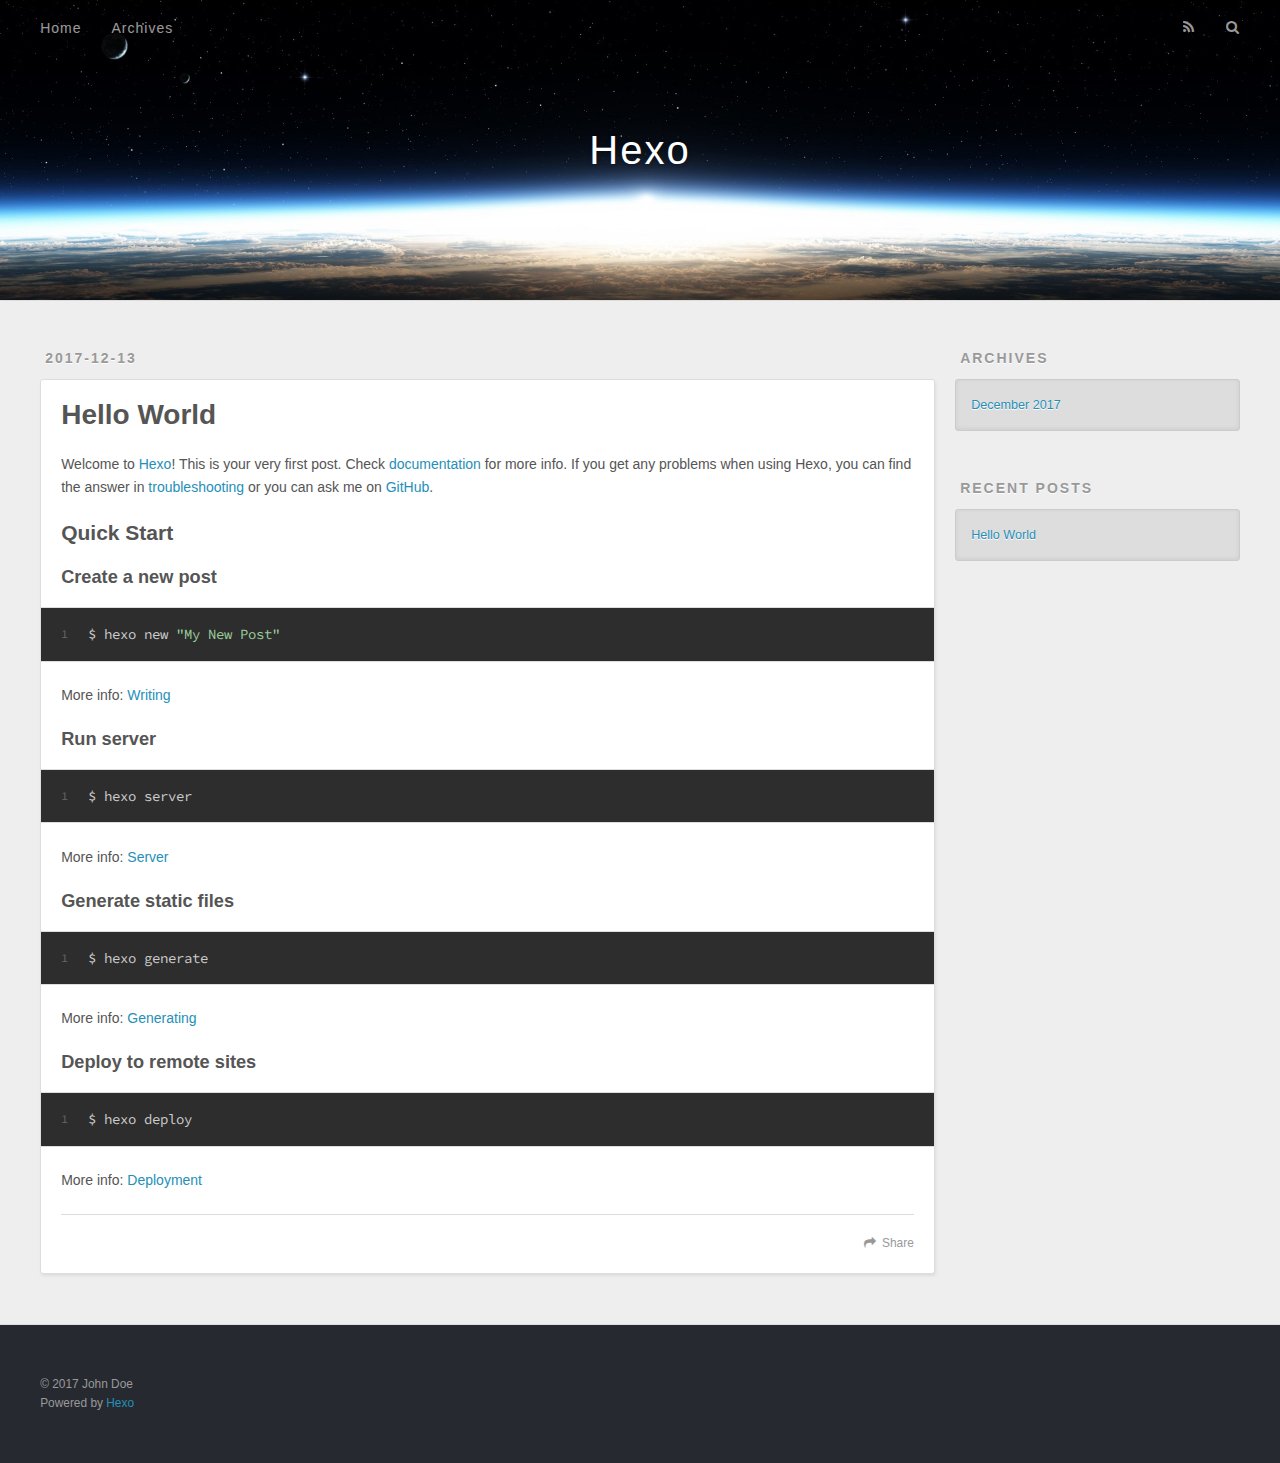
==== index.html @ 708be4d3 "Site updated: 2017-12-13 22:32:58" ====
<!DOCTYPE html>
<html>
<head>
  <meta charset="utf-8">
  
  <title>Hexo</title>
  <meta name="viewport" content="width=device-width, initial-scale=1, maximum-scale=1">
  <meta property="og:type" content="website">
<meta property="og:title" content="Hexo">
<meta property="og:url" content="http://yoursite.com/index.html">
<meta property="og:site_name" content="Hexo">
<meta name="twitter:card" content="summary">
<meta name="twitter:title" content="Hexo">
  
    <link rel="alternate" href="/atom.xml" title="Hexo" type="application/atom+xml">
  
  
    <link rel="icon" href="/favicon.png">
  
  
    <link href="//fonts.googleapis.com/css?family=Source+Code+Pro" rel="stylesheet" type="text/css">
  
  <link rel="stylesheet" href="/css/style.css">
  

</head>

<body>
  <div id="container">
    <div id="wrap">
      <header id="header">
  <div id="banner"></div>
  <div id="header-outer" class="outer">
    <div id="header-title" class="inner">
      <h1 id="logo-wrap">
        <a href="/" id="logo">Hexo</a>
      </h1>
      
    </div>
    <div id="header-inner" class="inner">
      <nav id="main-nav">
        <a id="main-nav-toggle" class="nav-icon"></a>
        
          <a class="main-nav-link" href="/">Home</a>
        
          <a class="main-nav-link" href="/archives">Archives</a>
        
      </nav>
      <nav id="sub-nav">
        
          <a id="nav-rss-link" class="nav-icon" href="/atom.xml" title="RSS Feed"></a>
        
        <a id="nav-search-btn" class="nav-icon" title="Search"></a>
      </nav>
      <div id="search-form-wrap">
        <form action="//google.com/search" method="get" accept-charset="UTF-8" class="search-form"><input type="search" name="q" class="search-form-input" placeholder="Search"><button type="submit" class="search-form-submit">&#xF002;</button><input type="hidden" name="sitesearch" value="http://yoursite.com"></form>
      </div>
    </div>
  </div>
</header>
      <div class="outer">
        <section id="main">
  
    <article id="post-hello-world" class="article article-type-post" itemscope itemprop="blogPost">
  <div class="article-meta">
    <a href="/2017/12/13/hello-world/" class="article-date">
  <time datetime="2017-12-13T14:23:57.393Z" itemprop="datePublished">2017-12-13</time>
</a>
    
  </div>
  <div class="article-inner">
    
    
      <header class="article-header">
        
  
    <h1 itemprop="name">
      <a class="article-title" href="/2017/12/13/hello-world/">Hello World</a>
    </h1>
  

      </header>
    
    <div class="article-entry" itemprop="articleBody">
      
        <p>Welcome to <a href="https://hexo.io/" target="_blank" rel="noopener">Hexo</a>! This is your very first post. Check <a href="https://hexo.io/docs/" target="_blank" rel="noopener">documentation</a> for more info. If you get any problems when using Hexo, you can find the answer in <a href="https://hexo.io/docs/troubleshooting.html" target="_blank" rel="noopener">troubleshooting</a> or you can ask me on <a href="https://github.com/hexojs/hexo/issues" target="_blank" rel="noopener">GitHub</a>.</p>
<h2 id="Quick-Start"><a href="#Quick-Start" class="headerlink" title="Quick Start"></a>Quick Start</h2><h3 id="Create-a-new-post"><a href="#Create-a-new-post" class="headerlink" title="Create a new post"></a>Create a new post</h3><figure class="highlight bash"><table><tr><td class="gutter"><pre><span class="line">1</span><br></pre></td><td class="code"><pre><span class="line">$ hexo new <span class="string">"My New Post"</span></span><br></pre></td></tr></table></figure>
<p>More info: <a href="https://hexo.io/docs/writing.html" target="_blank" rel="noopener">Writing</a></p>
<h3 id="Run-server"><a href="#Run-server" class="headerlink" title="Run server"></a>Run server</h3><figure class="highlight bash"><table><tr><td class="gutter"><pre><span class="line">1</span><br></pre></td><td class="code"><pre><span class="line">$ hexo server</span><br></pre></td></tr></table></figure>
<p>More info: <a href="https://hexo.io/docs/server.html" target="_blank" rel="noopener">Server</a></p>
<h3 id="Generate-static-files"><a href="#Generate-static-files" class="headerlink" title="Generate static files"></a>Generate static files</h3><figure class="highlight bash"><table><tr><td class="gutter"><pre><span class="line">1</span><br></pre></td><td class="code"><pre><span class="line">$ hexo generate</span><br></pre></td></tr></table></figure>
<p>More info: <a href="https://hexo.io/docs/generating.html" target="_blank" rel="noopener">Generating</a></p>
<h3 id="Deploy-to-remote-sites"><a href="#Deploy-to-remote-sites" class="headerlink" title="Deploy to remote sites"></a>Deploy to remote sites</h3><figure class="highlight bash"><table><tr><td class="gutter"><pre><span class="line">1</span><br></pre></td><td class="code"><pre><span class="line">$ hexo deploy</span><br></pre></td></tr></table></figure>
<p>More info: <a href="https://hexo.io/docs/deployment.html" target="_blank" rel="noopener">Deployment</a></p>

      
    </div>
    <footer class="article-footer">
      <a data-url="http://yoursite.com/2017/12/13/hello-world/" data-id="cjb55gv7u0000rsmipeas8hvt" class="article-share-link">Share</a>
      
      
    </footer>
  </div>
  
</article>


  

</section>
        
          <aside id="sidebar">
  
    

  
    

  
    
  
    
  <div class="widget-wrap">
    <h3 class="widget-title">Archives</h3>
    <div class="widget">
      <ul class="archive-list"><li class="archive-list-item"><a class="archive-list-link" href="/archives/2017/12/">December 2017</a></li></ul>
    </div>
  </div>


  
    
  <div class="widget-wrap">
    <h3 class="widget-title">Recent Posts</h3>
    <div class="widget">
      <ul>
        
          <li>
            <a href="/2017/12/13/hello-world/">Hello World</a>
          </li>
        
      </ul>
    </div>
  </div>

  
</aside>
        
      </div>
      <footer id="footer">
  
  <div class="outer">
    <div id="footer-info" class="inner">
      &copy; 2017 John Doe<br>
      Powered by <a href="http://hexo.io/" target="_blank">Hexo</a>
    </div>
  </div>
</footer>
    </div>
    <nav id="mobile-nav">
  
    <a href="/" class="mobile-nav-link">Home</a>
  
    <a href="/archives" class="mobile-nav-link">Archives</a>
  
</nav>
    

<script src="//ajax.googleapis.com/ajax/libs/jquery/2.0.3/jquery.min.js"></script>


  <link rel="stylesheet" href="/fancybox/jquery.fancybox.css">
  <script src="/fancybox/jquery.fancybox.pack.js"></script>


<script src="/js/script.js"></script>

  </div>
</body>
</html>
---- css/style.css ----
body {
  width: 100%;
}
body:before,
body:after {
  content: "";
  display: table;
}
body:after {
  clear: both;
}
html,
body,
div,
span,
applet,
object,
iframe,
h1,
h2,
h3,
h4,
h5,
h6,
p,
blockquote,
pre,
a,
abbr,
acronym,
address,
big,
cite,
code,
del,
dfn,
em,
img,
ins,
kbd,
q,
s,
samp,
small,
strike,
strong,
sub,
sup,
tt,
var,
dl,
dt,
dd,
ol,
ul,
li,
fieldset,
form,
label,
legend,
table,
caption,
tbody,
tfoot,
thead,
tr,
th,
td {
  margin: 0;
  padding: 0;
  border: 0;
  outline: 0;
  font-weight: inherit;
  font-style: inherit;
  font-family: inherit;
  font-size: 100%;
  vertical-align: baseline;
}
body {
  line-height: 1;
  color: #000;
  background: #fff;
}
ol,
ul {
  list-style: none;
}
table {
  border-collapse: separate;
  border-spacing: 0;
  vertical-align: middle;
}
caption,
th,
td {
  text-align: left;
  font-weight: normal;
  vertical-align: middle;
}
a img {
  border: none;
}
input,
button {
  margin: 0;
  padding: 0;
}
input::-moz-focus-inner,
button::-moz-focus-inner {
  border: 0;
  padding: 0;
}
@font-face {
  font-family: FontAwesome;
  font-style: normal;
  font-weight: normal;
  src: url("fonts/fontawesome-webfont.eot?v=#4.0.3");
  src: url("fonts/fontawesome-webfont.eot?#iefix&v=#4.0.3") format("embedded-opentype"), url("fonts/fontawesome-webfont.woff?v=#4.0.3") format("woff"), url("fonts/fontawesome-webfont.ttf?v=#4.0.3") format("truetype"), url("fonts/fontawesome-webfont.svg#fontawesomeregular?v=#4.0.3") format("svg");
}
html,
body,
#container {
  height: 100%;
}
body {
  background: #eee;
  font: 14px "Helvetica Neue", Helvetica, Arial, sans-serif;
  -webkit-text-size-adjust: 100%;
}
.outer {
  max-width: 1220px;
  margin: 0 auto;
  padding: 0 20px;
}
.outer:before,
.outer:after {
  content: "";
  display: table;
}
.outer:after {
  clear: both;
}
.inner {
  display: inline;
  float: left;
  width: 98.33333333333333%;
  margin: 0 0.833333333333333%;
}
.left,
.alignleft {
  float: left;
}
.right,
.alignright {
  float: right;
}
.clear {
  clear: both;
}
#container {
  position: relative;
}
.mobile-nav-on {
  overflow: hidden;
}
#wrap {
  height: 100%;
  width: 100%;
  position: absolute;
  top: 0;
  left: 0;
  -webkit-transition: 0.2s ease-out;
  -moz-transition: 0.2s ease-out;
  -ms-transition: 0.2s ease-out;
  transition: 0.2s ease-out;
  z-index: 1;
  background: #eee;
}
.mobile-nav-on #wrap {
  left: 280px;
}
@media screen and (min-width: 768px) {
  #main {
    display: inline;
    float: left;
    width: 73.33333333333333%;
    margin: 0 0.833333333333333%;
  }
}
.article-date,
.article-category-link,
.archive-year,
.widget-title {
  text-decoration: none;
  text-transform: uppercase;
  letter-spacing: 2px;
  color: #999;
  margin-bottom: 1em;
  margin-left: 5px;
  line-height: 1em;
  text-shadow: 0 1px #fff;
  font-weight: bold;
}
.article-inner,
.archive-article-inner {
  background: #fff;
  -webkit-box-shadow: 1px 2px 3px #ddd;
  box-shadow: 1px 2px 3px #ddd;
  border: 1px solid #ddd;
  border-radius: 3px;
}
.article-entry h1,
.widget h1 {
  font-size: 2em;
}
.article-entry h2,
.widget h2 {
  font-size: 1.5em;
}
.article-entry h3,
.widget h3 {
  font-size: 1.3em;
}
.article-entry h4,
.widget h4 {
  font-size: 1.2em;
}
.article-entry h5,
.widget h5 {
  font-size: 1em;
}
.article-entry h6,
.widget h6 {
  font-size: 1em;
  color: #999;
}
.article-entry hr,
.widget hr {
  border: 1px dashed #ddd;
}
.article-entry strong,
.widget strong {
  font-weight: bold;
}
.article-entry em,
.widget em,
.article-entry cite,
.widget cite {
  font-style: italic;
}
.article-entry sup,
.widget sup,
.article-entry sub,
.widget sub {
  font-size: 0.75em;
  line-height: 0;
  position: relative;
  vertical-align: baseline;
}
.article-entry sup,
.widget sup {
  top: -0.5em;
}
.article-entry sub,
.widget sub {
  bottom: -0.2em;
}
.article-entry small,
.widget small {
  font-size: 0.85em;
}
.article-entry acronym,
.widget acronym,
.article-entry abbr,
.widget abbr {
  border-bottom: 1px dotted;
}
.article-entry ul,
.widget ul,
.article-entry ol,
.widget ol,
.article-entry dl,
.widget dl {
  margin: 0 20px;
  line-height: 1.6em;
}
.article-entry ul ul,
.widget ul ul,
.article-entry ol ul,
.widget ol ul,
.article-entry ul ol,
.widget ul ol,
.article-entry ol ol,
.widget ol ol {
  margin-top: 0;
  margin-bottom: 0;
}
.article-entry ul,
.widget ul {
  list-style: disc;
}
.article-entry ol,
.widget ol {
  list-style: decimal;
}
.article-entry dt,
.widget dt {
  font-weight: bold;
}
#header {
  height: 300px;
  position: relative;
  border-bottom: 1px solid #ddd;
}
#header:before,
#header:after {
  content: "";
  position: absolute;
  left: 0;
  right: 0;
  height: 40px;
}
#header:before {
  top: 0;
  background: -webkit-linear-gradient(rgba(0,0,0,0.2), transparent);
  background: -moz-linear-gradient(rgba(0,0,0,0.2), transparent);
  background: -ms-linear-gradient(rgba(0,0,0,0.2), transparent);
  background: linear-gradient(rgba(0,0,0,0.2), transparent);
}
#header:after {
  bottom: 0;
  background: -webkit-linear-gradient(transparent, rgba(0,0,0,0.2));
  background: -moz-linear-gradient(transparent, rgba(0,0,0,0.2));
  background: -ms-linear-gradient(transparent, rgba(0,0,0,0.2));
  background: linear-gradient(transparent, rgba(0,0,0,0.2));
}
#header-outer {
  height: 100%;
  position: relative;
}
#header-inner {
  position: relative;
  overflow: hidden;
}
#banner {
  position: absolute;
  top: 0;
  left: 0;
  width: 100%;
  height: 100%;
  background: url("images/banner.jpg") center #000;
  -webkit-background-size: cover;
  -moz-background-size: cover;
  background-size: cover;
  z-index: -1;
}
#header-title {
  text-align: center;
  height: 40px;
  position: absolute;
  top: 50%;
  left: 0;
  margin-top: -20px;
}
#logo,
#subtitle {
  text-decoration: none;
  color: #fff;
  font-weight: 300;
  text-shadow: 0 1px 4px rgba(0,0,0,0.3);
}
#logo {
  font-size: 40px;
  line-height: 40px;
  letter-spacing: 2px;
}
#subtitle {
  font-size: 16px;
  line-height: 16px;
  letter-spacing: 1px;
}
#subtitle-wrap {
  margin-top: 16px;
}
#main-nav {
  float: left;
  margin-left: -15px;
}
.nav-icon,
.main-nav-link {
  float: left;
  color: #fff;
  opacity: 0.6;
  text-decoration: none;
  text-shadow: 0 1px rgba(0,0,0,0.2);
  -webkit-transition: opacity 0.2s;
  -moz-transition: opacity 0.2s;
  -ms-transition: opacity 0.2s;
  transition: opacity 0.2s;
  display: block;
  padding: 20px 15px;
}
.nav-icon:hover,
.main-nav-link:hover {
  opacity: 1;
}
.nav-icon {
  font-family: FontAwesome;
  text-align: center;
  font-size: 14px;
  width: 14px;
  height: 14px;
  padding: 20px 15px;
  position: relative;
  cursor: pointer;
}
.main-nav-link {
  font-weight: 300;
  letter-spacing: 1px;
}
@media screen and (max-width: 479px) {
  .main-nav-link {
    display: none;
  }
}
#main-nav-toggle {
  display: none;
}
#main-nav-toggle:before {
  content: "\f0c9";
}
@media screen and (max-width: 479px) {
  #main-nav-toggle {
    display: block;
  }
}
#sub-nav {
  float: right;
  margin-right: -15px;
}
#nav-rss-link:before {
  content: "\f09e";
}
#nav-search-btn:before {
  content: "\f002";
}
#search-form-wrap {
  position: absolute;
  top: 15px;
  width: 150px;
  height: 30px;
  right: -150px;
  opacity: 0;
  -webkit-transition: 0.2s ease-out;
  -moz-transition: 0.2s ease-out;
  -ms-transition: 0.2s ease-out;
  transition: 0.2s ease-out;
}
#search-form-wrap.on {
  opacity: 1;
  right: 0;
}
@media screen and (max-width: 479px) {
  #search-form-wrap {
    width: 100%;
    right: -100%;
  }
}
.search-form {
  position: absolute;
  top: 0;
  left: 0;
  right: 0;
  background: #fff;
  padding: 5px 15px;
  border-radius: 15px;
  -webkit-box-shadow: 0 0 10px rgba(0,0,0,0.3);
  box-shadow: 0 0 10px rgba(0,0,0,0.3);
}
.search-form-input {
  border: none;
  background: none;
  color: #555;
  width: 100%;
  font: 13px "Helvetica Neue", Helvetica, Arial, sans-serif;
  outline: none;
}
.search-form-input::-webkit-search-results-decoration,
.search-form-input::-webkit-search-cancel-button {
  -webkit-appearance: none;
}
.search-form-submit {
  position: absolute;
  top: 50%;
  right: 10px;
  margin-top: -7px;
  font: 13px FontAwesome;
  border: none;
  background: none;
  color: #bbb;
  cursor: pointer;
}
.search-form-submit:hover,
.search-form-submit:focus {
  color: #777;
}
.article {
  margin: 50px 0;
}
.article-inner {
  overflow: hidden;
}
.article-meta:before,
.article-meta:after {
  content: "";
  display: table;
}
.article-meta:after {
  clear: both;
}
.article-date {
  float: left;
}
.article-category {
  float: left;
  line-height: 1em;
  color: #ccc;
  text-shadow: 0 1px #fff;
  margin-left: 8px;
}
.article-category:before {
  content: "\2022";
}
.article-category-link {
  margin: 0 12px 1em;
}
.article-header {
  padding: 20px 20px 0;
}
.article-title {
  text-decoration: none;
  font-size: 2em;
  font-weight: bold;
  color: #555;
  line-height: 1.1em;
  -webkit-transition: color 0.2s;
  -moz-transition: color 0.2s;
  -ms-transition: color 0.2s;
  transition: color 0.2s;
}
a.article-title:hover {
  color: #258fb8;
}
.article-entry {
  color: #555;
  padding: 0 20px;
}
.article-entry:before,
.article-entry:after {
  content: "";
  display: table;
}
.article-entry:after {
  clear: both;
}
.article-entry p,
.article-entry table {
  line-height: 1.6em;
  margin: 1.6em 0;
}
.article-entry h1,
.article-entry h2,
.article-entry h3,
.article-entry h4,
.article-entry h5,
.article-entry h6 {
  font-weight: bold;
}
.article-entry h1,
.article-entry h2,
.article-entry h3,
.article-entry h4,
.article-entry h5,
.article-entry h6 {
  line-height: 1.1em;
  margin: 1.1em 0;
}
.article-entry a {
  color: #258fb8;
  text-decoration: none;
}
.article-entry a:hover {
  text-decoration: underline;
}
.article-entry ul,
.article-entry ol,
.article-entry dl {
  margin-top: 1.6em;
  margin-bottom: 1.6em;
}
.article-entry img,
.article-entry video {
  max-width: 100%;
  height: auto;
  display: block;
  margin: auto;
}
.article-entry iframe {
  border: none;
}
.article-entry table {
  width: 100%;
  border-collapse: collapse;
  border-spacing: 0;
}
.article-entry th {
  font-weight: bold;
  border-bottom: 3px solid #ddd;
  padding-bottom: 0.5em;
}
.article-entry td {
  border-bottom: 1px solid #ddd;
  padding: 10px 0;
}
.article-entry blockquote {
  font-family: Georgia, "Times New Roman", serif;
  font-size: 1.4em;
  margin: 1.6em 20px;
  text-align: center;
}
.article-entry blockquote footer {
  font-size: 14px;
  margin: 1.6em 0;
  font-family: "Helvetica Neue", Helvetica, Arial, sans-serif;
}
.article-entry blockquote footer cite:before {
  content: "—";
  padding: 0 0.5em;
}
.article-entry .pullquote {
  text-align: left;
  width: 45%;
  margin: 0;
}
.article-entry .pullquote.left {
  margin-left: 0.5em;
  margin-right: 1em;
}
.article-entry .pullquote.right {
  margin-right: 0.5em;
  margin-left: 1em;
}
.article-entry .caption {
  color: #999;
  display: block;
  font-size: 0.9em;
  margin-top: 0.5em;
  position: relative;
  text-align: center;
}
.article-entry .video-container {
  position: relative;
  padding-top: 56.25%;
  height: 0;
  overflow: hidden;
}
.article-entry .video-container iframe,
.article-entry .video-container object,
.article-entry .video-container embed {
  position: absolute;
  top: 0;
  left: 0;
  width: 100%;
  height: 100%;
  margin-top: 0;
}
.article-more-link a {
  display: inline-block;
  line-height: 1em;
  padding: 6px 15px;
  border-radius: 15px;
  background: #eee;
  color: #999;
  text-shadow: 0 1px #fff;
  text-decoration: none;
}
.article-more-link a:hover {
  background: #258fb8;
  color: #fff;
  text-decoration: none;
  text-shadow: 0 1px #1e7293;
}
.article-footer {
  font-size: 0.85em;
  line-height: 1.6em;
  border-top: 1px solid #ddd;
  padding-top: 1.6em;
  margin: 0 20px 20px;
}
.article-footer:before,
.article-footer:after {
  content: "";
  display: table;
}
.article-footer:after {
  clear: both;
}
.article-footer a {
  color: #999;
  text-decoration: none;
}
.article-footer a:hover {
  color: #555;
}
.article-tag-list-item {
  float: left;
  margin-right: 10px;
}
.article-tag-list-link:before {
  content: "#";
}
.article-comment-link {
  float: right;
}
.article-comment-link:before {
  content: "\f075";
  font-family: FontAwesome;
  padding-right: 8px;
}
.article-share-link {
  cursor: pointer;
  float: right;
  margin-left: 20px;
}
.article-share-link:before {
  content: "\f064";
  font-family: FontAwesome;
  padding-right: 6px;
}
#article-nav {
  position: relative;
}
#article-nav:before,
#article-nav:after {
  content: "";
  display: table;
}
#article-nav:after {
  clear: both;
}
@media screen and (min-width: 768px) {
  #article-nav {
    margin: 50px 0;
  }
  #article-nav:before {
    width: 8px;
    height: 8px;
    position: absolute;
    top: 50%;
    left: 50%;
    margin-top: -4px;
    margin-left: -4px;
    content: "";
    border-radius: 50%;
    background: #ddd;
    -webkit-box-shadow: 0 1px 2px #fff;
    box-shadow: 0 1px 2px #fff;
  }
}
.article-nav-link-wrap {
  text-decoration: none;
  text-shadow: 0 1px #fff;
  color: #999;
  -webkit-box-sizing: border-box;
  -moz-box-sizing: border-box;
  box-sizing: border-box;
  margin-top: 50px;
  text-align: center;
  display: block;
}
.article-nav-link-wrap:hover {
  color: #555;
}
@media screen and (min-width: 768px) {
  .article-nav-link-wrap {
    width: 50%;
    margin-top: 0;
  }
}
@media screen and (min-width: 768px) {
  #article-nav-newer {
    float: left;
    text-align: right;
    padding-right: 20px;
  }
}
@media screen and (min-width: 768px) {
  #article-nav-older {
    float: right;
    text-align: left;
    padding-left: 20px;
  }
}
.article-nav-caption {
  text-transform: uppercase;
  letter-spacing: 2px;
  color: #ddd;
  line-height: 1em;
  font-weight: bold;
}
#article-nav-newer .article-nav-caption {
  margin-right: -2px;
}
.article-nav-title {
  font-size: 0.85em;
  line-height: 1.6em;
  margin-top: 0.5em;
}
.article-share-box {
  position: absolute;
  display: none;
  background: #fff;
  -webkit-box-shadow: 1px 2px 10px rgba(0,0,0,0.2);
  box-shadow: 1px 2px 10px rgba(0,0,0,0.2);
  border-radius: 3px;
  margin-left: -145px;
  overflow: hidden;
  z-index: 1;
}
.article-share-box.on {
  display: block;
}
.article-share-input {
  width: 100%;
  background: none;
  -webkit-box-sizing: border-box;
  -moz-box-sizing: border-box;
  box-sizing: border-box;
  font: 14px "Helvetica Neue", Helvetica, Arial, sans-serif;
  padding: 0 15px;
  color: #555;
  outline: none;
  border: 1px solid #ddd;
  border-radius: 3px 3px 0 0;
  height: 36px;
  line-height: 36px;
}
.article-share-links {
  background: #eee;
}
.article-share-links:before,
.article-share-links:after {
  content: "";
  display: table;
}
.article-share-links:after {
  clear: both;
}
.article-share-twitter,
.article-share-facebook,
.article-share-pinterest,
.article-share-google {
  width: 50px;
  height: 36px;
  display: block;
  float: left;
  position: relative;
  color: #999;
  text-shadow: 0 1px #fff;
}
.article-share-twitter:before,
.article-share-facebook:before,
.article-share-pinterest:before,
.article-share-google:before {
  font-size: 20px;
  font-family: FontAwesome;
  width: 20px;
  height: 20px;
  position: absolute;
  top: 50%;
  left: 50%;
  margin-top: -10px;
  margin-left: -10px;
  text-align: center;
}
.article-share-twitter:hover,
.article-share-facebook:hover,
.article-share-pinterest:hover,
.article-share-google:hover {
  color: #fff;
}
.article-share-twitter:before {
  content: "\f099";
}
.article-share-twitter:hover {
  background: #00aced;
  text-shadow: 0 1px #008abe;
}
.article-share-facebook:before {
  content: "\f09a";
}
.article-share-facebook:hover {
  background: #3b5998;
  text-shadow: 0 1px #2f477a;
}
.article-share-pinterest:before {
  content: "\f0d2";
}
.article-share-pinterest:hover {
  background: #cb2027;
  text-shadow: 0 1px #a21a1f;
}
.article-share-google:before {
  content: "\f0d5";
}
.article-share-google:hover {
  background: #dd4b39;
  text-shadow: 0 1px #be3221;
}
.article-gallery {
  background: #000;
  position: relative;
}
.article-gallery-photos {
  position: relative;
  overflow: hidden;
}
.article-gallery-img {
  display: none;
  max-width: 100%;
}
.article-gallery-img:first-child {
  display: block;
}
.article-gallery-img.loaded {
  position: absolute;
  display: block;
}
.article-gallery-img img {
  display: block;
  max-width: 100%;
  margin: 0 auto;
}
#comments {
  background: #fff;
  -webkit-box-shadow: 1px 2px 3px #ddd;
  box-shadow: 1px 2px 3px #ddd;
  padding: 20px;
  border: 1px solid #ddd;
  border-radius: 3px;
  margin: 50px 0;
}
#comments a {
  color: #258fb8;
}
.archives-wrap {
  margin: 50px 0;
}
.archives:before,
.archives:after {
  content: "";
  display: table;
}
.archives:after {
  clear: both;
}
.archive-year-wrap {
  margin-bottom: 1em;
}
.archives {
  -webkit-column-gap: 10px;
  -moz-column-gap: 10px;
  column-gap: 10px;
}
@media screen and (min-width: 480px) and (max-width: 767px) {
  .archives {
    -webkit-column-count: 2;
    -moz-column-count: 2;
    column-count: 2;
  }
}
@media screen and (min-width: 768px) {
  .archives {
    -webkit-column-count: 3;
    -moz-column-count: 3;
    column-count: 3;
  }
}
.archive-article {
  -webkit-column-break-inside: avoid;
  page-break-inside: avoid;
  overflow: hidden;
  break-inside: avoid-column;
}
.archive-article-inner {
  padding: 10px;
  margin-bottom: 15px;
}
.archive-article-title {
  text-decoration: none;
  font-weight: bold;
  color: #555;
  -webkit-transition: color 0.2s;
  -moz-transition: color 0.2s;
  -ms-transition: color 0.2s;
  transition: color 0.2s;
  line-height: 1.6em;
}
.archive-article-title:hover {
  color: #258fb8;
}
.archive-article-footer {
  margin-top: 1em;
}
.archive-article-date {
  color: #999;
  text-decoration: none;
  font-size: 0.85em;
  line-height: 1em;
  margin-bottom: 0.5em;
  display: block;
}
#page-nav {
  margin: 50px auto;
  background: #fff;
  -webkit-box-shadow: 1px 2px 3px #ddd;
  box-shadow: 1px 2px 3px #ddd;
  border: 1px solid #ddd;
  border-radius: 3px;
  text-align: center;
  color: #999;
  overflow: hidden;
}
#page-nav:before,
#page-nav:after {
  content: "";
  display: table;
}
#page-nav:after {
  clear: both;
}
#page-nav a,
#page-nav span {
  padding: 10px 20px;
  line-height: 1;
  height: 2ex;
}
#page-nav a {
  color: #999;
  text-decoration: none;
}
#page-nav a:hover {
  background: #999;
  color: #fff;
}
#page-nav .prev {
  float: left;
}
#page-nav .next {
  float: right;
}
#page-nav .page-number {
  display: inline-block;
}
@media screen and (max-width: 479px) {
  #page-nav .page-number {
    display: none;
  }
}
#page-nav .current {
  color: #555;
  font-weight: bold;
}
#page-nav .space {
  color: #ddd;
}
#footer {
  background: #262a30;
  padding: 50px 0;
  border-top: 1px solid #ddd;
  color: #999;
}
#footer a {
  color: #258fb8;
  text-decoration: none;
}
#footer a:hover {
  text-decoration: underline;
}
#footer-info {
  line-height: 1.6em;
  font-size: 0.85em;
}
.article-entry pre,
.article-entry .highlight {
  background: #2d2d2d;
  margin: 0 -20px;
  padding: 15px 20px;
  border-style: solid;
  border-color: #ddd;
  border-width: 1px 0;
  overflow: auto;
  color: #ccc;
  line-height: 22.400000000000002px;
}
.article-entry .highlight .gutter pre,
.article-entry .gist .gist-file .gist-data .line-numbers {
  color: #666;
  font-size: 0.85em;
}
.article-entry pre,
.article-entry code {
  font-family: "Source Code Pro", Consolas, Monaco, Menlo, Consolas, monospace;
}
.article-entry code {
  background: #eee;
  text-shadow: 0 1px #fff;
  padding: 0 0.3em;
}
.article-entry pre code {
  background: none;
  text-shadow: none;
  padding: 0;
}
.article-entry .highlight pre {
  border: none;
  margin: 0;
  padding: 0;
}
.article-entry .highlight table {
  margin: 0;
  width: auto;
}
.article-entry .highlight td {
  border: none;
  padding: 0;
}
.article-entry .highlight figcaption {
  font-size: 0.85em;
  color: #999;
  line-height: 1em;
  margin-bottom: 1em;
}
.article-entry .highlight figcaption:before,
.article-entry .highlight figcaption:after {
  content: "";
  display: table;
}
.article-entry .highlight figcaption:after {
  clear: both;
}
.article-entry .highlight figcaption a {
  float: right;
}
.article-entry .highlight .gutter pre {
  text-align: right;
  padding-right: 20px;
}
.article-entry .highlight .line {
  height: 22.400000000000002px;
}
.article-entry .highlight .line.marked {
  background: #515151;
}
.article-entry .gist {
  margin: 0 -20px;
  border-style: solid;
  border-color: #ddd;
  border-width: 1px 0;
  background: #2d2d2d;
  padding: 15px 20px 15px 0;
}
.article-entry .gist .gist-file {
  border: none;
  font-family: "Source Code Pro", Consolas, Monaco, Menlo, Consolas, monospace;
  margin: 0;
}
.article-entry .gist .gist-file .gist-data {
  background: none;
  border: none;
}
.article-entry .gist .gist-file .gist-data .line-numbers {
  background: none;
  border: none;
  padding: 0 20px 0 0;
}
.article-entry .gist .gist-file .gist-data .line-data {
  padding: 0 !important;
}
.article-entry .gist .gist-file .highlight {
  margin: 0;
  padding: 0;
  border: none;
}
.article-entry .gist .gist-file .gist-meta {
  background: #2d2d2d;
  color: #999;
  font: 0.85em "Helvetica Neue", Helvetica, Arial, sans-serif;
  text-shadow: 0 0;
  padding: 0;
  margin-top: 1em;
  margin-left: 20px;
}
.article-entry .gist .gist-file .gist-meta a {
  color: #258fb8;
  font-weight: normal;
}
.article-entry .gist .gist-file .gist-meta a:hover {
  text-decoration: underline;
}
pre .comment,
pre .title {
  color: #999;
}
pre .variable,
pre .attribute,
pre .tag,
pre .regexp,
pre .ruby .constant,
pre .xml .tag .title,
pre .xml .pi,
pre .xml .doctype,
pre .html .doctype,
pre .css .id,
pre .css .class,
pre .css .pseudo {
  color: #f2777a;
}
pre .number,
pre .preprocessor,
pre .built_in,
pre .literal,
pre .params,
pre .constant {
  color: #f99157;
}
pre .class,
pre .ruby .class .title,
pre .css .rules .attribute {
  color: #9c9;
}
pre .string,
pre .value,
pre .inheritance,
pre .header,
pre .ruby .symbol,
pre .xml .cdata {
  color: #9c9;
}
pre .css .hexcolor {
  color: #6cc;
}
pre .function,
pre .python .decorator,
pre .python .title,
pre .ruby .function .title,
pre .ruby .title .keyword,
pre .perl .sub,
pre .javascript .title,
pre .coffeescript .title {
  color: #69c;
}
pre .keyword,
pre .javascript .function {
  color: #c9c;
}
@media screen and (max-width: 479px) {
  #mobile-nav {
    position: absolute;
    top: 0;
    left: 0;
    width: 280px;
    height: 100%;
    background: #191919;
    border-right: 1px solid #fff;
  }
}
@media screen and (max-width: 479px) {
  .mobile-nav-link {
    display: block;
    color: #999;
    text-decoration: none;
    padding: 15px 20px;
    font-weight: bold;
  }
  .mobile-nav-link:hover {
    color: #fff;
  }
}
@media screen and (min-width: 768px) {
  #sidebar {
    display: inline;
    float: left;
    width: 23.333333333333332%;
    margin: 0 0.833333333333333%;
  }
}
.widget-wrap {
  margin: 50px 0;
}
.widget {
  color: #777;
  text-shadow: 0 1px #fff;
  background: #ddd;
  -webkit-box-shadow: 0 -1px 4px #ccc inset;
  box-shadow: 0 -1px 4px #ccc inset;
  border: 1px solid #ccc;
  padding: 15px;
  border-radius: 3px;
}
.widget a {
  color: #258fb8;
  text-decoration: none;
}
.widget a:hover {
  text-decoration: underline;
}
.widget ul ul,
.widget ol ul,
.widget dl ul,
.widget ul ol,
.widget ol ol,
.widget dl ol,
.widget ul dl,
.widget ol dl,
.widget dl dl {
  margin-left: 15px;
  list-style: disc;
}
.widget {
  line-height: 1.6em;
  word-wrap: break-word;
  font-size: 0.9em;
}
.widget ul,
.widget ol {
  list-style: none;
  margin: 0;
}
.widget ul ul,
.widget ol ul,
.widget ul ol,
.widget ol ol {
  margin: 0 20px;
}
.widget ul ul,
.widget ol ul {
  list-style: disc;
}
.widget ul ol,
.widget ol ol {
  list-style: decimal;
}
.category-list-count,
.tag-list-count,
.archive-list-count {
  padding-left: 5px;
  color: #999;
  font-size: 0.85em;
}
.category-list-count:before,
.tag-list-count:before,
.archive-list-count:before {
  content: "(";
}
.category-list-count:after,
.tag-list-count:after,
.archive-list-count:after {
  content: ")";
}
.tagcloud a {
  margin-right: 5px;
  display: inline-block;
}
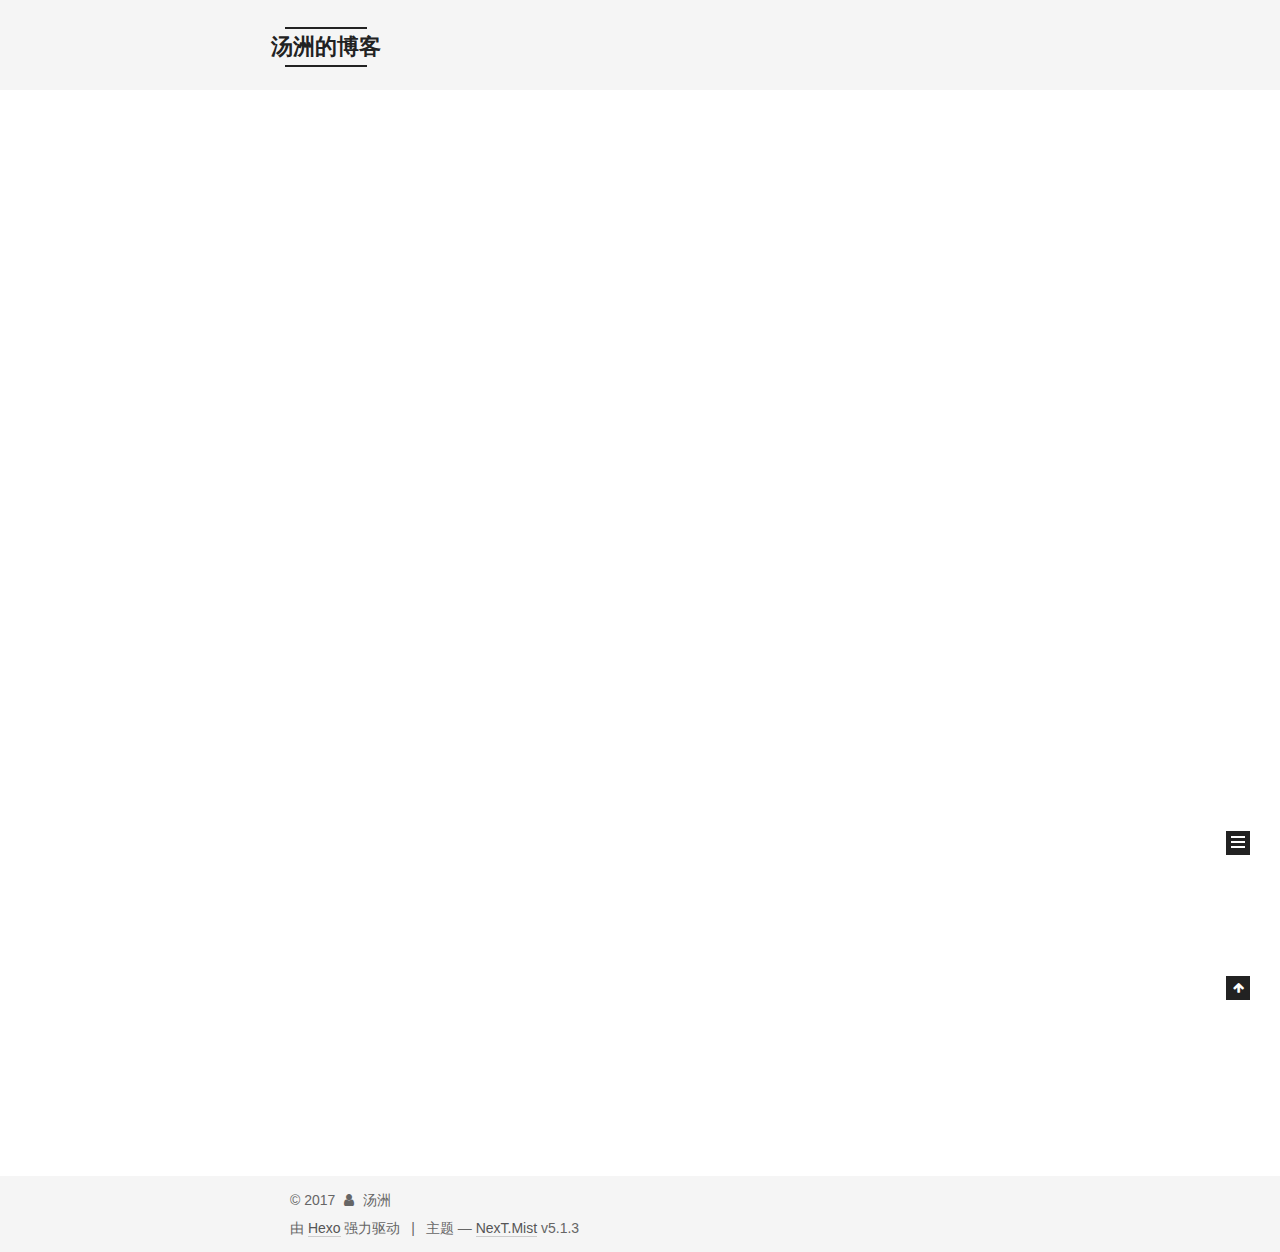
==== commit beccb5f1: "Site updated: 2017-12-13 23:05:38" ====
--- a/index.html
+++ b/index.html
@@ -1,89 +1,309 @@
 <!DOCTYPE html>
-<html>
+
+
+
+  
+
+
+<html class="theme-next mist use-motion" lang="zh-Hans">
 <head>
-  <meta charset="utf-8">
-  
-  <title>Hexo</title>
-  <meta name="viewport" content="width=device-width, initial-scale=1, maximum-scale=1">
-  <meta property="og:type" content="website">
-<meta property="og:title" content="Hexo">
+  <meta charset="UTF-8"/>
+<meta http-equiv="X-UA-Compatible" content="IE=edge" />
+<meta name="viewport" content="width=device-width, initial-scale=1, maximum-scale=1"/>
+<meta name="theme-color" content="#222">
+
+
+
+
+
+
+
+
+
+<meta http-equiv="Cache-Control" content="no-transform" />
+<meta http-equiv="Cache-Control" content="no-siteapp" />
+
+
+
+
+
+
+
+
+
+
+
+
+
+
+
+
+  
+  
+  <link href="/lib/fancybox/source/jquery.fancybox.css?v=2.1.5" rel="stylesheet" type="text/css" />
+
+
+
+
+
+
+
+<link href="/lib/font-awesome/css/font-awesome.min.css?v=4.6.2" rel="stylesheet" type="text/css" />
+
+<link href="/css/main.css?v=5.1.3" rel="stylesheet" type="text/css" />
+
+
+  <link rel="apple-touch-icon" sizes="180x180" href="/images/apple-touch-icon-next.png?v=5.1.3">
+
+
+  <link rel="icon" type="image/png" sizes="32x32" href="/images/favicon-32x32-next.png?v=5.1.3">
+
+
+  <link rel="icon" type="image/png" sizes="16x16" href="/images/favicon-16x16-next.png?v=5.1.3">
+
+
+  <link rel="mask-icon" href="/images/logo.svg?v=5.1.3" color="#222">
+
+
+
+
+
+  <meta name="keywords" content="Hexo, NexT" />
+
+
+
+
+
+
+
+
+
+
+<meta name="description" content="汤圆你的角落">
+<meta property="og:type" content="website">
+<meta property="og:title" content="汤洲的博客">
 <meta property="og:url" content="http://yoursite.com/index.html">
-<meta property="og:site_name" content="Hexo">
+<meta property="og:site_name" content="汤洲的博客">
+<meta property="og:description" content="汤圆你的角落">
+<meta property="og:locale" content="zh-Hans">
 <meta name="twitter:card" content="summary">
-<meta name="twitter:title" content="Hexo">
-  
-    <link rel="alternate" href="/atom.xml" title="Hexo" type="application/atom+xml">
-  
-  
-    <link rel="icon" href="/favicon.png">
-  
-  
-    <link href="//fonts.googleapis.com/css?family=Source+Code+Pro" rel="stylesheet" type="text/css">
-  
-  <link rel="stylesheet" href="/css/style.css">
-  
+<meta name="twitter:title" content="汤洲的博客">
+<meta name="twitter:description" content="汤圆你的角落">
+
+
+
+<script type="text/javascript" id="hexo.configurations">
+  var NexT = window.NexT || {};
+  var CONFIG = {
+    root: '/',
+    scheme: 'Mist',
+    version: '5.1.3',
+    sidebar: {"position":"left","display":"post","offset":12,"b2t":false,"scrollpercent":false,"onmobile":false},
+    fancybox: true,
+    tabs: true,
+    motion: {"enable":true,"async":false,"transition":{"post_block":"fadeIn","post_header":"slideDownIn","post_body":"slideDownIn","coll_header":"slideLeftIn","sidebar":"slideUpIn"}},
+    duoshuo: {
+      userId: '0',
+      author: '博主'
+    },
+    algolia: {
+      applicationID: '',
+      apiKey: '',
+      indexName: '',
+      hits: {"per_page":10},
+      labels: {"input_placeholder":"Search for Posts","hits_empty":"We didn't find any results for the search: ${query}","hits_stats":"${hits} results found in ${time} ms"}
+    }
+  };
+</script>
+
+
+
+  <link rel="canonical" href="http://yoursite.com/"/>
+
+
+
+
+
+  <title>汤洲的博客</title>
+  
+
+
+
+
+
+
+
 
 </head>
 
-<body>
-  <div id="container">
-    <div id="wrap">
-      <header id="header">
-  <div id="banner"></div>
-  <div id="header-outer" class="outer">
-    <div id="header-title" class="inner">
-      <h1 id="logo-wrap">
-        <a href="/" id="logo">Hexo</a>
-      </h1>
-      
+<body itemscope itemtype="http://schema.org/WebPage" lang="zh-Hans">
+
+  
+  
+    
+  
+
+  <div class="container sidebar-position-left 
+  page-home">
+    <div class="headband"></div>
+
+    <header id="header" class="header" itemscope itemtype="http://schema.org/WPHeader">
+      <div class="header-inner"><div class="site-brand-wrapper">
+  <div class="site-meta ">
+    
+
+    <div class="custom-logo-site-title">
+      <a href="/"  class="brand" rel="start">
+        <span class="logo-line-before"><i></i></span>
+        <span class="site-title">汤洲的博客</span>
+        <span class="logo-line-after"><i></i></span>
+      </a>
     </div>
-    <div id="header-inner" class="inner">
-      <nav id="main-nav">
-        <a id="main-nav-toggle" class="nav-icon"></a>
-        
-          <a class="main-nav-link" href="/">Home</a>
-        
-          <a class="main-nav-link" href="/archives">Archives</a>
-        
-      </nav>
-      <nav id="sub-nav">
-        
-          <a id="nav-rss-link" class="nav-icon" href="/atom.xml" title="RSS Feed"></a>
-        
-        <a id="nav-search-btn" class="nav-icon" title="Search"></a>
-      </nav>
-      <div id="search-form-wrap">
-        <form action="//google.com/search" method="get" accept-charset="UTF-8" class="search-form"><input type="search" name="q" class="search-form-input" placeholder="Search"><button type="submit" class="search-form-submit">&#xF002;</button><input type="hidden" name="sitesearch" value="http://yoursite.com"></form>
-      </div>
-    </div>
+      
+        <p class="site-subtitle">汤汤圆圆</p>
+      
   </div>
-</header>
-      <div class="outer">
-        <section id="main">
-  
-    <article id="post-hello-world" class="article article-type-post" itemscope itemprop="blogPost">
-  <div class="article-meta">
-    <a href="/2017/12/13/hello-world/" class="article-date">
-  <time datetime="2017-12-13T14:23:57.393Z" itemprop="datePublished">2017-12-13</time>
-</a>
-    
+
+  <div class="site-nav-toggle">
+    <button>
+      <span class="btn-bar"></span>
+      <span class="btn-bar"></span>
+      <span class="btn-bar"></span>
+    </button>
   </div>
-  <div class="article-inner">
-    
-    
-      <header class="article-header">
-        
-  
-    <h1 itemprop="name">
-      <a class="article-title" href="/2017/12/13/hello-world/">Hello World</a>
-    </h1>
-  
-
+</div>
+
+<nav class="site-nav">
+  
+
+  
+    <ul id="menu" class="menu">
+      
+        
+        <li class="menu-item menu-item-home">
+          <a href="/" rel="section">
+            
+              <i class="menu-item-icon fa fa-fw fa-home"></i> <br />
+            
+            首页
+          </a>
+        </li>
+      
+        
+        <li class="menu-item menu-item-archives">
+          <a href="/archives/" rel="section">
+            
+              <i class="menu-item-icon fa fa-fw fa-archive"></i> <br />
+            
+            归档
+          </a>
+        </li>
+      
+
+      
+    </ul>
+  
+
+  
+</nav>
+
+
+
+ </div>
+    </header>
+
+    <main id="main" class="main">
+      <div class="main-inner">
+        <div class="content-wrap">
+          <div id="content" class="content">
+            
+  <section id="posts" class="posts-expand">
+    
+      
+
+  
+
+  
+  
+  
+
+  <article class="post post-type-normal" itemscope itemtype="http://schema.org/Article">
+  
+  
+  
+  <div class="post-block">
+    <link itemprop="mainEntityOfPage" href="http://yoursite.com/2017/12/13/hello-world/">
+
+    <span hidden itemprop="author" itemscope itemtype="http://schema.org/Person">
+      <meta itemprop="name" content="汤洲">
+      <meta itemprop="description" content="">
+      <meta itemprop="image" content="/images/avatar.gif">
+    </span>
+
+    <span hidden itemprop="publisher" itemscope itemtype="http://schema.org/Organization">
+      <meta itemprop="name" content="汤洲的博客">
+    </span>
+
+    
+      <header class="post-header">
+
+        
+        
+          <h1 class="post-title" itemprop="name headline">
+                
+                <a class="post-title-link" href="/2017/12/13/hello-world/" itemprop="url">Hello World</a></h1>
+        
+
+        <div class="post-meta">
+          <span class="post-time">
+            
+              <span class="post-meta-item-icon">
+                <i class="fa fa-calendar-o"></i>
+              </span>
+              
+                <span class="post-meta-item-text">发表于</span>
+              
+              <time title="创建于" itemprop="dateCreated datePublished" datetime="2017-12-13T22:23:57+08:00">
+                2017-12-13
+              </time>
+            
+
+            
+
+            
+          </span>
+
+          
+
+          
+            
+          
+
+          
+          
+
+          
+
+          
+
+          
+
+        </div>
       </header>
     
-    <div class="article-entry" itemprop="articleBody">
-      
-        <p>Welcome to <a href="https://hexo.io/" target="_blank" rel="noopener">Hexo</a>! This is your very first post. Check <a href="https://hexo.io/docs/" target="_blank" rel="noopener">documentation</a> for more info. If you get any problems when using Hexo, you can find the answer in <a href="https://hexo.io/docs/troubleshooting.html" target="_blank" rel="noopener">troubleshooting</a> or you can ask me on <a href="https://github.com/hexojs/hexo/issues" target="_blank" rel="noopener">GitHub</a>.</p>
+
+    
+    
+    
+    <div class="post-body" itemprop="articleBody">
+
+      
+      
+
+      
+        
+          
+            <p>Welcome to <a href="https://hexo.io/" target="_blank" rel="noopener">Hexo</a>! This is your very first post. Check <a href="https://hexo.io/docs/" target="_blank" rel="noopener">documentation</a> for more info. If you get any problems when using Hexo, you can find the answer in <a href="https://hexo.io/docs/troubleshooting.html" target="_blank" rel="noopener">troubleshooting</a> or you can ask me on <a href="https://github.com/hexojs/hexo/issues" target="_blank" rel="noopener">GitHub</a>.</p>
 <h2 id="Quick-Start"><a href="#Quick-Start" class="headerlink" title="Quick Start"></a>Quick Start</h2><h3 id="Create-a-new-post"><a href="#Create-a-new-post" class="headerlink" title="Create a new post"></a>Create a new post</h3><figure class="highlight bash"><table><tr><td class="gutter"><pre><span class="line">1</span><br></pre></td><td class="code"><pre><span class="line">$ hexo new <span class="string">"My New Post"</span></span><br></pre></td></tr></table></figure>
 <p>More info: <a href="https://hexo.io/docs/writing.html" target="_blank" rel="noopener">Writing</a></p>
 <h3 id="Run-server"><a href="#Run-server" class="headerlink" title="Run server"></a>Run server</h3><figure class="highlight bash"><table><tr><td class="gutter"><pre><span class="line">1</span><br></pre></td><td class="code"><pre><span class="line">$ hexo server</span><br></pre></td></tr></table></figure>
@@ -93,88 +313,309 @@
 <h3 id="Deploy-to-remote-sites"><a href="#Deploy-to-remote-sites" class="headerlink" title="Deploy to remote sites"></a>Deploy to remote sites</h3><figure class="highlight bash"><table><tr><td class="gutter"><pre><span class="line">1</span><br></pre></td><td class="code"><pre><span class="line">$ hexo deploy</span><br></pre></td></tr></table></figure>
 <p>More info: <a href="https://hexo.io/docs/deployment.html" target="_blank" rel="noopener">Deployment</a></p>
 
+          
+        
       
     </div>
-    <footer class="article-footer">
-      <a data-url="http://yoursite.com/2017/12/13/hello-world/" data-id="cjb55gv7u0000rsmipeas8hvt" class="article-share-link">Share</a>
-      
+    
+    
+    
+
+    
+
+    
+
+    
+
+    <footer class="post-footer">
+      
+
+      
+
+      
+
+      
+      
+        <div class="post-eof"></div>
       
     </footer>
   </div>
   
-</article>
-
-
-  
-
-</section>
-        
-          <aside id="sidebar">
-  
-    
-
-  
-    
-
-  
-    
-  
-    
-  <div class="widget-wrap">
-    <h3 class="widget-title">Archives</h3>
-    <div class="widget">
-      <ul class="archive-list"><li class="archive-list-item"><a class="archive-list-link" href="/archives/2017/12/">December 2017</a></li></ul>
+  
+  
+  </article>
+
+
+    
+  </section>
+
+  
+
+
+          </div>
+          
+
+
+          
+
+        </div>
+        
+          
+  
+  <div class="sidebar-toggle">
+    <div class="sidebar-toggle-line-wrap">
+      <span class="sidebar-toggle-line sidebar-toggle-line-first"></span>
+      <span class="sidebar-toggle-line sidebar-toggle-line-middle"></span>
+      <span class="sidebar-toggle-line sidebar-toggle-line-last"></span>
     </div>
   </div>
 
-
-  
-    
-  <div class="widget-wrap">
-    <h3 class="widget-title">Recent Posts</h3>
-    <div class="widget">
-      <ul>
-        
-          <li>
-            <a href="/2017/12/13/hello-world/">Hello World</a>
-          </li>
-        
-      </ul>
+  <aside id="sidebar" class="sidebar">
+    
+    <div class="sidebar-inner">
+
+      
+
+      
+
+      <section class="site-overview-wrap sidebar-panel sidebar-panel-active">
+        <div class="site-overview">
+          <div class="site-author motion-element" itemprop="author" itemscope itemtype="http://schema.org/Person">
+            
+              <p class="site-author-name" itemprop="name">汤洲</p>
+              <p class="site-description motion-element" itemprop="description">汤圆你的角落</p>
+          </div>
+
+          <nav class="site-state motion-element">
+
+            
+              <div class="site-state-item site-state-posts">
+              
+                <a href="/archives/">
+              
+                  <span class="site-state-item-count">1</span>
+                  <span class="site-state-item-name">日志</span>
+                </a>
+              </div>
+            
+
+            
+
+            
+
+          </nav>
+
+          
+
+          <div class="links-of-author motion-element">
+            
+          </div>
+
+          
+          
+
+          
+          
+
+          
+
+        </div>
+      </section>
+
+      
+
+      
+
     </div>
+  </aside>
+
+
+        
+      </div>
+    </main>
+
+    <footer id="footer" class="footer">
+      <div class="footer-inner">
+        <div class="copyright">&copy; <span itemprop="copyrightYear">2017</span>
+  <span class="with-love">
+    <i class="fa fa-user"></i>
+  </span>
+  <span class="author" itemprop="copyrightHolder">汤洲</span>
+
+  
+</div>
+
+
+  <div class="powered-by">由 <a class="theme-link" target="_blank" href="https://hexo.io">Hexo</a> 强力驱动</div>
+
+
+
+  <span class="post-meta-divider">|</span>
+
+
+
+  <div class="theme-info">主题 &mdash; <a class="theme-link" target="_blank" href="https://github.com/iissnan/hexo-theme-next">NexT.Mist</a> v5.1.3</div>
+
+
+
+
+        
+
+
+
+
+
+
+
+        
+      </div>
+    </footer>
+
+    
+      <div class="back-to-top">
+        <i class="fa fa-arrow-up"></i>
+        
+      </div>
+    
+
+    
+
   </div>
 
   
-</aside>
-        
-      </div>
-      <footer id="footer">
-  
-  <div class="outer">
-    <div id="footer-info" class="inner">
-      &copy; 2017 John Doe<br>
-      Powered by <a href="http://hexo.io/" target="_blank">Hexo</a>
-    </div>
-  </div>
-</footer>
-    </div>
-    <nav id="mobile-nav">
-  
-    <a href="/" class="mobile-nav-link">Home</a>
-  
-    <a href="/archives" class="mobile-nav-link">Archives</a>
-  
-</nav>
-    
-
-<script src="//ajax.googleapis.com/ajax/libs/jquery/2.0.3/jquery.min.js"></script>
-
-
-  <link rel="stylesheet" href="/fancybox/jquery.fancybox.css">
-  <script src="/fancybox/jquery.fancybox.pack.js"></script>
-
-
-<script src="/js/script.js"></script>
-
-  </div>
+
+<script type="text/javascript">
+  if (Object.prototype.toString.call(window.Promise) !== '[object Function]') {
+    window.Promise = null;
+  }
+</script>
+
+
+
+
+
+
+
+
+
+  
+
+
+
+
+
+
+
+
+
+
+
+
+  
+  
+    <script type="text/javascript" src="/lib/jquery/index.js?v=2.1.3"></script>
+  
+
+  
+  
+    <script type="text/javascript" src="/lib/fastclick/lib/fastclick.min.js?v=1.0.6"></script>
+  
+
+  
+  
+    <script type="text/javascript" src="/lib/jquery_lazyload/jquery.lazyload.js?v=1.9.7"></script>
+  
+
+  
+  
+    <script type="text/javascript" src="/lib/velocity/velocity.min.js?v=1.2.1"></script>
+  
+
+  
+  
+    <script type="text/javascript" src="/lib/velocity/velocity.ui.min.js?v=1.2.1"></script>
+  
+
+  
+  
+    <script type="text/javascript" src="/lib/fancybox/source/jquery.fancybox.pack.js?v=2.1.5"></script>
+  
+
+
+  
+
+
+  <script type="text/javascript" src="/js/src/utils.js?v=5.1.3"></script>
+
+  <script type="text/javascript" src="/js/src/motion.js?v=5.1.3"></script>
+
+
+
+  
+  
+
+  
+
+  
+
+
+  <script type="text/javascript" src="/js/src/bootstrap.js?v=5.1.3"></script>
+
+
+
+  
+
+
+  
+
+
+
+
+	
+
+
+
+
+
+  
+
+
+
+
+
+  
+
+
+
+
+
+
+
+
+
+
+
+
+  
+
+
+
+
+
+  
+
+  
+
+  
+
+  
+  
+
+  
+
+  
+
+  
+
 </body>
-</html>+</html>
--- a/css/main.css
+++ b/css/main.css
@@ -0,0 +1,2905 @@
+/* normalize.css v3.0.2 | MIT License | git.io/normalize */
+html {
+  font-family: sans-serif; /* 1 */
+  -ms-text-size-adjust: 100%; /* 2 */
+  -webkit-text-size-adjust: 100%; /* 2 */
+}
+body {
+  margin: 0;
+}
+article,
+aside,
+details,
+figcaption,
+figure,
+footer,
+header,
+hgroup,
+main,
+menu,
+nav,
+section,
+summary {
+  display: block;
+}
+audio,
+canvas,
+progress,
+video {
+  display: inline-block; /* 1 */
+  vertical-align: baseline; /* 2 */
+}
+audio:not([controls]) {
+  display: none;
+  height: 0;
+}
+[hidden],
+template {
+  display: none;
+}
+a {
+  background-color: transparent;
+}
+a:active,
+a:hover {
+  outline: 0;
+}
+abbr[title] {
+  border-bottom: 1px dotted;
+}
+b,
+strong {
+  font-weight: bold;
+}
+dfn {
+  font-style: italic;
+}
+h1 {
+  font-size: 2em;
+  margin: 0.67em 0;
+}
+mark {
+  background: #ff0;
+  color: #000;
+}
+small {
+  font-size: 80%;
+}
+sub,
+sup {
+  font-size: 75%;
+  line-height: 0;
+  position: relative;
+  vertical-align: baseline;
+}
+sup {
+  top: -0.5em;
+}
+sub {
+  bottom: -0.25em;
+}
+img {
+  border: 0;
+}
+svg:not(:root) {
+  overflow: hidden;
+}
+figure {
+  margin: 1em 40px;
+}
+hr {
+  -moz-box-sizing: content-box;
+  box-sizing: content-box;
+  height: 0;
+}
+pre {
+  overflow: auto;
+}
+code,
+kbd,
+pre,
+samp {
+  font-family: monospace, monospace;
+  font-size: 1em;
+}
+button,
+input,
+optgroup,
+select,
+textarea {
+  color: inherit; /* 1 */
+  font: inherit; /* 2 */
+  margin: 0; /* 3 */
+}
+button {
+  overflow: visible;
+}
+button,
+select {
+  text-transform: none;
+}
+button,
+html input[type="button"],
+input[type="reset"],
+input[type="submit"] {
+  -webkit-appearance: button; /* 2 */
+  cursor: pointer; /* 3 */
+}
+button[disabled],
+html input[disabled] {
+  cursor: default;
+}
+button::-moz-focus-inner,
+input::-moz-focus-inner {
+  border: 0;
+  padding: 0;
+}
+input {
+  line-height: normal;
+}
+input[type="checkbox"],
+input[type="radio"] {
+  box-sizing: border-box; /* 1 */
+  padding: 0; /* 2 */
+}
+input[type="number"]::-webkit-inner-spin-button,
+input[type="number"]::-webkit-outer-spin-button {
+  height: auto;
+}
+input[type="search"] {
+  -webkit-appearance: textfield; /* 1 */
+  -moz-box-sizing: content-box;
+  -webkit-box-sizing: content-box; /* 2 */
+  box-sizing: content-box;
+}
+input[type="search"]::-webkit-search-cancel-button,
+input[type="search"]::-webkit-search-decoration {
+  -webkit-appearance: none;
+}
+fieldset {
+  border: 1px solid #c0c0c0;
+  margin: 0 2px;
+  padding: 0.35em 0.625em 0.75em;
+}
+legend {
+  border: 0; /* 1 */
+  padding: 0; /* 2 */
+}
+textarea {
+  overflow: auto;
+}
+optgroup {
+  font-weight: bold;
+}
+table {
+  border-collapse: collapse;
+  border-spacing: 0;
+}
+td,
+th {
+  padding: 0;
+}
+::selection {
+  background: #262a30;
+  color: #fff;
+}
+body {
+  position: relative;
+  font-family: 'Lato', "PingFang SC", "Microsoft YaHei", sans-serif;
+  font-size: 14px;
+  line-height: 2;
+  color: #555;
+  background: #fff;
+}
+@media (max-width: 767px) {
+  body {
+    padding-right: 0 !important;
+  }
+}
+@media (min-width: 768px) and (max-width: 991px) {
+  body {
+    padding-right: 0 !important;
+  }
+}
+@media (min-width: 1600px) {
+  body {
+    font-size: 16px;
+  }
+}
+h1,
+h2,
+h3,
+h4,
+h5,
+h6 {
+  margin: 0;
+  padding: 0;
+  font-weight: bold;
+  line-height: 1.5;
+  font-family: 'Lato', "PingFang SC", "Microsoft YaHei", sans-serif;
+}
+h2,
+h3,
+h4,
+h5,
+h6 {
+  margin: 20px 0 15px;
+}
+h1 {
+  font-size: 24px;
+}
+@media (max-width: 767px) {
+  h1 {
+    font-size: 20px;
+  }
+}
+h2 {
+  font-size: 22px;
+}
+@media (max-width: 767px) {
+  h2 {
+    font-size: 18px;
+  }
+}
+h3 {
+  font-size: 20px;
+}
+@media (max-width: 767px) {
+  h3 {
+    font-size: 16px;
+  }
+}
+h4 {
+  font-size: 18px;
+}
+@media (max-width: 767px) {
+  h4 {
+    font-size: 14px;
+  }
+}
+h5 {
+  font-size: 16px;
+}
+@media (max-width: 767px) {
+  h5 {
+    font-size: 12px;
+  }
+}
+h6 {
+  font-size: 14px;
+}
+@media (max-width: 767px) {
+  h6 {
+    font-size: 10px;
+  }
+}
+p {
+  margin: 0 0 20px 0;
+}
+a {
+  color: #555;
+  text-decoration: none;
+  outline: none;
+  border-bottom: 1px solid #999;
+  word-wrap: break-word;
+}
+a:hover {
+  color: #222;
+  border-bottom-color: #222;
+}
+blockquote {
+  margin: 0;
+  padding: 0;
+}
+img {
+  display: block;
+  margin: auto;
+  max-width: 100%;
+  height: auto;
+}
+hr {
+  margin: 40px 0;
+  height: 3px;
+  border: none;
+  background-color: #ddd;
+  background-image: repeating-linear-gradient(-45deg, #fff, #fff 4px, transparent 4px, transparent 8px);
+}
+blockquote {
+  padding: 0 15px;
+  color: #666;
+  border-left: 4px solid #ddd;
+}
+blockquote cite::before {
+  content: "-";
+  padding: 0 5px;
+}
+dt {
+  font-weight: 700;
+}
+dd {
+  margin: 0;
+  padding: 0;
+}
+kbd {
+  border: 1px solid #ccc;
+  border-radius: 0.2em;
+  box-shadow: 0.1em 0.1em 0.2em rgba(0,0,0,0.1);
+  background-color: #f9f9f9;
+  font-family: inherit;
+  background-image: -webkit-linear-gradient(top, #eee, #fff, #eee);
+  padding: 0.1em 0.3em;
+  white-space: nowrap;
+}
+.text-left {
+  text-align: left;
+}
+.text-center {
+  text-align: center;
+}
+.text-right {
+  text-align: right;
+}
+.text-justify {
+  text-align: justify;
+}
+.text-nowrap {
+  white-space: nowrap;
+}
+.text-lowercase {
+  text-transform: lowercase;
+}
+.text-uppercase {
+  text-transform: uppercase;
+}
+.text-capitalize {
+  text-transform: capitalize;
+}
+.center-block {
+  display: block;
+  margin-left: auto;
+  margin-right: auto;
+}
+.clearfix:before,
+.clearfix:after {
+  content: " ";
+  display: table;
+}
+.clearfix:after {
+  clear: both;
+}
+.pullquote {
+  width: 45%;
+}
+.pullquote.left {
+  float: left;
+  margin-left: 5px;
+  margin-right: 10px;
+}
+.pullquote.right {
+  float: right;
+  margin-left: 10px;
+  margin-right: 5px;
+}
+.affix.affix.affix {
+  position: fixed;
+}
+.translation {
+  margin-top: -20px;
+  font-size: 14px;
+  color: #999;
+}
+.scrollbar-measure {
+  width: 100px;
+  height: 100px;
+  overflow: scroll;
+  position: absolute;
+  top: -9999px;
+}
+.use-motion .motion-element {
+  opacity: 0;
+}
+table {
+  margin: 20px 0;
+  width: 100%;
+  border-collapse: collapse;
+  border-spacing: 0;
+  border: 1px solid #ddd;
+  font-size: 14px;
+  table-layout: fixed;
+  word-wrap: break-all;
+}
+table>tbody>tr:nth-of-type(odd) {
+  background-color: #f9f9f9;
+}
+table>tbody>tr:hover {
+  background-color: #f5f5f5;
+}
+caption,
+th,
+td {
+  padding: 8px;
+  text-align: left;
+  vertical-align: middle;
+  font-weight: normal;
+}
+th,
+td {
+  border-bottom: 3px solid #ddd;
+  border-right: 1px solid #eee;
+}
+th {
+  padding-bottom: 10px;
+  font-weight: 700;
+}
+td {
+  border-bottom-width: 1px;
+}
+html,
+body {
+  height: 100%;
+}
+.container {
+  position: relative;
+  min-height: 100%;
+}
+.header-inner {
+  margin: 0 auto;
+  padding: 100px 0 70px;
+  width: 700px;
+}
+@media (min-width: 1600px) {
+  .container .header-inner {
+    width: 900px;
+  }
+}
+.main {
+  padding-bottom: 150px;
+}
+.main-inner {
+  margin: 0 auto;
+  width: 700px;
+}
+@media (min-width: 1600px) {
+  .container .main-inner {
+    width: 900px;
+  }
+}
+.footer {
+  position: absolute;
+  left: 0;
+  bottom: 0;
+  width: 100%;
+  min-height: 50px;
+}
+.footer-inner {
+  box-sizing: border-box;
+  margin: 20px auto;
+  width: 700px;
+}
+@media (min-width: 1600px) {
+  .container .footer-inner {
+    width: 900px;
+  }
+}
+pre,
+.highlight {
+  overflow: auto;
+  margin: 20px 0;
+  padding: 0;
+  font-size: 13px;
+  color: #4d4d4c;
+  background: #f7f7f7;
+  line-height: 1.6;
+}
+pre,
+code {
+  font-family: consolas, Menlo, "PingFang SC", "Microsoft YaHei", monospace;
+}
+code {
+  padding: 2px 4px;
+  word-wrap: break-word;
+  color: #555;
+  background: #eee;
+  border-radius: 3px;
+  font-size: 13px;
+}
+pre {
+  padding: 10px;
+}
+pre code {
+  padding: 0;
+  color: #4d4d4c;
+  background: none;
+  text-shadow: none;
+}
+.highlight {
+  border-radius: 1px;
+}
+.highlight pre {
+  border: none;
+  margin: 0;
+  padding: 10px 0;
+}
+.highlight table {
+  margin: 0;
+  width: auto;
+  border: none;
+}
+.highlight td {
+  border: none;
+  padding: 0;
+}
+.highlight figcaption {
+  font-size: 1em;
+  color: #4d4d4c;
+  line-height: 1em;
+  margin-bottom: 1em;
+}
+.highlight figcaption:before,
+.highlight figcaption:after {
+  content: " ";
+  display: table;
+}
+.highlight figcaption:after {
+  clear: both;
+}
+.highlight figcaption a {
+  float: right;
+  color: #4d4d4c;
+}
+.highlight figcaption a:hover {
+  border-bottom-color: #4d4d4c;
+}
+.highlight .gutter pre {
+  padding-left: 10px;
+  padding-right: 10px;
+  color: #869194;
+  text-align: right;
+  background-color: #eff2f3;
+}
+.highlight .code pre {
+  width: 100%;
+  padding-left: 10px;
+  padding-right: 10px;
+  background-color: #f7f7f7;
+}
+.highlight .line {
+  height: 20px;
+}
+.gutter {
+  -webkit-user-select: none;
+  -moz-user-select: none;
+  -ms-user-select: none;
+  user-select: none;
+}
+.gist table {
+  width: auto;
+}
+.gist table td {
+  border: none;
+}
+pre .deletion {
+  background: #fdd;
+}
+pre .addition {
+  background: #dfd;
+}
+pre .meta {
+  color: #8959a8;
+}
+pre .comment {
+  color: #8e908c;
+}
+pre .variable,
+pre .attribute,
+pre .tag,
+pre .regexp,
+pre .ruby .constant,
+pre .xml .tag .title,
+pre .xml .pi,
+pre .xml .doctype,
+pre .html .doctype,
+pre .css .id,
+pre .css .class,
+pre .css .pseudo {
+  color: #c82829;
+}
+pre .number,
+pre .preprocessor,
+pre .built_in,
+pre .literal,
+pre .params,
+pre .constant,
+pre .command {
+  color: #f5871f;
+}
+pre .ruby .class .title,
+pre .css .rules .attribute,
+pre .string,
+pre .value,
+pre .inheritance,
+pre .header,
+pre .ruby .symbol,
+pre .xml .cdata,
+pre .special,
+pre .number,
+pre .formula {
+  color: #718c00;
+}
+pre .title,
+pre .css .hexcolor {
+  color: #3e999f;
+}
+pre .function,
+pre .python .decorator,
+pre .python .title,
+pre .ruby .function .title,
+pre .ruby .title .keyword,
+pre .perl .sub,
+pre .javascript .title,
+pre .coffeescript .title {
+  color: #4271ae;
+}
+pre .keyword,
+pre .javascript .function {
+  color: #8959a8;
+}
+.full-image.full-image.full-image {
+  border: none;
+  max-width: 100%;
+  width: auto;
+  margin: 20px auto;
+}
+@media (min-width: 992px) {
+  .full-image.full-image.full-image {
+    max-width: none;
+    width: 110%;
+    margin: 25px -5%;
+  }
+}
+.blockquote-center,
+.page-home .post-type-quote blockquote,
+.page-post-detail .post-type-quote blockquote {
+  position: relative;
+  margin: 40px 0;
+  padding: 0;
+  border-left: none;
+  text-align: center;
+}
+.blockquote-center::before,
+.page-home .post-type-quote blockquote::before,
+.page-post-detail .post-type-quote blockquote::before,
+.blockquote-center::after,
+.page-home .post-type-quote blockquote::after,
+.page-post-detail .post-type-quote blockquote::after {
+  position: absolute;
+  content: ' ';
+  display: block;
+  width: 100%;
+  height: 24px;
+  opacity: 0.2;
+  background-repeat: no-repeat;
+  background-position: 0 -6px;
+  background-size: 22px 22px;
+}
+.blockquote-center::before,
+.page-home .post-type-quote blockquote::before,
+.page-post-detail .post-type-quote blockquote::before {
+  top: -20px;
+  background-image: url("../images/quote-l.svg");
+  border-top: 1px solid #ccc;
+}
+.blockquote-center::after,
+.page-home .post-type-quote blockquote::after,
+.page-post-detail .post-type-quote blockquote::after {
+  bottom: -20px;
+  background-image: url("../images/quote-r.svg");
+  border-bottom: 1px solid #ccc;
+  background-position: 100% 8px;
+}
+.blockquote-center p,
+.page-home .post-type-quote blockquote p,
+.page-post-detail .post-type-quote blockquote p,
+.blockquote-center div,
+.page-home .post-type-quote blockquote div,
+.page-post-detail .post-type-quote blockquote div {
+  text-align: center;
+}
+.post .post-body .group-picture img {
+  box-sizing: border-box;
+  padding: 0 3px;
+  border: none;
+}
+.post .group-picture-row {
+  overflow: hidden;
+  margin-top: 6px;
+}
+.post .group-picture-row:first-child {
+  margin-top: 0;
+}
+.post .group-picture-column {
+  float: left;
+}
+.page-post-detail .post-body .group-picture-column {
+  float: none;
+  margin-top: 10px;
+  width: auto !important;
+}
+.page-post-detail .post-body .group-picture-column img {
+  margin: 0 auto;
+}
+.page-archive .group-picture-container {
+  overflow: hidden;
+}
+.page-archive .group-picture-row {
+  float: left;
+}
+.page-archive .group-picture-row:first-child {
+  margin-top: 6px;
+}
+.page-archive .group-picture-column {
+  max-width: 150px;
+  max-height: 150px;
+}
+.post-body .note {
+  position: relative;
+  padding: 15px;
+  margin-bottom: 20px;
+  border: 1px solid #eee;
+  border-left-width: 5px;
+  border-radius: 3px;
+}
+.post-body .note h2,
+.post-body .note h3,
+.post-body .note h4,
+.post-body .note h5,
+.post-body .note h6 {
+  margin-top: 0;
+  margin-bottom: 0;
+  border-bottom: initial;
+  padding-top: 0 !important;
+}
+.post-body .note p:first-child,
+.post-body .note ul:first-child,
+.post-body .note ol:first-child,
+.post-body .note table:first-child,
+.post-body .note pre:first-child,
+.post-body .note blockquote:first-child {
+  margin-top: 0;
+}
+.post-body .note p:last-child,
+.post-body .note ul:last-child,
+.post-body .note ol:last-child,
+.post-body .note table:last-child,
+.post-body .note pre:last-child,
+.post-body .note blockquote:last-child {
+  margin-bottom: 0;
+}
+.post-body .note.default {
+  border-left-color: #777;
+}
+.post-body .note.default h2,
+.post-body .note.default h3,
+.post-body .note.default h4,
+.post-body .note.default h5,
+.post-body .note.default h6 {
+  color: #777;
+}
+.post-body .note.primary {
+  border-left-color: #6f42c1;
+}
+.post-body .note.primary h2,
+.post-body .note.primary h3,
+.post-body .note.primary h4,
+.post-body .note.primary h5,
+.post-body .note.primary h6 {
+  color: #6f42c1;
+}
+.post-body .note.info {
+  border-left-color: #428bca;
+}
+.post-body .note.info h2,
+.post-body .note.info h3,
+.post-body .note.info h4,
+.post-body .note.info h5,
+.post-body .note.info h6 {
+  color: #428bca;
+}
+.post-body .note.success {
+  border-left-color: #5cb85c;
+}
+.post-body .note.success h2,
+.post-body .note.success h3,
+.post-body .note.success h4,
+.post-body .note.success h5,
+.post-body .note.success h6 {
+  color: #5cb85c;
+}
+.post-body .note.warning {
+  border-left-color: #f0ad4e;
+}
+.post-body .note.warning h2,
+.post-body .note.warning h3,
+.post-body .note.warning h4,
+.post-body .note.warning h5,
+.post-body .note.warning h6 {
+  color: #f0ad4e;
+}
+.post-body .note.danger {
+  border-left-color: #d9534f;
+}
+.post-body .note.danger h2,
+.post-body .note.danger h3,
+.post-body .note.danger h4,
+.post-body .note.danger h5,
+.post-body .note.danger h6 {
+  color: #d9534f;
+}
+.post-body .label {
+  display: inline;
+  padding: 0 2px;
+  white-space: nowrap;
+}
+.post-body .label.default {
+  background-color: #f0f0f0;
+}
+.post-body .label.primary {
+  background-color: #efe6f7;
+}
+.post-body .label.info {
+  background-color: #e5f2f8;
+}
+.post-body .label.success {
+  background-color: #e7f4e9;
+}
+.post-body .label.warning {
+  background-color: #fcf6e1;
+}
+.post-body .label.danger {
+  background-color: #fae8eb;
+}
+.post-body .tabs {
+  position: relative;
+  display: block;
+  margin-bottom: 20px;
+  padding-top: 10px;
+}
+.post-body .tabs ul.nav-tabs {
+  margin: 0;
+  padding: 0;
+  display: flex;
+  margin-bottom: -1px;
+}
+@media (max-width: 413px) {
+  .post-body .tabs ul.nav-tabs {
+    display: block;
+    margin-bottom: 5px;
+  }
+}
+.post-body .tabs ul.nav-tabs li.tab {
+  list-style-type: none !important;
+  margin: 0 0.25em 0 0;
+  border-top: 3px solid transparent;
+  border-left: 1px solid transparent;
+  border-right: 1px solid transparent;
+}
+@media (max-width: 413px) {
+  .post-body .tabs ul.nav-tabs li.tab {
+    margin: initial;
+    border-top: 1px solid transparent;
+    border-left: 3px solid transparent;
+    border-right: 1px solid transparent;
+    border-bottom: 1px solid transparent;
+  }
+}
+.post-body .tabs ul.nav-tabs li.tab a {
+  outline: 0;
+  border-bottom: initial;
+  display: block;
+  line-height: 1.8em;
+  padding: 0.25em 0.75em;
+  transition-duration: 0.2s;
+  transition-timing-function: ease-out;
+  transition-delay: 0s;
+}
+.post-body .tabs ul.nav-tabs li.tab a i {
+  width: 1.285714285714286em;
+}
+.post-body .tabs ul.nav-tabs li.tab.active {
+  border-top: 3px solid #fc6423;
+  border-left: 1px solid #ddd;
+  border-right: 1px solid #ddd;
+  background-color: #fff;
+}
+@media (max-width: 413px) {
+  .post-body .tabs ul.nav-tabs li.tab.active {
+    border-top: 1px solid #ddd;
+    border-left: 3px solid #fc6423;
+    border-right: 1px solid #ddd;
+    border-bottom: 1px solid #ddd;
+  }
+}
+.post-body .tabs ul.nav-tabs li.tab.active a {
+  cursor: default;
+  color: #555;
+}
+.post-body .tabs .tab-content {
+  background-color: #fff;
+}
+.post-body .tabs .tab-content .tab-pane {
+  border: 1px solid #ddd;
+  padding: 20px 20px 0 20px;
+}
+.post-body .tabs .tab-content .tab-pane:not(.active) {
+  display: none !important;
+}
+.post-body .tabs .tab-content .tab-pane.active {
+  display: block !important;
+}
+.btn {
+  display: inline-block;
+  padding: 0 20px;
+  font-size: 14px;
+  color: #555;
+  background: transparent;
+  border: 2px solid #222;
+  text-decoration: none;
+  border-radius: 0;
+  transition-property: background-color;
+  transition-duration: 0.2s;
+  transition-timing-function: ease-in-out;
+  transition-delay: 0s;
+  line-height: 2;
+}
+.btn:hover {
+  border-color: #222;
+  color: #222;
+  background: #fff;
+}
+.btn +.btn {
+  margin: 0 0 8px 8px;
+}
+.btn .fa-fw {
+  width: 1.285714285714286em;
+  text-align: left;
+}
+.btn-bar {
+  display: block;
+  width: 22px;
+  height: 2px;
+  background: #555;
+  border-radius: 1px;
+}
+.btn-bar+.btn-bar {
+  margin-top: 4px;
+}
+.pagination {
+  margin: 120px 0 40px;
+  text-align: center;
+  border-top: 1px solid #eee;
+}
+.page-number-basic,
+.pagination .prev,
+.pagination .next,
+.pagination .page-number,
+.pagination .space {
+  display: inline-block;
+  position: relative;
+  top: -1px;
+  margin: 0 10px;
+  padding: 0 11px;
+}
+@media (max-width: 767px) {
+  .page-number-basic,
+  .pagination .prev,
+  .pagination .next,
+  .pagination .page-number,
+  .pagination .space {
+    margin: 0 5px;
+  }
+}
+.pagination .prev,
+.pagination .next,
+.pagination .page-number {
+  border-bottom: 0;
+  border-top: 1px solid #eee;
+  transition-property: border-color;
+  transition-duration: 0.2s;
+  transition-timing-function: ease-in-out;
+  transition-delay: 0s;
+}
+.pagination .prev:hover,
+.pagination .next:hover,
+.pagination .page-number:hover {
+  border-top-color: #222;
+}
+.pagination .space {
+  padding: 0;
+  margin: 0;
+}
+.pagination .prev {
+  margin-left: 0;
+}
+.pagination .next {
+  margin-right: 0;
+}
+.pagination .page-number.current {
+  color: #fff;
+  background: #ccc;
+  border-top-color: #ccc;
+}
+@media (max-width: 767px) {
+  .pagination {
+    border-top: none;
+  }
+  .pagination .prev,
+  .pagination .next,
+  .pagination .page-number {
+    margin-bottom: 10px;
+    border-top: 0;
+    border-bottom: 1px solid #eee;
+    padding: 0 10px;
+  }
+  .pagination .prev:hover,
+  .pagination .next:hover,
+  .pagination .page-number:hover {
+    border-bottom-color: #222;
+  }
+}
+.comments {
+  margin: 60px 20px 0;
+}
+.tag-cloud {
+  text-align: center;
+}
+.tag-cloud a {
+  display: inline-block;
+  margin: 10px;
+}
+.back-to-top {
+  box-sizing: border-box;
+  position: fixed;
+  bottom: -100px;
+  right: 30px;
+  z-index: 1050;
+  padding: 0 6px;
+  width: 24px;
+  background: #222;
+  font-size: 12px;
+  opacity: 1;
+  color: #fff;
+  cursor: pointer;
+  text-align: center;
+  -webkit-transform: translateZ(0);
+  transition-property: bottom;
+  transition-duration: 0.2s;
+  transition-timing-function: ease-in-out;
+  transition-delay: 0s;
+}
+@media (min-width: 768px) and (max-width: 991px) {
+  .back-to-top {
+    display: none !important;
+  }
+}
+@media (max-width: 767px) {
+  .back-to-top {
+    display: none !important;
+  }
+}
+.back-to-top.back-to-top-on {
+  bottom: 19px;
+}
+.header {
+  background: transparent;
+}
+.header-inner {
+  position: relative;
+}
+.headband {
+  height: 3px;
+  background: #222;
+}
+.site-meta {
+  margin: 0;
+  text-align: left;
+}
+@media (max-width: 767px) {
+  .site-meta {
+    text-align: center;
+  }
+}
+.brand {
+  position: relative;
+  display: inline-block;
+  padding: 0 40px;
+  color: #222;
+  background: #222;
+  border-bottom: none;
+}
+.brand:hover {
+  color: #222;
+}
+.logo {
+  display: inline-block;
+  margin-right: 5px;
+  line-height: 36px;
+  vertical-align: top;
+}
+.site-title {
+  display: inline-block;
+  vertical-align: top;
+  line-height: 36px;
+  font-size: 20px;
+  font-weight: normal;
+  font-family: 'Lato', "PingFang SC", "Microsoft YaHei", sans-serif;
+}
+.site-subtitle {
+  margin-top: 10px;
+  font-size: 13px;
+  color: #999;
+}
+.use-motion .brand {
+  opacity: 0;
+}
+.use-motion .logo,
+.use-motion .site-title,
+.use-motion .site-subtitle {
+  opacity: 0;
+  position: relative;
+  top: -10px;
+}
+.site-nav-toggle {
+  display: none;
+  position: absolute;
+  top: 10px;
+  left: 10px;
+}
+@media (max-width: 767px) {
+  .site-nav-toggle {
+    display: block;
+  }
+}
+.site-nav-toggle button {
+  margin-top: 2px;
+  padding: 9px 10px;
+  background: transparent;
+  border: none;
+}
+@media (max-width: 767px) {
+  .site-nav {
+    display: none;
+    margin: 0 -10px;
+    padding: 0 10px;
+    clear: both;
+    border-top: 1px solid #ddd;
+  }
+}
+@media (min-width: 768px) and (max-width: 991px) {
+  .site-nav {
+    display: block !important;
+  }
+}
+@media (min-width: 992px) {
+  .site-nav {
+    display: block !important;
+  }
+}
+.menu {
+  margin-top: 20px;
+  padding-left: 0;
+  text-align: center;
+}
+.menu .menu-item {
+  display: inline-block;
+  margin: 0 10px;
+  list-style: none;
+}
+@media screen and (max-width: 767px) {
+  .menu .menu-item {
+    margin-top: 10px;
+  }
+}
+.menu .menu-item a {
+  display: block;
+  font-size: 13px;
+  line-height: inherit;
+  border-bottom: 1px solid transparent;
+  transition-property: border-color;
+  transition-duration: 0.2s;
+  transition-timing-function: ease-in-out;
+  transition-delay: 0s;
+}
+.menu .menu-item a:hover {
+  border-bottom-color: #222;
+}
+.menu .menu-item .fa {
+  margin-right: 5px;
+}
+.use-motion .menu-item {
+  opacity: 0;
+}
+.post-body {
+  font-family: 'Lato', "PingFang SC", "Microsoft YaHei", sans-serif;
+}
+@media (max-width: 767px) {
+  .post-body {
+    word-break: break-word;
+  }
+}
+.post-body .fancybox img {
+  display: block !important;
+  margin: 0 auto;
+  cursor: pointer;
+  cursor: zoom-in;
+  cursor: -webkit-zoom-in;
+}
+.post-body .image-caption,
+.post-body .figure .caption {
+  margin: -20px auto 15px;
+  text-align: center;
+  font-size: 14px;
+  color: #999;
+  font-weight: bold;
+  line-height: 1;
+}
+.post-sticky-flag {
+  display: inline-block;
+  font-size: 16px;
+  -ms-transform: rotate(30deg);
+  -webkit-transform: rotate(30deg);
+  -moz-transform: rotate(30deg);
+  -ms-transform: rotate(30deg);
+  -o-transform: rotate(30deg);
+  transform: rotate(30deg);
+}
+.use-motion .post-block,
+.use-motion .pagination,
+.use-motion .comments {
+  opacity: 0;
+}
+.use-motion .post-header {
+  opacity: 0;
+}
+.use-motion .post-body {
+  opacity: 0;
+}
+.use-motion .collection-title {
+  opacity: 0;
+}
+.posts-expand {
+  padding-top: 40px;
+}
+@media (max-width: 767px) {
+  .posts-expand {
+    margin: 0 20px;
+  }
+  .post-body pre .gutter pre {
+    padding-right: 10px;
+  }
+  .post-body .highlight {
+    margin-left: 0px;
+    margin-right: 0px;
+    padding: 0;
+  }
+  .post-body .highlight .gutter pre {
+    padding-right: 10px;
+  }
+}
+@media (min-width: 992px) {
+  .posts-expand .post-body {
+    text-align: justify;
+  }
+}
+.posts-expand .post-body h2,
+.posts-expand .post-body h3,
+.posts-expand .post-body h4,
+.posts-expand .post-body h5,
+.posts-expand .post-body h6 {
+  padding-top: 10px;
+}
+.posts-expand .post-body h2 .header-anchor,
+.posts-expand .post-body h3 .header-anchor,
+.posts-expand .post-body h4 .header-anchor,
+.posts-expand .post-body h5 .header-anchor,
+.posts-expand .post-body h6 .header-anchor {
+  float: right;
+  margin-left: 10px;
+  color: #ccc;
+  border-bottom-style: none;
+  visibility: hidden;
+}
+.posts-expand .post-body h2 .header-anchor:hover,
+.posts-expand .post-body h3 .header-anchor:hover,
+.posts-expand .post-body h4 .header-anchor:hover,
+.posts-expand .post-body h5 .header-anchor:hover,
+.posts-expand .post-body h6 .header-anchor:hover {
+  color: inherit;
+}
+.posts-expand .post-body h2:hover .header-anchor,
+.posts-expand .post-body h3:hover .header-anchor,
+.posts-expand .post-body h4:hover .header-anchor,
+.posts-expand .post-body h5:hover .header-anchor,
+.posts-expand .post-body h6:hover .header-anchor {
+  visibility: visible;
+}
+.posts-expand .post-body ul li {
+  list-style: circle;
+}
+.posts-expand .post-body img {
+  box-sizing: border-box;
+  margin: auto;
+  padding: 3px;
+  border: 1px solid #ddd;
+}
+.posts-expand .post-body .fancybox img {
+  margin: 0 auto 25px;
+}
+@media (max-width: 767px) {
+  .posts-collapse {
+    margin: 0 20px;
+  }
+  .posts-collapse .post-title,
+  .posts-collapse .post-meta {
+    display: block;
+    width: auto;
+    text-align: left;
+  }
+}
+.posts-collapse {
+  position: relative;
+  z-index: 1010;
+  margin-left: 0;
+}
+.posts-collapse::after {
+  content: " ";
+  position: absolute;
+  top: 20px;
+  left: 0;
+  margin-left: -2px;
+  width: 4px;
+  height: 100%;
+  background: #f5f5f5;
+  z-index: -1;
+}
+@media (max-width: 767px) {
+  .posts-collapse {
+    margin: 0 20px;
+  }
+}
+.posts-collapse .collection-title {
+  position: relative;
+  margin: 60px 0;
+}
+.posts-collapse .collection-title h1,
+.posts-collapse .collection-title h2 {
+  margin-left: 20px;
+}
+.posts-collapse .collection-title small {
+  color: #bbb;
+  margin-left: 5px;
+}
+.posts-collapse .collection-title::before {
+  content: " ";
+  position: absolute;
+  left: 0;
+  top: 50%;
+  margin-left: -4px;
+  margin-top: -4px;
+  width: 8px;
+  height: 8px;
+  background: #bbb;
+  border-radius: 50%;
+}
+.posts-collapse .post {
+  margin: 30px 0;
+}
+.posts-collapse .post-header {
+  position: relative;
+  transition-duration: 0.2s;
+  transition-timing-function: ease-in-out;
+  transition-delay: 0s;
+  transition-property: border;
+  border-bottom: 1px dashed #ccc;
+}
+.posts-collapse .post-header::before {
+  content: " ";
+  position: absolute;
+  left: 0;
+  top: 12px;
+  width: 6px;
+  height: 6px;
+  margin-left: -4px;
+  background: #bbb;
+  border-radius: 50%;
+  border: 1px solid #fff;
+  transition-duration: 0.2s;
+  transition-timing-function: ease-in-out;
+  transition-delay: 0s;
+  transition-property: background;
+}
+.posts-collapse .post-header:hover {
+  border-bottom-color: #666;
+}
+.posts-collapse .post-header:hover::before {
+  background: #222;
+}
+.posts-collapse .post-meta {
+  position: absolute;
+  font-size: 12px;
+  left: 20px;
+  top: 5px;
+}
+.posts-collapse .post-comments-count {
+  display: none;
+}
+.posts-collapse .post-title {
+  margin-left: 60px;
+  font-size: 16px;
+  font-weight: normal;
+  line-height: inherit;
+}
+.posts-collapse .post-title::after {
+  margin-left: 3px;
+  opacity: 0.6;
+}
+.posts-collapse .post-title a {
+  color: #666;
+  border-bottom: none;
+}
+.page-home .post-type-quote .post-header,
+.page-post-detail .post-type-quote .post-header,
+.page-home .post-type-quote .post-tags,
+.page-post-detail .post-type-quote .post-tags {
+  display: none;
+}
+.posts-expand .post-title {
+  text-align: center;
+  word-break: break-word;
+  font-weight: 400;
+}
+.posts-expand .post-title-link {
+  display: inline-block;
+  position: relative;
+  color: #555;
+  border-bottom: none;
+  line-height: 1.2;
+  vertical-align: top;
+}
+.posts-expand .post-title-link::before {
+  content: "";
+  position: absolute;
+  width: 100%;
+  height: 2px;
+  bottom: 0;
+  left: 0;
+  background-color: #000;
+  visibility: hidden;
+  -webkit-transform: scaleX(0);
+  -moz-transform: scaleX(0);
+  -ms-transform: scaleX(0);
+  -o-transform: scaleX(0);
+  transform: scaleX(0);
+  transition-duration: 0.2s;
+  transition-timing-function: ease-in-out;
+  transition-delay: 0s;
+}
+.posts-expand .post-title-link:hover::before {
+  visibility: visible;
+  -webkit-transform: scaleX(1);
+  -moz-transform: scaleX(1);
+  -ms-transform: scaleX(1);
+  -o-transform: scaleX(1);
+  transform: scaleX(1);
+}
+.posts-expand .post-title-link .fa {
+  font-size: 16px;
+}
+.posts-expand .post-meta {
+  margin: 3px 0 60px 0;
+  color: #999;
+  font-family: 'Lato', "PingFang SC", "Microsoft YaHei", sans-serif;
+  font-size: 12px;
+  text-align: center;
+}
+.posts-expand .post-meta .post-category-list {
+  display: inline-block;
+  margin: 0;
+  padding: 3px;
+}
+.posts-expand .post-meta .post-category-list-link {
+  color: #999;
+}
+.posts-expand .post-meta .post-description {
+  font-size: 14px;
+  margin-top: 2px;
+}
+.post-meta-divider {
+  margin: 0 0.5em;
+}
+.post-meta-item-icon {
+  margin-right: 3px;
+}
+@media (min-width: 768px) and (max-width: 991px) {
+  .post-meta-item-icon {
+    display: inline-block;
+  }
+}
+@media (max-width: 767px) {
+  .post-meta-item-icon {
+    display: inline-block;
+  }
+}
+@media (min-width: 768px) and (max-width: 991px) {
+  .post-meta-item-text {
+    display: none;
+  }
+}
+@media (max-width: 767px) {
+  .post-meta-item-text {
+    display: none;
+  }
+}
+@media (max-width: 767px) {
+  .posts-expand .post-comments-count {
+    display: none;
+  }
+}
+.post-button {
+  margin-top: 40px;
+}
+.posts-expand .post-tags {
+  margin-top: 40px;
+  text-align: center;
+}
+.posts-expand .post-tags a {
+  display: inline-block;
+  margin-right: 10px;
+  font-size: 13px;
+}
+.post-nav {
+  display: table;
+  margin-top: 15px;
+  width: 100%;
+  border-top: 1px solid #eee;
+}
+.post-nav-divider {
+  display: table-cell;
+  width: 10%;
+}
+.post-nav-item {
+  display: table-cell;
+  padding: 10px 0 0 0;
+  width: 45%;
+  vertical-align: top;
+}
+.post-nav-item a {
+  position: relative;
+  display: block;
+  line-height: 25px;
+  font-size: 14px;
+  color: #555;
+  border-bottom: none;
+}
+.post-nav-item a:hover {
+  color: #222;
+  border-bottom: none;
+}
+.post-nav-item a:active {
+  top: 2px;
+}
+.post-nav-item .fa {
+  position: absolute;
+  top: 8px;
+  left: 0;
+  font-size: 12px;
+}
+.post-nav-next a {
+  padding-left: 15px;
+}
+.post-nav-prev {
+  text-align: right;
+}
+.post-nav-prev a {
+  padding-right: 15px;
+}
+.post-nav-prev .fa {
+  right: 0;
+  left: auto;
+}
+.posts-expand .post-eof {
+  display: block;
+  margin: 80px auto 60px;
+  width: 8%;
+  height: 1px;
+  background: #ccc;
+  text-align: center;
+}
+.post:last-child .post-eof.post-eof.post-eof {
+  display: none;
+}
+.post-gallery {
+  display: table;
+  table-layout: fixed;
+  width: 100%;
+  border-collapse: separate;
+}
+.post-gallery-row {
+  display: table-row;
+}
+.post-gallery .post-gallery-img {
+  display: table-cell;
+  text-align: center;
+  vertical-align: middle;
+  border: none;
+}
+.post-gallery .post-gallery-img img {
+  max-width: 100%;
+  max-height: 100%;
+  border: none;
+}
+.fancybox-close,
+.fancybox-close:hover {
+  border: none;
+}
+.rtl.post-body p,
+.rtl.post-body a,
+.rtl.post-body h1,
+.rtl.post-body h2,
+.rtl.post-body h3,
+.rtl.post-body h4,
+.rtl.post-body h5,
+.rtl.post-body h6,
+.rtl.post-body li,
+.rtl.post-body ul,
+.rtl.post-body ol {
+  direction: rtl;
+  font-family: UKIJ Ekran;
+}
+.rtl.post-title {
+  font-family: UKIJ Ekran;
+}
+.sidebar {
+  position: fixed;
+  right: 0;
+  top: 0;
+  bottom: 0;
+  width: 0;
+  z-index: 1040;
+  box-shadow: inset 0 2px 6px #000;
+  background: #222;
+  -webkit-transform: translateZ(0);
+}
+.sidebar a {
+  color: #999;
+  border-bottom-color: #555;
+}
+.sidebar a:hover {
+  color: #eee;
+}
+@media (min-width: 768px) and (max-width: 991px) {
+  .sidebar {
+    display: none !important;
+  }
+}
+@media (max-width: 767px) {
+  .sidebar {
+    display: none !important;
+  }
+}
+.sidebar-inner {
+  position: relative;
+  padding: 20px 10px;
+  color: #999;
+  text-align: center;
+}
+.site-overview-wrap {
+  overflow: hidden;
+}
+.site-overview {
+  overflow-y: auto;
+  overflow-x: hidden;
+}
+.sidebar-toggle {
+  position: fixed;
+  right: 30px;
+  bottom: 45px;
+  width: 14px;
+  height: 14px;
+  padding: 5px;
+  background: #222;
+  line-height: 0;
+  z-index: 1050;
+  cursor: pointer;
+  -webkit-transform: translateZ(0);
+}
+@media (min-width: 768px) and (max-width: 991px) {
+  .sidebar-toggle {
+    display: none !important;
+  }
+}
+@media (max-width: 767px) {
+  .sidebar-toggle {
+    display: none !important;
+  }
+}
+.sidebar-toggle-line {
+  position: relative;
+  display: inline-block;
+  vertical-align: top;
+  height: 2px;
+  width: 100%;
+  background: #fff;
+  margin-top: 3px;
+}
+.sidebar-toggle-line:first-child {
+  margin-top: 0;
+}
+.site-author-image {
+  display: block;
+  margin: 0 auto;
+  padding: 2px;
+  max-width: 96px;
+  height: auto;
+  border: 2px solid #333;
+}
+.site-author-name {
+  margin: 5px 0 0;
+  text-align: center;
+  color: #f5f5f5;
+  font-weight: normal;
+}
+.site-description {
+  margin-top: 5px;
+  text-align: center;
+  font-size: 14px;
+  color: #999;
+}
+.site-state {
+  overflow: hidden;
+  line-height: 1.4;
+  white-space: nowrap;
+  text-align: center;
+}
+.site-state-item {
+  display: inline-block;
+  padding: 0 15px;
+  border-left: 1px solid #333;
+}
+.site-state-item:first-child {
+  border-left: none;
+}
+.site-state-item a {
+  border-bottom: none;
+}
+.site-state-item-count {
+  display: block;
+  text-align: center;
+  color: inherit;
+  font-weight: 600;
+  font-size: 18px;
+}
+.site-state-item-name {
+  font-size: 13px;
+  color: inherit;
+}
+.feed-link {
+  margin-top: 20px;
+}
+.feed-link a {
+  display: inline-block;
+  padding: 0 15px;
+  color: #fc6423;
+  border: 1px solid #fc6423;
+  border-radius: 4px;
+}
+.feed-link a i {
+  color: #fc6423;
+  font-size: 14px;
+}
+.feed-link a:hover {
+  color: #fff;
+  background: #fc6423;
+}
+.feed-link a:hover i {
+  color: #fff;
+}
+.links-of-author {
+  margin-top: 20px;
+}
+.links-of-author a {
+  display: inline-block;
+  vertical-align: middle;
+  margin-right: 10px;
+  margin-bottom: 10px;
+  border-bottom-color: #555;
+  font-size: 13px;
+}
+.links-of-author a:before {
+  display: inline-block;
+  vertical-align: middle;
+  margin-right: 3px;
+  content: " ";
+  width: 4px;
+  height: 4px;
+  border-radius: 50%;
+  background: #54ff67;
+}
+.links-of-blogroll {
+  font-size: 13px;
+}
+.links-of-blogroll-title {
+  margin-top: 20px;
+  font-size: 14px;
+  font-weight: 600;
+}
+.links-of-blogroll-list {
+  margin: 0;
+  padding: 0;
+  list-style: none;
+}
+.links-of-blogroll-item {
+  padding: 2px 10px;
+}
+.links-of-blogroll-item a {
+  max-width: 280px;
+  box-sizing: border-box;
+  display: inline-block;
+  overflow: hidden;
+  white-space: nowrap;
+  text-overflow: ellipsis;
+}
+.sidebar-nav {
+  margin: 0 0 20px;
+  padding-left: 0;
+}
+.sidebar-nav li {
+  display: inline-block;
+  cursor: pointer;
+  border-bottom: 1px solid transparent;
+  font-size: 14px;
+  color: #555;
+}
+.sidebar-nav li:hover {
+  color: #f5f5f5;
+}
+.page-post-detail .sidebar-nav-toc {
+  padding: 0 5px;
+}
+.page-post-detail .sidebar-nav-overview {
+  margin-left: 10px;
+}
+.sidebar-nav .sidebar-nav-active {
+  color: #87daff;
+  border-bottom-color: #87daff;
+}
+.sidebar-nav .sidebar-nav-active:hover {
+  color: #87daff;
+}
+.sidebar-panel {
+  display: none;
+}
+.sidebar-panel-active {
+  display: block;
+}
+.post-toc-empty {
+  font-size: 14px;
+  color: #666;
+}
+.post-toc-wrap {
+  overflow: hidden;
+}
+.post-toc {
+  overflow: auto;
+}
+.post-toc ol {
+  margin: 0;
+  padding: 0 2px 5px 10px;
+  text-align: left;
+  list-style: none;
+  font-size: 14px;
+}
+.post-toc ol > ol {
+  padding-left: 0;
+}
+.post-toc ol a {
+  transition-duration: 0.2s;
+  transition-timing-function: ease-in-out;
+  transition-delay: 0s;
+  transition-property: all;
+  color: #999;
+  border-bottom-color: #555;
+}
+.post-toc ol a:hover {
+  color: #ccc;
+  border-bottom-color: #ccc;
+}
+.post-toc .nav-item {
+  overflow: hidden;
+  text-overflow: ellipsis;
+  white-space: nowrap;
+  line-height: 1.8;
+}
+.post-toc .nav .nav-child {
+  display: none;
+}
+.post-toc .nav .active > .nav-child {
+  display: block;
+}
+.post-toc .nav .active-current > .nav-child {
+  display: block;
+}
+.post-toc .nav .active-current > .nav-child > .nav-item {
+  display: block;
+}
+.post-toc .nav .active > a {
+  color: #87daff;
+  border-bottom-color: #87daff;
+}
+.post-toc .nav .active-current > a {
+  color: #87daff;
+}
+.post-toc .nav .active-current > a:hover {
+  color: #87daff;
+}
+.footer {
+  font-size: 14px;
+  color: #999;
+}
+.footer img {
+  border: none;
+}
+.footer-inner {
+  text-align: center;
+}
+.with-love {
+  display: inline-block;
+  margin: 0 5px;
+}
+.powered-by,
+.theme-info {
+  display: inline-block;
+}
+.cc-license {
+  margin-top: 10px;
+  text-align: center;
+}
+.cc-license .cc-opacity {
+  opacity: 0.7;
+  border-bottom: none;
+}
+.cc-license .cc-opacity:hover {
+  opacity: 0.9;
+}
+.cc-license img {
+  display: inline-block;
+}
+.theme-next #ds-thread #ds-reset {
+  color: #555;
+}
+.theme-next #ds-thread #ds-reset .ds-replybox {
+  margin-bottom: 30px;
+}
+.theme-next #ds-thread #ds-reset .ds-replybox .ds-avatar,
+.theme-next #ds-reset .ds-avatar img {
+  box-shadow: none;
+}
+.theme-next #ds-thread #ds-reset .ds-textarea-wrapper {
+  border-color: #c7d4e1;
+  background: none;
+  border-top-right-radius: 3px;
+  border-top-left-radius: 3px;
+}
+.theme-next #ds-thread #ds-reset .ds-textarea-wrapper textarea {
+  height: 60px;
+}
+.theme-next #ds-reset .ds-rounded-top {
+  border-radius: 0;
+}
+.theme-next #ds-thread #ds-reset .ds-post-toolbar {
+  box-sizing: border-box;
+  border: 1px solid #c7d4e1;
+  background: #f6f8fa;
+}
+.theme-next #ds-thread #ds-reset .ds-post-options {
+  height: 40px;
+  border: none;
+  background: none;
+}
+.theme-next #ds-thread #ds-reset .ds-toolbar-buttons {
+  top: 11px;
+}
+.theme-next #ds-thread #ds-reset .ds-sync {
+  top: 5px;
+}
+.theme-next #ds-thread #ds-reset .ds-post-button {
+  top: 4px;
+  right: 5px;
+  width: 90px;
+  height: 30px;
+  border: 1px solid #c5ced7;
+  border-radius: 3px;
+  background-image: linear-gradient(#fbfbfc, #f5f7f9);
+  color: #60676d;
+}
+.theme-next #ds-thread #ds-reset .ds-post-button:hover {
+  background-position: 0 -30px;
+  color: #60676d;
+}
+.theme-next #ds-thread #ds-reset .ds-comments-info {
+  padding: 10px 0;
+}
+.theme-next #ds-thread #ds-reset .ds-sort {
+  display: none;
+}
+.theme-next #ds-thread #ds-reset li.ds-tab a.ds-current {
+  border: none;
+  background: #f6f8fa;
+  color: #60676d;
+}
+.theme-next #ds-thread #ds-reset li.ds-tab a.ds-current:hover {
+  background-color: #e9f0f7;
+  color: #60676d;
+}
+.theme-next #ds-thread #ds-reset li.ds-tab a {
+  border-radius: 2px;
+  padding: 5px;
+}
+.theme-next #ds-thread #ds-reset .ds-login-buttons p {
+  color: #999;
+  line-height: 36px;
+}
+.theme-next #ds-thread #ds-reset .ds-login-buttons .ds-service-list li {
+  height: 28px;
+}
+.theme-next #ds-thread #ds-reset .ds-service-list a {
+  background: none;
+  padding: 5px;
+  border: 1px solid;
+  border-radius: 3px;
+  text-align: center;
+}
+.theme-next #ds-thread #ds-reset .ds-service-list a:hover {
+  color: #fff;
+  background: #666;
+}
+.theme-next #ds-thread #ds-reset .ds-service-list .ds-weibo {
+  color: #fc9b00;
+  border-color: #fc9b00;
+}
+.theme-next #ds-thread #ds-reset .ds-service-list .ds-weibo:hover {
+  background: #fc9b00;
+}
+.theme-next #ds-thread #ds-reset .ds-service-list .ds-qq {
+  color: #60a3ec;
+  border-color: #60a3ec;
+}
+.theme-next #ds-thread #ds-reset .ds-service-list .ds-qq:hover {
+  background: #60a3ec;
+}
+.theme-next #ds-thread #ds-reset .ds-service-list .ds-renren {
+  color: #2e7ac4;
+  border-color: #2e7ac4;
+}
+.theme-next #ds-thread #ds-reset .ds-service-list .ds-renren:hover {
+  background: #2e7ac4;
+}
+.theme-next #ds-thread #ds-reset .ds-service-list .ds-douban {
+  color: #37994c;
+  border-color: #37994c;
+}
+.theme-next #ds-thread #ds-reset .ds-service-list .ds-douban:hover {
+  background: #37994c;
+}
+.theme-next #ds-thread #ds-reset .ds-service-list .ds-kaixin {
+  color: #fef20d;
+  border-color: #fef20d;
+}
+.theme-next #ds-thread #ds-reset .ds-service-list .ds-kaixin:hover {
+  background: #fef20d;
+}
+.theme-next #ds-thread #ds-reset .ds-service-list .ds-netease {
+  color: #f00;
+  border-color: #f00;
+}
+.theme-next #ds-thread #ds-reset .ds-service-list .ds-netease:hover {
+  background: #f00;
+}
+.theme-next #ds-thread #ds-reset .ds-service-list .ds-sohu {
+  color: #ffcb05;
+  border-color: #ffcb05;
+}
+.theme-next #ds-thread #ds-reset .ds-service-list .ds-sohu:hover {
+  background: #ffcb05;
+}
+.theme-next #ds-thread #ds-reset .ds-service-list .ds-baidu {
+  color: #2831e0;
+  border-color: #2831e0;
+}
+.theme-next #ds-thread #ds-reset .ds-service-list .ds-baidu:hover {
+  background: #2831e0;
+}
+.theme-next #ds-thread #ds-reset .ds-service-list .ds-google {
+  color: #166bec;
+  border-color: #166bec;
+}
+.theme-next #ds-thread #ds-reset .ds-service-list .ds-google:hover {
+  background: #166bec;
+}
+.theme-next #ds-thread #ds-reset .ds-service-list .ds-weixin {
+  color: #00ce0d;
+  border-color: #00ce0d;
+}
+.theme-next #ds-thread #ds-reset .ds-service-list .ds-weixin:hover {
+  background: #00ce0d;
+}
+.theme-next #ds-thread #ds-reset .ds-service-list .ds-more-services {
+  border: none;
+}
+.theme-next #ds-thread #ds-reset .ds-service-list .ds-more-services:hover {
+  background: none;
+}
+.theme-next #ds-reset .duoshuo-ua-admin {
+  display: inline-block;
+  color: #f00;
+}
+.theme-next #ds-reset .duoshuo-ua-platform,
+.theme-next #ds-reset .duoshuo-ua-browser {
+  color: #ccc;
+}
+.theme-next #ds-reset .duoshuo-ua-platform .fa,
+.theme-next #ds-reset .duoshuo-ua-browser .fa {
+  display: inline-block;
+  margin-right: 3px;
+}
+.theme-next #ds-reset .duoshuo-ua-separator {
+  display: inline-block;
+  margin-left: 5px;
+}
+.theme-next .this_ua {
+  background-color: #ccc !important;
+  border-radius: 4px;
+  padding: 0 5px !important;
+  margin: 1px 1px !important;
+  border: 1px solid #bbb !important;
+  color: #fff;
+  display: inline-block !important;
+}
+.theme-next .this_ua.admin {
+  background-color: #d9534f !important;
+  border-color: #d9534f !important;
+}
+.theme-next .this_ua.platform.iOS,
+.theme-next .this_ua.platform.Mac,
+.theme-next .this_ua.platform.Windows {
+  background-color: #39b3d7 !important;
+  border-color: #46b8da !important;
+}
+.theme-next .this_ua.platform.Linux {
+  background-color: #3a3a3a !important;
+  border-color: #1f1f1f !important;
+}
+.theme-next .this_ua.platform.Android {
+  background-color: #00c47d !important;
+  border-color: #01b171 !important;
+}
+.theme-next .this_ua.browser.Mobile,
+.theme-next .this_ua.browser.Chrome {
+  background-color: #5cb85c !important;
+  border-color: #4cae4c !important;
+}
+.theme-next .this_ua.browser.Firefox {
+  background-color: #f0ad4e !important;
+  border-color: #eea236 !important;
+}
+.theme-next .this_ua.browser.Maxthon,
+.theme-next .this_ua.browser.IE {
+  background-color: #428bca !important;
+  border-color: #357ebd !important;
+}
+.theme-next .this_ua.browser.baidu,
+.theme-next .this_ua.browser.UCBrowser,
+.theme-next .this_ua.browser.Opera {
+  background-color: #d9534f !important;
+  border-color: #d43f3a !important;
+}
+.theme-next .this_ua.browser.Android,
+.theme-next .this_ua.browser.QQBrowser {
+  background-color: #78ace9 !important;
+  border-color: #4cae4c !important;
+}
+.post-spread {
+  margin-top: 20px;
+  text-align: center;
+}
+.jiathis_style {
+  display: inline-block;
+}
+.jiathis_style a {
+  border: none;
+}
+.fa {
+  font-family: FontAwesome !important;
+}
+.post-spread {
+  margin-top: 20px;
+  text-align: center;
+}
+.bdshare-slide-button-box a {
+  border: none;
+}
+.bdsharebuttonbox {
+  display: inline-block;
+}
+.bdsharebuttonbox a {
+  border: none;
+}
+.local-search-pop-overlay {
+  position: fixed;
+  width: 100%;
+  height: 100%;
+  top: 0;
+  left: 0;
+  z-index: 2080;
+  background-color: rgba(0,0,0,0.3);
+}
+.local-search-popup {
+  display: none;
+  position: fixed;
+  top: 10%;
+  left: 50%;
+  margin-left: -350px;
+  width: 700px;
+  height: 80%;
+  padding: 0;
+  background: #fff;
+  color: #333;
+  z-index: 9999;
+  border-radius: 5px;
+}
+@media (max-width: 767px) {
+  .local-search-popup {
+    padding: 0;
+    top: 0;
+    left: 0;
+    margin: 0;
+    width: 100%;
+    height: 100%;
+    border-radius: 0;
+  }
+}
+.local-search-popup ul.search-result-list {
+  padding: 0;
+  margin: 0 5px;
+}
+.local-search-popup p.search-result {
+  border-bottom: 1px dashed #ccc;
+  padding: 5px 0;
+}
+.local-search-popup a.search-result-title {
+  font-weight: bold;
+  font-size: 16px;
+}
+.local-search-popup .search-keyword {
+  border-bottom: 1px dashed #f00;
+  font-weight: bold;
+  color: #f00;
+}
+.local-search-popup .local-search-header {
+  padding: 5px;
+  height: 36px;
+  background: #f5f5f5;
+  border-top-left-radius: 5px;
+  border-top-right-radius: 5px;
+}
+.local-search-popup #local-search-result {
+  overflow: auto;
+  position: relative;
+  padding: 5px 25px;
+  height: calc(100% - 55px);
+}
+.local-search-popup .local-search-input-wrapper {
+  display: inline-block;
+  width: calc(100% - 90px);
+  height: 36px;
+  line-height: 36px;
+  padding: 0 5px;
+}
+.local-search-popup .local-search-input-wrapper input {
+  padding: 8px 0;
+  height: 20px;
+  display: block;
+  width: 100%;
+  outline: none;
+  border: none;
+  background: transparent;
+  vertical-align: middle;
+}
+.local-search-popup .search-icon,
+.local-search-popup .popup-btn-close {
+  display: inline-block;
+  font-size: 18px;
+  color: #999;
+  height: 36px;
+  width: 18px;
+  padding-left: 10px;
+  padding-right: 10px;
+}
+.local-search-popup .search-icon {
+  float: left;
+}
+.local-search-popup .popup-btn-close {
+  border-left: 1px solid #eee;
+  float: right;
+  cursor: pointer;
+}
+.local-search-popup #no-result {
+  position: absolute;
+  left: 50%;
+  top: 50%;
+  -webkit-transform: translate(-50%, -50%);
+  -webkit-transform: translate(-50%, -50%);
+  -moz-transform: translate(-50%, -50%);
+  -ms-transform: translate(-50%, -50%);
+  -o-transform: translate(-50%, -50%);
+  transform: translate(-50%, -50%);
+  color: #ccc;
+}
+.site-uv,
+.site-pv,
+.page-pv {
+  display: inline-block;
+}
+.site-uv .busuanzi-value,
+.site-pv .busuanzi-value,
+.page-pv .busuanzi-value {
+  margin: 0 5px;
+}
+.site-uv {
+  margin-right: 10px;
+}
+.site-uv::after {
+  content: "|";
+  padding-left: 10px;
+}
+.page-archive .archive-page-counter {
+  position: relative;
+  top: 3px;
+  left: 20px;
+}
+@media (max-width: 767px) {
+  .page-archive .archive-page-counter {
+    top: 5px;
+  }
+}
+.page-archive .posts-collapse .archive-move-on {
+  position: absolute;
+  top: 11px;
+  left: 0;
+  margin-left: -6px;
+  width: 10px;
+  height: 10px;
+  opacity: 0.5;
+  background: #555;
+  border: 1px solid #fff;
+  border-radius: 50%;
+}
+.category-all-page .category-all-title {
+  text-align: center;
+}
+.category-all-page .category-all {
+  margin-top: 20px;
+}
+.category-all-page .category-list {
+  margin: 0;
+  padding: 0;
+  list-style: none;
+}
+.category-all-page .category-list-item {
+  margin: 5px 10px;
+}
+.category-all-page .category-list-count {
+  color: #bbb;
+}
+.category-all-page .category-list-count:before {
+  display: inline;
+  content: " (";
+}
+.category-all-page .category-list-count:after {
+  display: inline;
+  content: ") ";
+}
+.category-all-page .category-list-child {
+  padding-left: 10px;
+}
+#schedule ul#event-list {
+  padding-left: 30px;
+}
+#schedule ul#event-list hr {
+  margin: 20px 0 45px 0 !important;
+  background: #222;
+}
+#schedule ul#event-list hr:after {
+  display: inline-block;
+  content: 'NOW';
+  background: #222;
+  color: #fff;
+  font-weight: bold;
+  text-align: right;
+  padding: 0 5px;
+}
+#schedule ul#event-list li.event {
+  margin: 20px 0px;
+  background: #f9f9f9;
+  padding-left: 10px;
+  min-height: 40px;
+}
+#schedule ul#event-list li.event h2.event-summary {
+  margin: 0;
+  padding-bottom: 3px;
+}
+#schedule ul#event-list li.event h2.event-summary:before {
+  display: inline-block;
+  font-family: FontAwesome;
+  font-size: 8px;
+  content: '\f111';
+  vertical-align: middle;
+  margin-right: 25px;
+  color: #bbb;
+}
+#schedule ul#event-list li.event span.event-relative-time {
+  display: inline-block;
+  font-size: 12px;
+  font-weight: 400;
+  padding-left: 12px;
+  color: #bbb;
+}
+#schedule ul#event-list li.event span.event-details {
+  display: block;
+  color: #bbb;
+  margin-left: 56px;
+  padding-top: 3px;
+  padding-bottom: 6px;
+  text-indent: -24px;
+  line-height: 18px;
+}
+#schedule ul#event-list li.event span.event-details:before {
+  text-indent: 0;
+  display: inline-block;
+  width: 14px;
+  font-family: FontAwesome;
+  text-align: center;
+  margin-right: 9px;
+  color: #bbb;
+}
+#schedule ul#event-list li.event span.event-details.event-location:before {
+  content: '\f041';
+}
+#schedule ul#event-list li.event span.event-details.event-duration:before {
+  content: '\f017';
+}
+#schedule ul#event-list li.event-past {
+  background: #fcfcfc;
+}
+#schedule ul#event-list li.event-past > * {
+  opacity: 0.6;
+}
+#schedule ul#event-list li.event-past h2.event-summary {
+  color: #bbb;
+}
+#schedule ul#event-list li.event-past h2.event-summary:before {
+  color: #dfdfdf;
+}
+#schedule ul#event-list li.event-now {
+  background: #222;
+  color: #fff;
+  padding: 15px 0 15px 10px;
+}
+#schedule ul#event-list li.event-now h2.event-summary:before {
+  -webkit-transform: scale(1.2);
+  -moz-transform: scale(1.2);
+  -ms-transform: scale(1.2);
+  -o-transform: scale(1.2);
+  transform: scale(1.2);
+  color: #fff;
+  animation: dot-flash 1s alternate infinite ease-in-out;
+}
+#schedule ul#event-list li.event-now * {
+  color: #fff !important;
+}
+@-moz-keyframes dot-flash {
+  from {
+    opacity: 1;
+    -webkit-transform: scale(1.1);
+    -moz-transform: scale(1.1);
+    -ms-transform: scale(1.1);
+    -o-transform: scale(1.1);
+    transform: scale(1.1);
+  }
+  to {
+    opacity: 0;
+    -webkit-transform: scale(1);
+    -moz-transform: scale(1);
+    -ms-transform: scale(1);
+    -o-transform: scale(1);
+    transform: scale(1);
+  }
+}
+@-webkit-keyframes dot-flash {
+  from {
+    opacity: 1;
+    -webkit-transform: scale(1.1);
+    -moz-transform: scale(1.1);
+    -ms-transform: scale(1.1);
+    -o-transform: scale(1.1);
+    transform: scale(1.1);
+  }
+  to {
+    opacity: 0;
+    -webkit-transform: scale(1);
+    -moz-transform: scale(1);
+    -ms-transform: scale(1);
+    -o-transform: scale(1);
+    transform: scale(1);
+  }
+}
+@-o-keyframes dot-flash {
+  from {
+    opacity: 1;
+    -webkit-transform: scale(1.1);
+    -moz-transform: scale(1.1);
+    -ms-transform: scale(1.1);
+    -o-transform: scale(1.1);
+    transform: scale(1.1);
+  }
+  to {
+    opacity: 0;
+    -webkit-transform: scale(1);
+    -moz-transform: scale(1);
+    -ms-transform: scale(1);
+    -o-transform: scale(1);
+    transform: scale(1);
+  }
+}
+@keyframes dot-flash {
+  from {
+    opacity: 1;
+    -webkit-transform: scale(1.1);
+    -moz-transform: scale(1.1);
+    -ms-transform: scale(1.1);
+    -o-transform: scale(1.1);
+    transform: scale(1.1);
+  }
+  to {
+    opacity: 0;
+    -webkit-transform: scale(1);
+    -moz-transform: scale(1);
+    -ms-transform: scale(1);
+    -o-transform: scale(1);
+    transform: scale(1);
+  }
+}
+.page-post-detail .sidebar-toggle-line {
+  background: #87daff;
+}
+.page-post-detail .comments {
+  overflow: hidden;
+}
+h1,
+h2,
+h3,
+h4,
+h5,
+h6 {
+  margin: 20px 0 10px;
+}
+p {
+  margin: 0 0 25px 0;
+}
+a {
+  border-bottom-color: #ccc;
+}
+hr {
+  margin: 20px 0;
+  height: 2px;
+}
+.main-inner {
+  margin-top: 80px;
+}
+.header {
+  background: #f5f5f5;
+}
+.header-inner {
+  padding: 25px 0 20px;
+}
+.header-inner:before,
+.header-inner:after {
+  content: " ";
+  display: table;
+}
+.header-inner:after {
+  clear: both;
+}
+@media (max-width: 767px) {
+  .header-inner {
+    width: auto;
+    margin-bottom: 50px;
+    padding: 10px;
+  }
+}
+.site-meta {
+  float: left;
+  margin-left: -20px;
+  line-height: normal;
+}
+@media (max-width: 767px) {
+  .site-meta {
+    margin-left: 10px;
+  }
+}
+.site-meta .brand {
+  padding: 2px 1px;
+  background: none;
+}
+@media (max-width: 767px) {
+  .site-meta .brand {
+    display: block;
+  }
+}
+.site-meta .logo {
+  display: none;
+}
+.site-meta .site-title {
+  font-size: 22px;
+  font-weight: bolder;
+}
+@media (max-width: 767px) {
+  .site-meta .site-title {
+    line-height: 34px;
+  }
+}
+.logo-line-before,
+.logo-line-after {
+  display: block;
+  overflow: hidden;
+  margin: 0 auto;
+  width: 75%;
+}
+@media (max-width: 767px) {
+  .logo-line-before,
+  .logo-line-after {
+    display: none;
+  }
+}
+.logo-line-before i,
+.logo-line-after i {
+  position: relative;
+  display: block;
+  height: 2px;
+  background: #222;
+}
+@media (max-width: 767px) {
+  .logo-line-before i,
+  .logo-line-after i {
+    height: 3px;
+  }
+}
+.use-motion .logo-line-before i {
+  left: -100%;
+}
+.use-motion .logo-line-after i {
+  right: -100%;
+}
+.site-subtitle {
+  display: none;
+}
+.site-nav-toggle {
+  position: static;
+  float: right;
+}
+.menu {
+  float: right;
+  margin: 8px 0 0 0;
+}
+@media (max-width: 767px) {
+  .menu {
+    margin: 20px 0 0 0;
+    padding: 0;
+  }
+}
+.menu br {
+  display: none;
+}
+.menu .menu-item {
+  margin: 0;
+}
+@media (max-width: 767px) {
+  .menu .menu-item {
+    display: block;
+  }
+}
+.menu .menu-item a {
+  padding: 0 10px;
+  background: none;
+  border: none;
+  border-radius: 2px;
+  transition-property: background;
+}
+@media (max-width: 767px) {
+  .menu .menu-item a {
+    text-align: left;
+  }
+}
+.menu .menu-item a:hover {
+  background: #e1e1e1;
+}
+.menu a::before {
+  display: none;
+}
+@media (max-width: 767px) {
+  .menu a::before {
+    display: block;
+  }
+}
+@media (max-width: 767px) {
+  .menu {
+    float: none;
+  }
+}
+.site-search form {
+  display: none;
+}
+.posts-expand {
+  padding-top: 0;
+}
+.posts-expand .post-title,
+.posts-expand .post-meta {
+  text-align: left;
+}
+@media (max-width: 767px) {
+  .posts-expand .post-title,
+  .posts-expand .post-meta {
+    text-align: center;
+  }
+}
+.posts-expand .post-eof {
+  display: none;
+}
+.posts-expand .post {
+  margin-top: 120px;
+}
+.posts-expand .post:first-child {
+  margin-top: 0;
+}
+.posts-expand .post-meta {
+  margin-top: 5px;
+  margin-bottom: 20px;
+}
+.posts-expand .post-title {
+  position: relative;
+  font-size: 26px;
+  font-weight: 400;
+}
+@media (max-width: 767px) {
+  .posts-expand .post-title {
+    font-size: 22px;
+  }
+}
+@media (min-width: 1600px) {
+  .posts-expand .post-title {
+    font-size: 26px;
+  }
+}
+.posts-expand .post-title:hover:before {
+  background: #222;
+}
+@media (max-width: 767px) {
+  .posts-expand .post-body {
+    font-size: 12px;
+  }
+}
+.posts-expand .post-body img {
+  margin: 0;
+}
+.posts-expand .post-tags {
+  text-align: left;
+}
+.posts-expand .post-tags a {
+  padding: 1px 5px;
+  background: #f5f5f5;
+  border-bottom: none;
+}
+.posts-expand .post-tags a:hover {
+  background: #ccc;
+}
+.posts-expand .post-nav {
+  margin-top: 40px;
+}
+.post-button {
+  margin-top: 20px;
+  text-align: left;
+}
+.post-button a {
+  padding: 0;
+  font-size: 14px;
+  background: none;
+  border: none;
+  border-bottom: 2px solid #666;
+  transition-property: border;
+}
+@media (max-width: 767px) {
+  .post-button a {
+    font-size: 12px;
+  }
+}
+@media (min-width: 1600px) {
+  .post-button a {
+    font-size: 16px;
+  }
+}
+.post-button a:hover {
+  border-bottom-color: #222;
+}
+.links-of-blogroll-inline .links-of-blogroll-item {
+  display: inline-block;
+}
+.btn {
+  padding: 0 10px;
+  border-width: 2px;
+  border-radius: 0;
+}
+.headband {
+  display: none;
+}
+.site-search {
+  position: relative;
+  float: right;
+  margin-top: 5px;
+  padding-top: 3px;
+}
+@media (max-width: 767px) {
+  .site-search {
+    float: none;
+    padding: 0 10px;
+  }
+}
+@media (max-width: 767px) {
+  .container .main-inner {
+    width: auto;
+  }
+}
+.page-post-detail .post-title,
+.page-post-detail .post-meta {
+  text-align: center;
+}
+.page-post-detail .post-title:before {
+  display: none;
+}
+.page-post-detail .post-meta {
+  margin-bottom: 60px;
+}
+.pagination {
+  margin: 120px 0 0;
+  text-align: left;
+}
+@media (max-width: 767px) {
+  .pagination {
+    margin: 80px 10px 0;
+    text-align: center;
+  }
+}
+.footer {
+  margin-top: 80px;
+  padding: 10px 0;
+  background: #f5f5f5;
+  color: #666;
+}
+.footer-inner {
+  margin: 0 auto;
+  text-align: left;
+}
+@media (max-width: 767px) {
+  .footer-inner {
+    width: auto;
+    text-align: center;
+  }
+}
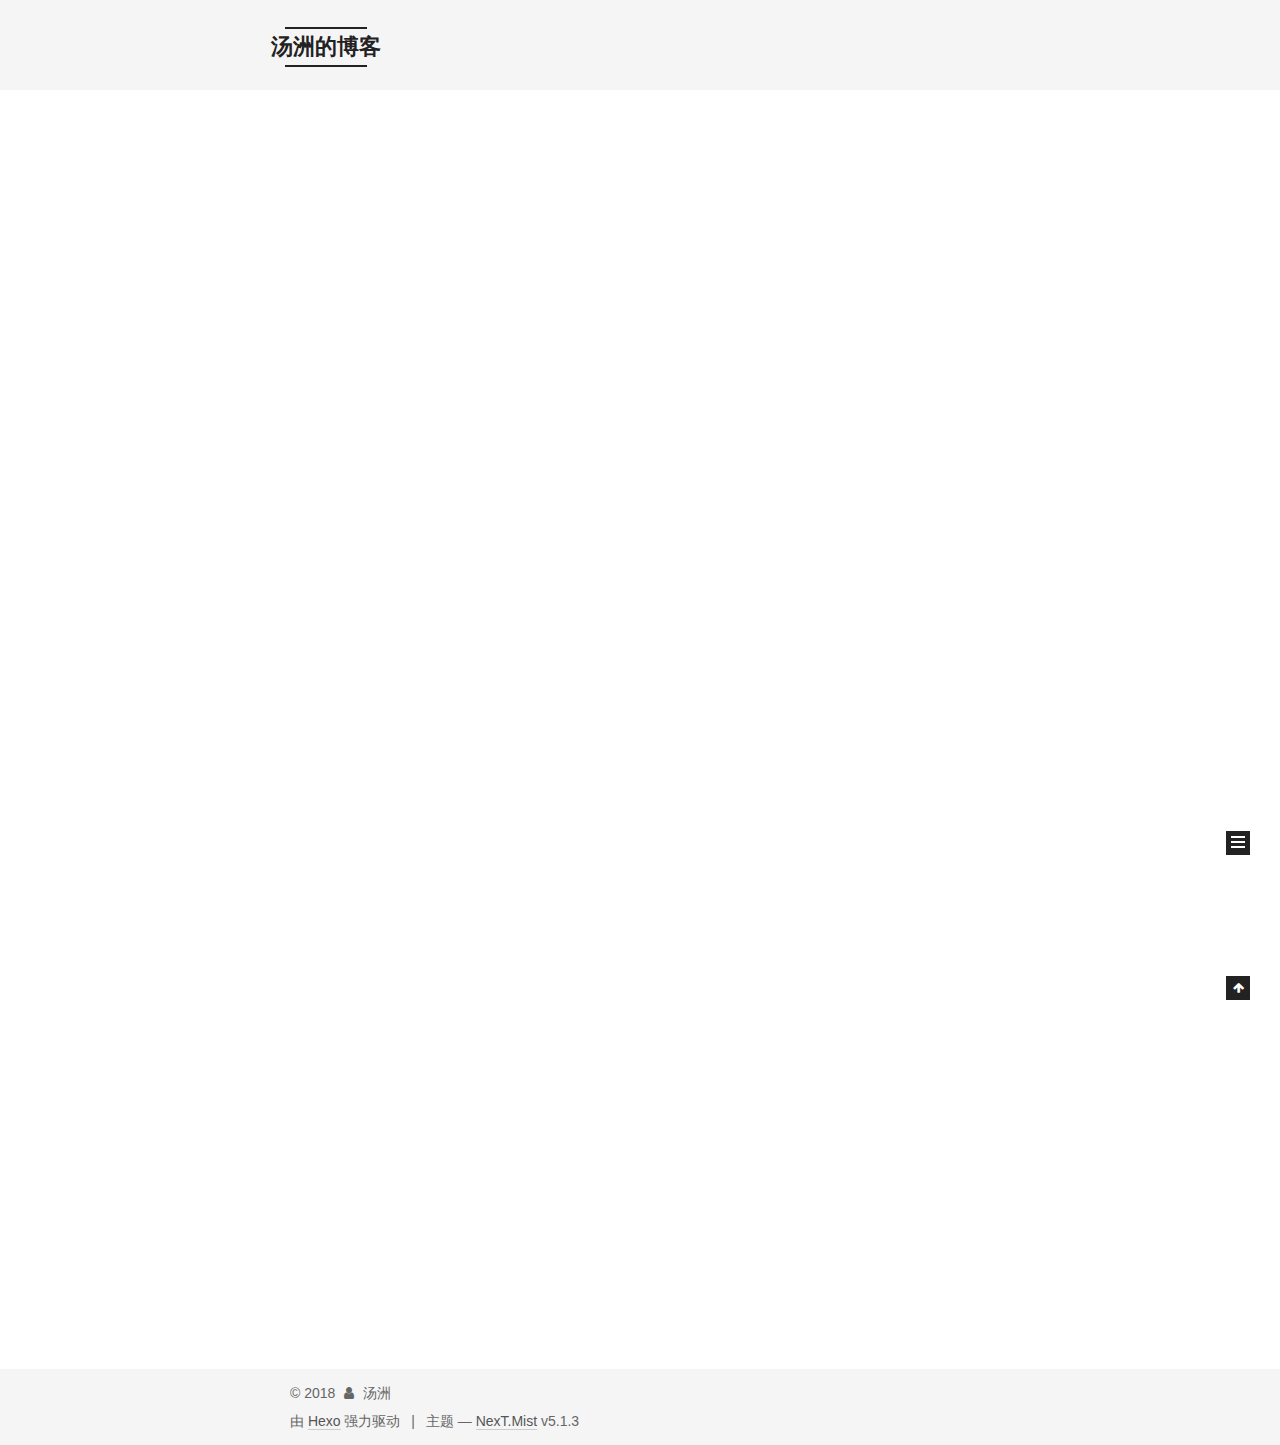
==== commit 992a04f6: "Site updated: 2018-01-07 11:43:17" ====
--- a/index.html
+++ b/index.html
@@ -232,6 +232,125 @@
   
   
   <div class="post-block">
+    <link itemprop="mainEntityOfPage" href="http://yoursite.com/2017/12/13/test/">
+
+    <span hidden itemprop="author" itemscope itemtype="http://schema.org/Person">
+      <meta itemprop="name" content="汤洲">
+      <meta itemprop="description" content="">
+      <meta itemprop="image" content="/images/avatar.gif">
+    </span>
+
+    <span hidden itemprop="publisher" itemscope itemtype="http://schema.org/Organization">
+      <meta itemprop="name" content="汤洲的博客">
+    </span>
+
+    
+      <header class="post-header">
+
+        
+        
+          <h1 class="post-title" itemprop="name headline">
+                
+                <a class="post-title-link" href="/2017/12/13/test/" itemprop="url">test</a></h1>
+        
+
+        <div class="post-meta">
+          <span class="post-time">
+            
+              <span class="post-meta-item-icon">
+                <i class="fa fa-calendar-o"></i>
+              </span>
+              
+                <span class="post-meta-item-text">发表于</span>
+              
+              <time title="创建于" itemprop="dateCreated datePublished" datetime="2017-12-13T23:08:08+08:00">
+                2017-12-13
+              </time>
+            
+
+            
+
+            
+          </span>
+
+          
+
+          
+            
+          
+
+          
+          
+
+          
+
+          
+
+          
+
+        </div>
+      </header>
+    
+
+    
+    
+    
+    <div class="post-body" itemprop="articleBody">
+
+      
+      
+
+      
+        
+          
+            
+          
+        
+      
+    </div>
+    
+    
+    
+
+    
+
+    
+
+    
+
+    <footer class="post-footer">
+      
+
+      
+
+      
+
+      
+      
+        <div class="post-eof"></div>
+      
+    </footer>
+  </div>
+  
+  
+  
+  </article>
+
+
+    
+      
+
+  
+
+  
+  
+  
+
+  <article class="post post-type-normal" itemscope itemtype="http://schema.org/Article">
+  
+  
+  
+  <div class="post-block">
     <link itemprop="mainEntityOfPage" href="http://yoursite.com/2017/12/13/hello-world/">
 
     <span hidden itemprop="author" itemscope itemtype="http://schema.org/Person">
@@ -393,7 +512,7 @@
               
                 <a href="/archives/">
               
-                  <span class="site-state-item-count">1</span>
+                  <span class="site-state-item-count">2</span>
                   <span class="site-state-item-name">日志</span>
                 </a>
               </div>
@@ -436,7 +555,7 @@
 
     <footer id="footer" class="footer">
       <div class="footer-inner">
-        <div class="copyright">&copy; <span itemprop="copyrightYear">2017</span>
+        <div class="copyright">&copy; <span itemprop="copyrightYear">2018</span>
   <span class="with-love">
     <i class="fa fa-user"></i>
   </span>
--- a/css/main.css
+++ b/css/main.css
@@ -1822,7 +1822,7 @@
   width: 4px;
   height: 4px;
   border-radius: 50%;
-  background: #54ff67;
+  background: #38d6e2;
 }
 .links-of-blogroll {
   font-size: 13px;
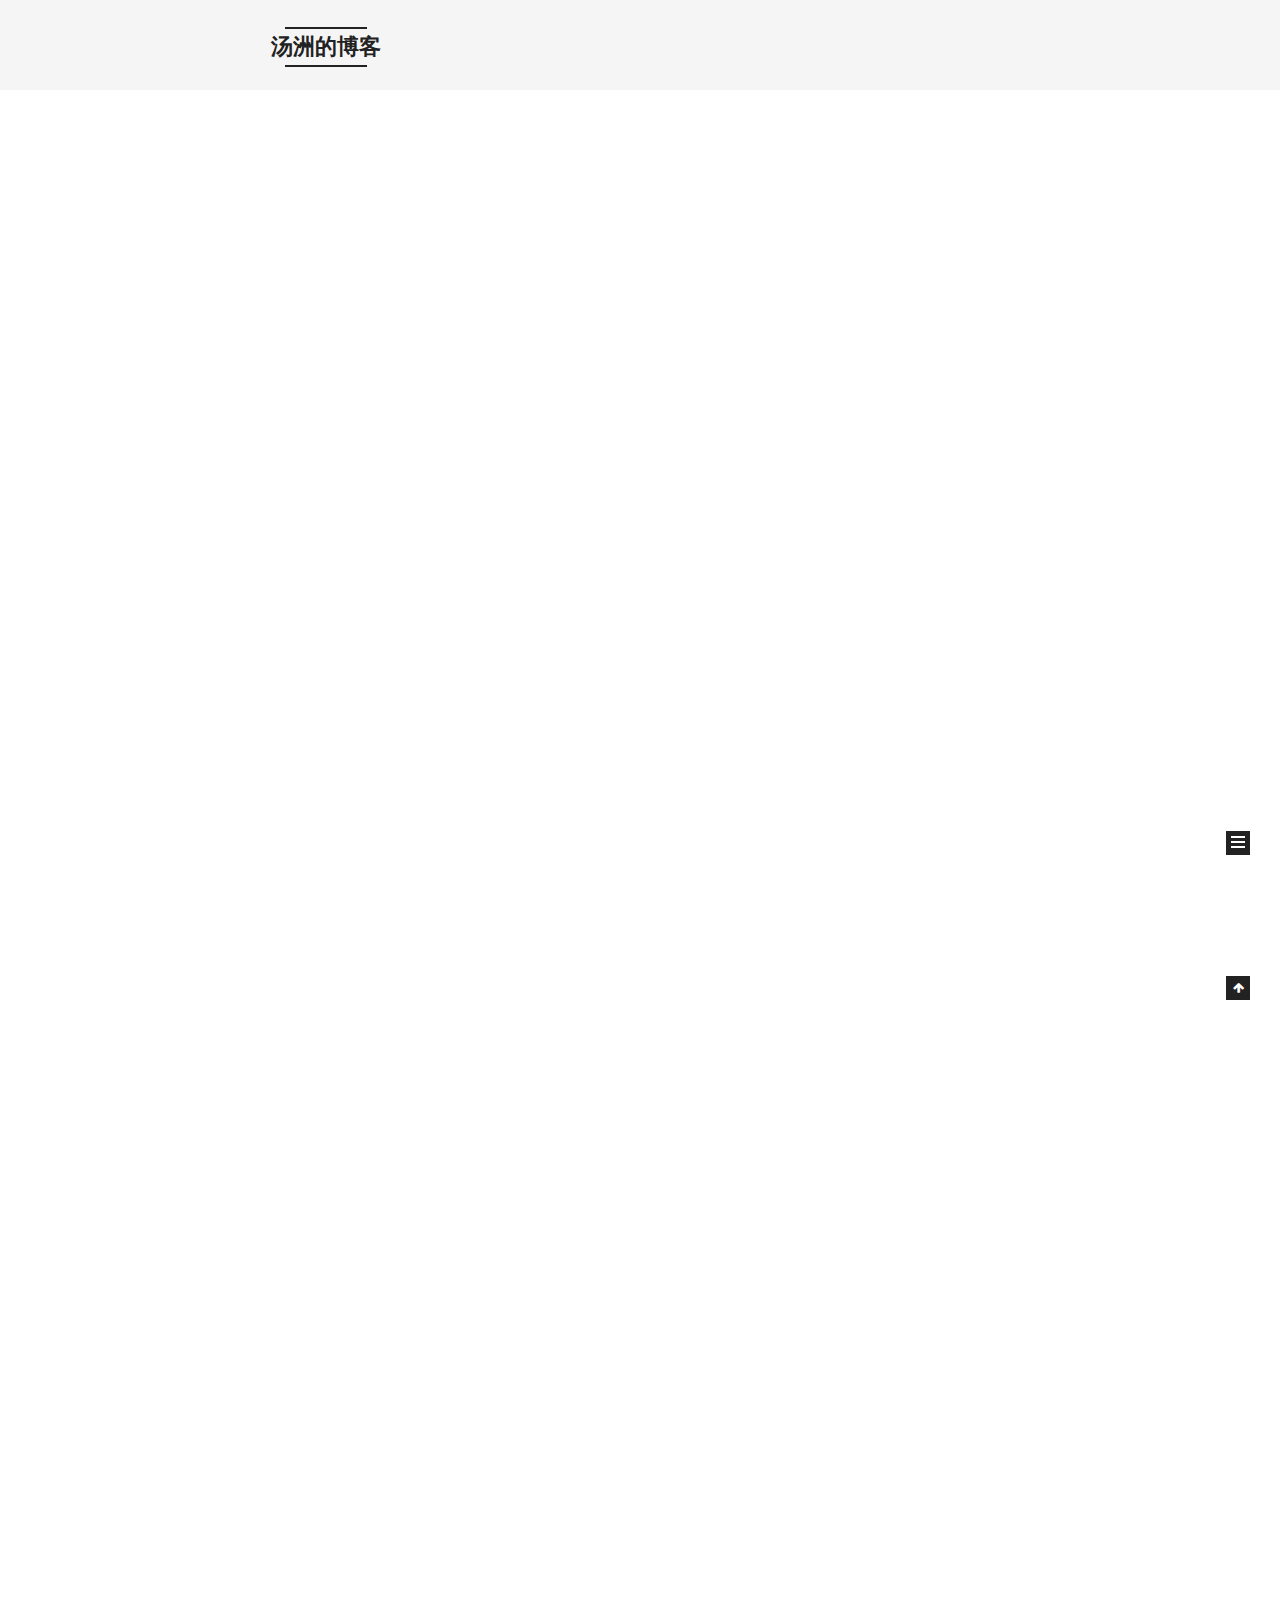
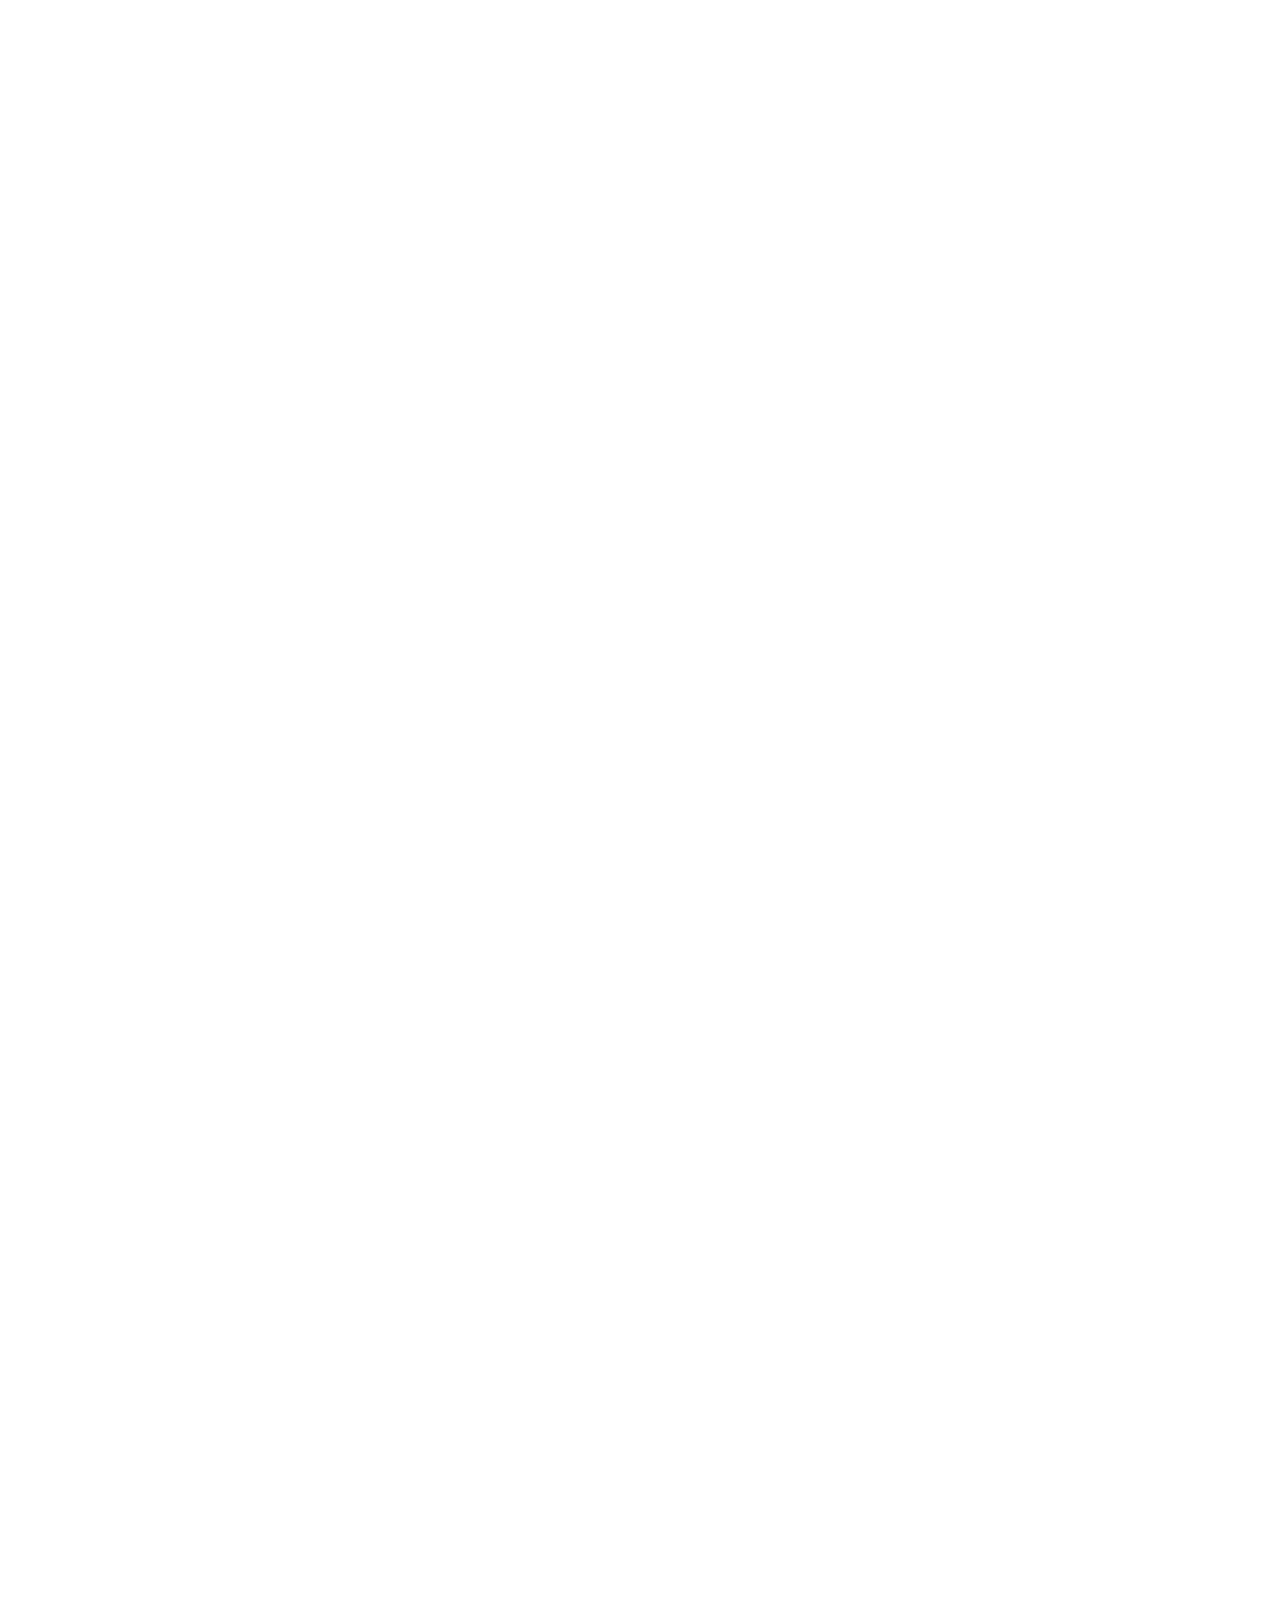
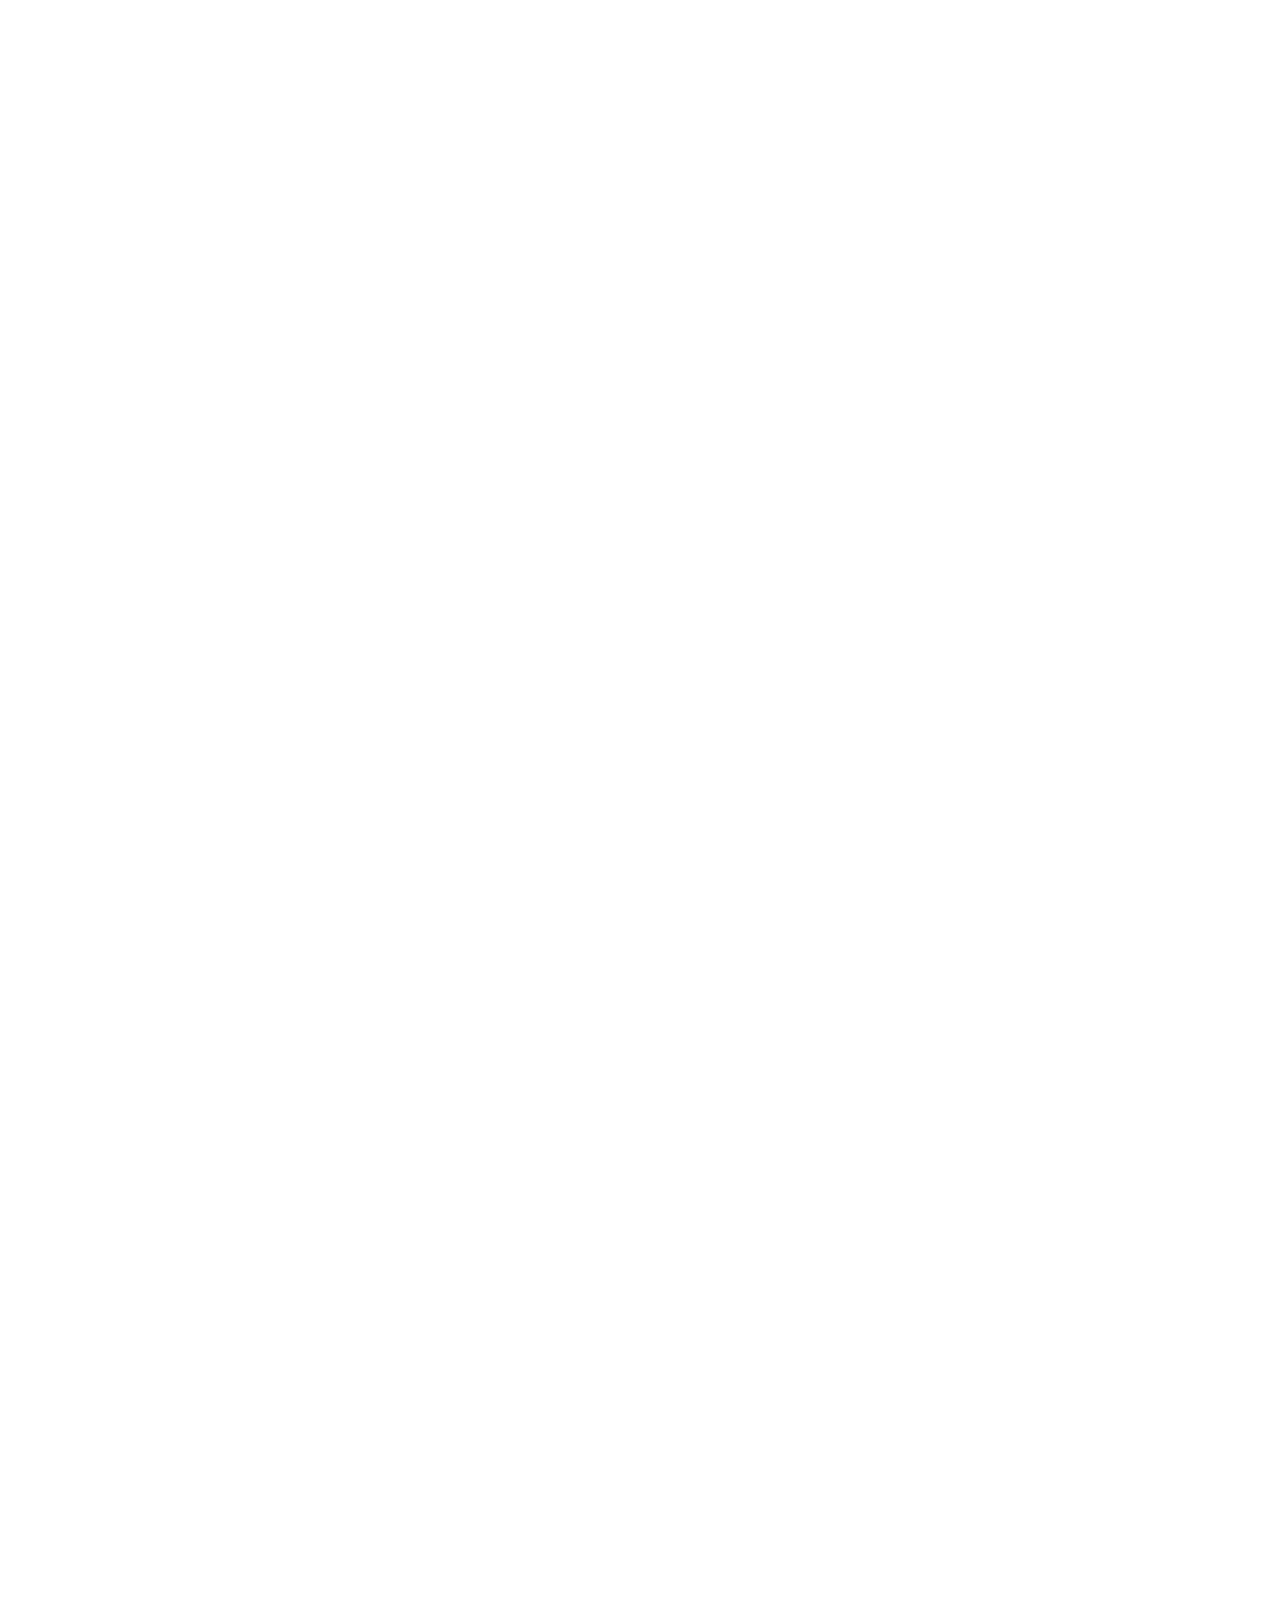
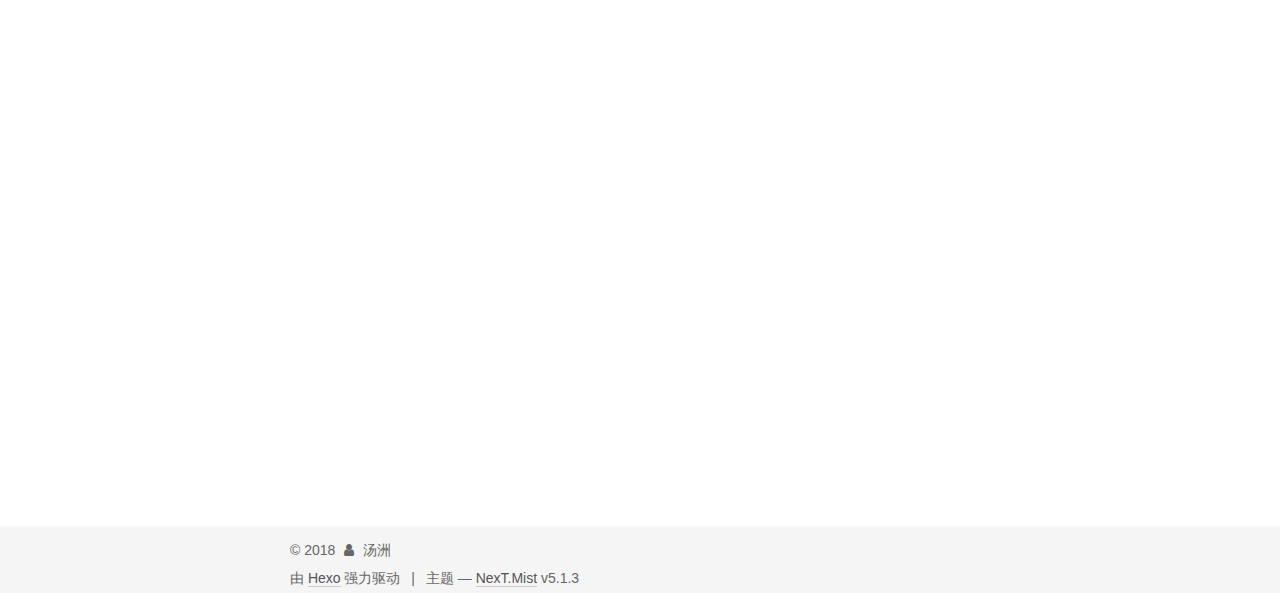
==== commit f4c97f3d: "Site updated: 2018-01-07 16:03:11" ====
--- a/index.html
+++ b/index.html
@@ -232,7 +232,7 @@
   
   
   <div class="post-block">
-    <link itemprop="mainEntityOfPage" href="http://yoursite.com/2017/12/13/test/">
+    <link itemprop="mainEntityOfPage" href="http://yoursite.com/2018/01/07/doctrineMigrations/">
 
     <span hidden itemprop="author" itemscope itemtype="http://schema.org/Person">
       <meta itemprop="name" content="汤洲">
@@ -251,7 +251,7 @@
         
           <h1 class="post-title" itemprop="name headline">
                 
-                <a class="post-title-link" href="/2017/12/13/test/" itemprop="url">test</a></h1>
+                <a class="post-title-link" href="/2018/01/07/doctrineMigrations/" itemprop="url">symfony中的数据迁移(doctrineMigrationsBundle)</a></h1>
         
 
         <div class="post-meta">
@@ -263,8 +263,8 @@
               
                 <span class="post-meta-item-text">发表于</span>
               
-              <time title="创建于" itemprop="dateCreated datePublished" datetime="2017-12-13T23:08:08+08:00">
-                2017-12-13
+              <time title="创建于" itemprop="dateCreated datePublished" datetime="2018-01-07T15:58:26+08:00">
+                2018-01-07
               </time>
             
 
@@ -303,7 +303,110 @@
       
         
           
-            
+            <h1 id="symfony-数据迁移"><a href="#symfony-数据迁移" class="headerlink" title="symfony 数据迁移"></a>symfony 数据迁移</h1><p>在实际开发中我们通常会随着开发进度推进,在现有的数据库里面改变表结构,增加新表等操作，我们一般在本地操作好了记录sql;<br>最后上生产库执行sql;这样不方便管理，doctrine提供了一个库可以很好的记录改变日志，在symfony中集成了doctrineMigrationsBundle</p>
+<h3 id="阅读文档"><a href="#阅读文档" class="headerlink" title="阅读文档"></a>阅读文档</h3><p><a href="http://symfony.com/doc/current/bundles/DoctrineMigrationsBundle/index.html" target="_blank" rel="noopener">doctrinMigrationsBundle</a></p>
+<p><a href="http://docs.doctrine-project.org/projects/doctrine-migrations/en/latest/index.html" target="_blank" rel="noopener">doctrine migration libary</a></p>
+<h3 id="doctrineMigrationsBundle的安装"><a href="#doctrineMigrationsBundle的安装" class="headerlink" title="doctrineMigrationsBundle的安装"></a>doctrineMigrationsBundle的安装</h3><p><code>composer require doctrine/doctrine-migrations-bundle</code></p>
+<h3 id="配置"><a href="#配置" class="headerlink" title="配置"></a>配置</h3><p>sf3以及以下版本在app/config/config.yml中</p>
+<p>sf4中安装一个bundle会生成该bundle独立配置文件 config/doctrine_migrations.yaml</p>
+<pre><code>doctrine_migrations:
+   dir_name: &quot;%kernel.root_dir%/DoctrineMigrations&quot; 迁移目录
+   namespace: Application\Migrations 迁移的命名空间
+   table_name: migration_versions 迁移记录版本表的表名
+   name: Application Migrations 名称
+   organize_migrations: false # Version &gt;=1.2 Possible values are: &quot;BY_YEAR&quot;, &quot;BY_YEAR_AND_MONTH&quot;, false
+</code></pre><h3 id="使用"><a href="#使用" class="headerlink" title="使用"></a>使用</h3><pre><code>doctrine:migrations
+  :diff     根据现有的实体映射信息和数据库里面比较差异.
+  :execute  手动执行单个迁移版本的up或者down.
+  :generate 生成一个空白的迁移类
+  :migrate  执行指定版本迁移或者执行所有未执行的迁移
+  :status   状态信息
+  :version  手动从迁移表中添加或删除迁移版本
+</code></pre><h4 id="1-首先生成一个迁移空白类"><a href="#1-首先生成一个迁移空白类" class="headerlink" title="1.首先生成一个迁移空白类"></a>1.首先生成一个迁移空白类</h4><p><code>php app/console doctrine:migrations:generate</code> 执行该命令之后会在Migrations目录中生成一个Version+日期时间的迁移类文件<br>在类中有up和down方法,up方法就是我们这次需要改动那些表结构的程序；down方法就是还原up里面的程序</p>
+<h4 id="2-编写迁移类中的up和down方法"><a href="#2-编写迁移类中的up和down方法" class="headerlink" title="2.编写迁移类中的up和down方法"></a>2.编写迁移类中的up和down方法</h4><pre><code>&lt;?php declare(strict_types = 1);
+
+namespace App\Migrations;
+
+use Doctrine\DBAL\Migrations\AbstractMigration;
+use Doctrine\DBAL\Schema\Schema;
+
+/**
+ * Auto-generated Migration: Please modify to your needs!
+ */
+class Version20180107063439 extends AbstractMigration
+{
+    public function up(Schema $schema)
+    {
+        // this up() migration is auto-generated, please modify it to your needs
+        $table = $schema-&gt;getTable(&apos;test1&apos;);
+        $table-&gt;addColumn(&apos;test&apos;, &apos;string&apos;);
+    }
+
+    public function down(Schema $schema)
+    {
+        // this down() migration is auto-generated, please modify it to your needs
+        $table = $schema-&gt;getTable(&apos;test1&apos;);
+        $table-&gt;dropColumn(&apos;test&apos;); //可以还原up中的操作；以防止错误之后可以回滚
+    }
+}
+</code></pre><h4 id="3-查看状态，迁移"><a href="#3-查看状态，迁移" class="headerlink" title="3.查看状态，迁移"></a>3.查看状态，迁移</h4><p><code>php app/console doctrine:migrations:status --show-versions</code> 查看版本状态以确保没有问题</p>
+<p><code>php app/console doctrine:migrations:migrate 20100621140655</code> 执行迁移 版本号可以从status命令中可以查看到</p>
+<p>执行完之后其实我们在数据库中发现有一张表migration_versions（上面配置的）里面有一条数据就是执行的版本号</p>
+<h3 id="杂项"><a href="#杂项" class="headerlink" title="杂项"></a>杂项</h3><h4 id="跳过一个版本或者所有版本"><a href="#跳过一个版本或者所有版本" class="headerlink" title="跳过一个版本或者所有版本"></a>跳过一个版本或者所有版本</h4><p><code>php app/console doctrine:migrations:version YYYYMMDDHHMMSS --add</code> 其实就是向migration_versions增加了一条数据</p>
+<p><code>php app/console doctrine:migrations:version --add --all</code> 跳过所有；就是如果我们是一个新项目；数据库表都是新建的部署到生产环境之后通过<code>doctrine:schema:create</code> 来把所有表创建完之后；我们就不需要执行迁移，在之后的开发我们可以通过迁移的方式来进行</p>
+<h4 id="实体和现有的数据表比较生成迁移类"><a href="#实体和现有的数据表比较生成迁移类" class="headerlink" title="实体和现有的数据表比较生成迁移类"></a>实体和现有的数据表比较生成迁移类</h4><p><code>php app/console doctrine:migrations:diff</code></p>
+<p>如果我们新增了一个实体或者改变实体文件的映射(增加了字段或者删除等)可以通过上述命令来自动生成一个迁移类文件，里面的up和down方法也已经填充好了；实际开发中这个命令才是常用</p>
+<h4 id="在迁移类中使用容器"><a href="#在迁移类中使用容器" class="headerlink" title="在迁移类中使用容器"></a>在迁移类中使用容器</h4><p>有时候我们需要根据一些其它服务来辅助迁移</p>
+<pre><code>use Symfony\Component\DependencyInjection\ContainerAwareInterface;
+use Symfony\Component\DependencyInjection\ContainerInterface;
+
+class Version20130326212938 extends AbstractMigration implements ContainerAwareInterface//直接实现接口
+{
+    private $container;
+
+    public function setContainer(ContainerInterface $container = null)
+    {
+        $this-&gt;container = $container;
+    }
+
+    public function up(Schema $schema)
+    {
+        // ... migration content
+    }
+
+    public function postUp(Schema $schema)
+    {
+        $converter = $this-&gt;container-&gt;get(&apos;my_service.convert_data_to&apos;); 这就可以用到一些外部服务
+        // ... convert the data from markdown to html for instance
+    }
+}
+</code></pre><p>如果symfon版本&gt;=2.4还可以通过php Trait来实现</p>
+<pre><code>// ...
+use Symfony\Component\DependencyInjection\ContainerAwareInterface;
+use Symfony\Component\DependencyInjection\ContainerInterface;
+use Symfony\Component\DependencyInjection\ContainerAwareTrait;
+
+class Version20130326212938 extends AbstractMigration implements ContainerAwareInterface
+{
+    use ContainerAwareTrait;
+
+    public function up(Schema $schema)
+    {
+        // ... migration content
+    }
+
+    public function postUp(Schema $schema)
+    {
+        $converter = $this-&gt;container-&gt;get(&apos;my_service.convert_data_to&apos;);
+        // ... convert the data from markdown to html for instance
+    }
+}
+</code></pre><h4 id="过滤一些表"><a href="#过滤一些表" class="headerlink" title="过滤一些表"></a>过滤一些表</h4><p><code>doctrine:migrations:diff</code> 这个比较命令是和数据库所有表和现有的实体映射文件进行比较，通常有时候我们需要过滤一些表不让其参与比较</p>
+<pre><code>doctrine:
+    dbal:
+        schema_filter: ~^(?!t_)~
+</code></pre><p>如果是多个连接配置就需要在每一个连接配置项中加入schema_filter 这一项；</p>
+
           
         
       
@@ -370,7 +473,7 @@
         
           <h1 class="post-title" itemprop="name headline">
                 
-                <a class="post-title-link" href="/2017/12/13/hello-world/" itemprop="url">Hello World</a></h1>
+                <a class="post-title-link" href="/2017/12/13/hello-world/" itemprop="url">hexo 的使用</a></h1>
         
 
         <div class="post-meta">
--- a/css/main.css
+++ b/css/main.css
@@ -1822,7 +1822,7 @@
   width: 4px;
   height: 4px;
   border-radius: 50%;
-  background: #38d6e2;
+  background: #f262f2;
 }
 .links-of-blogroll {
   font-size: 13px;
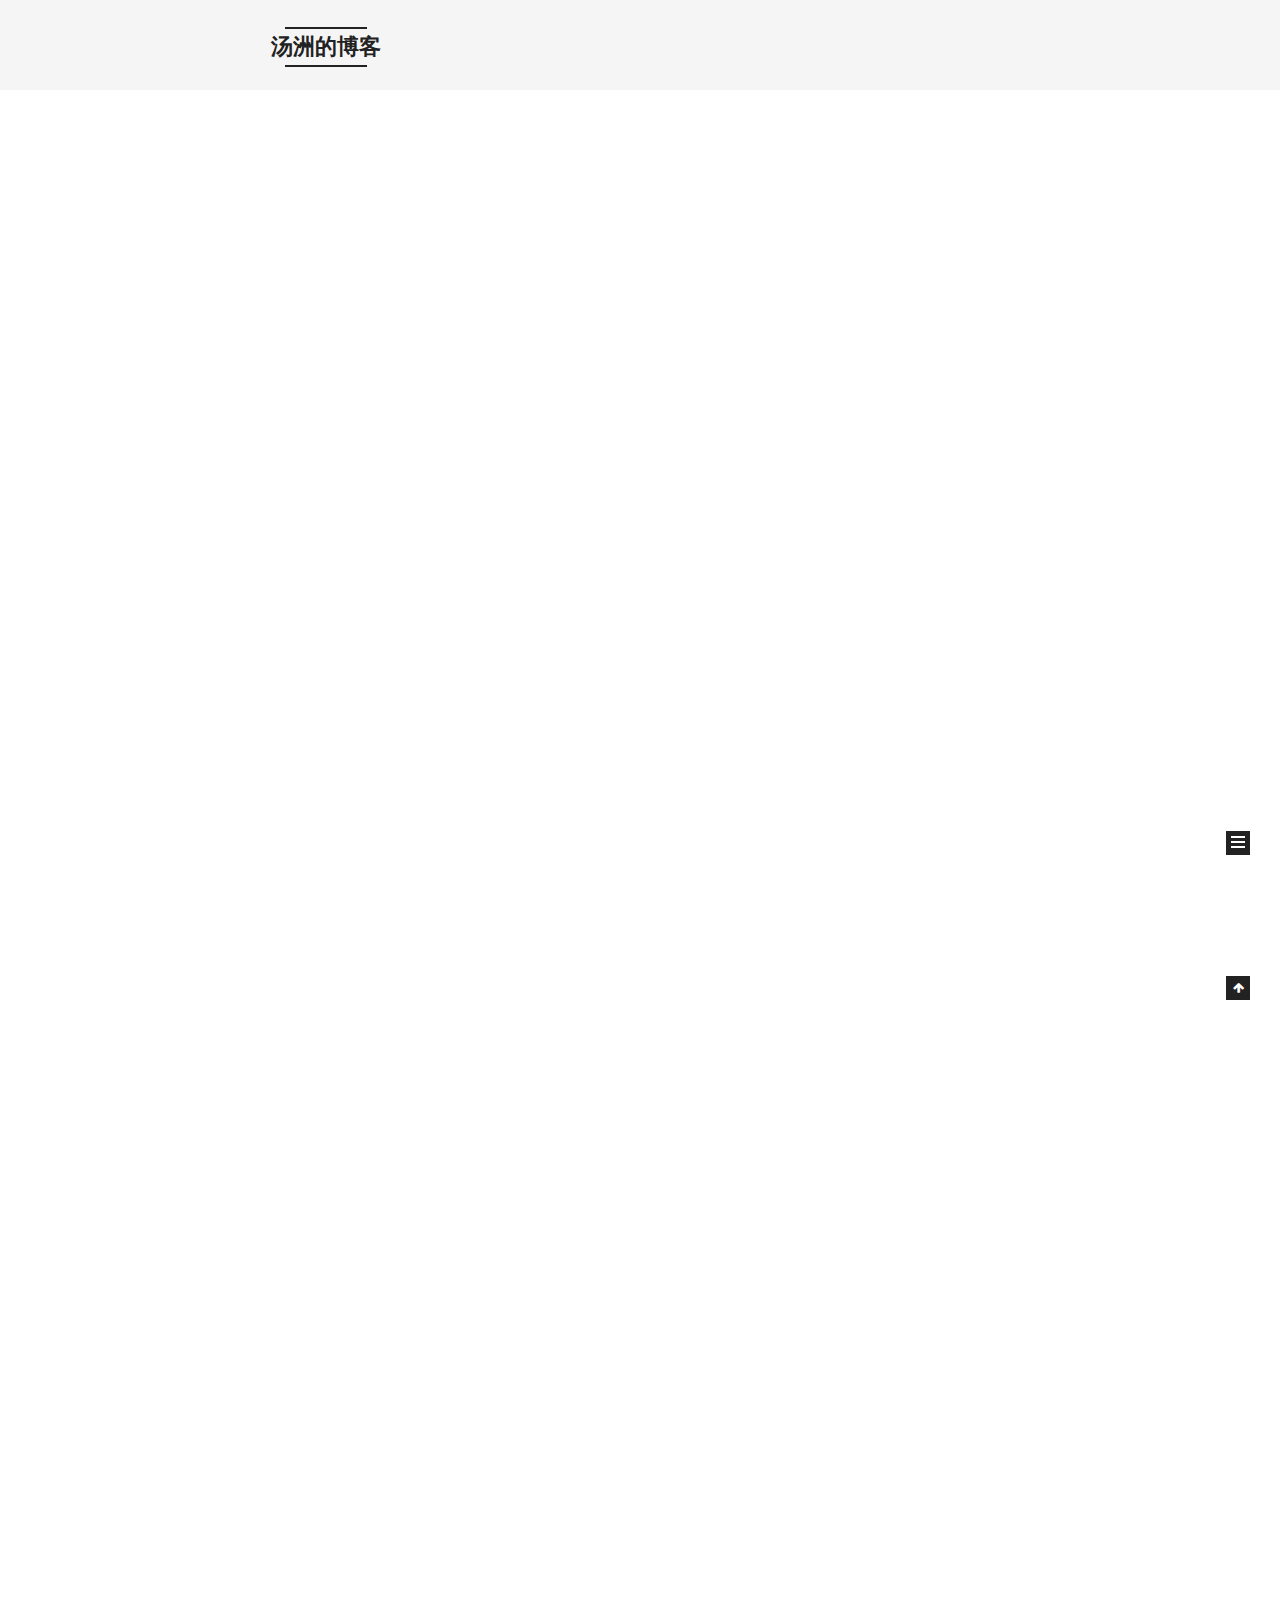
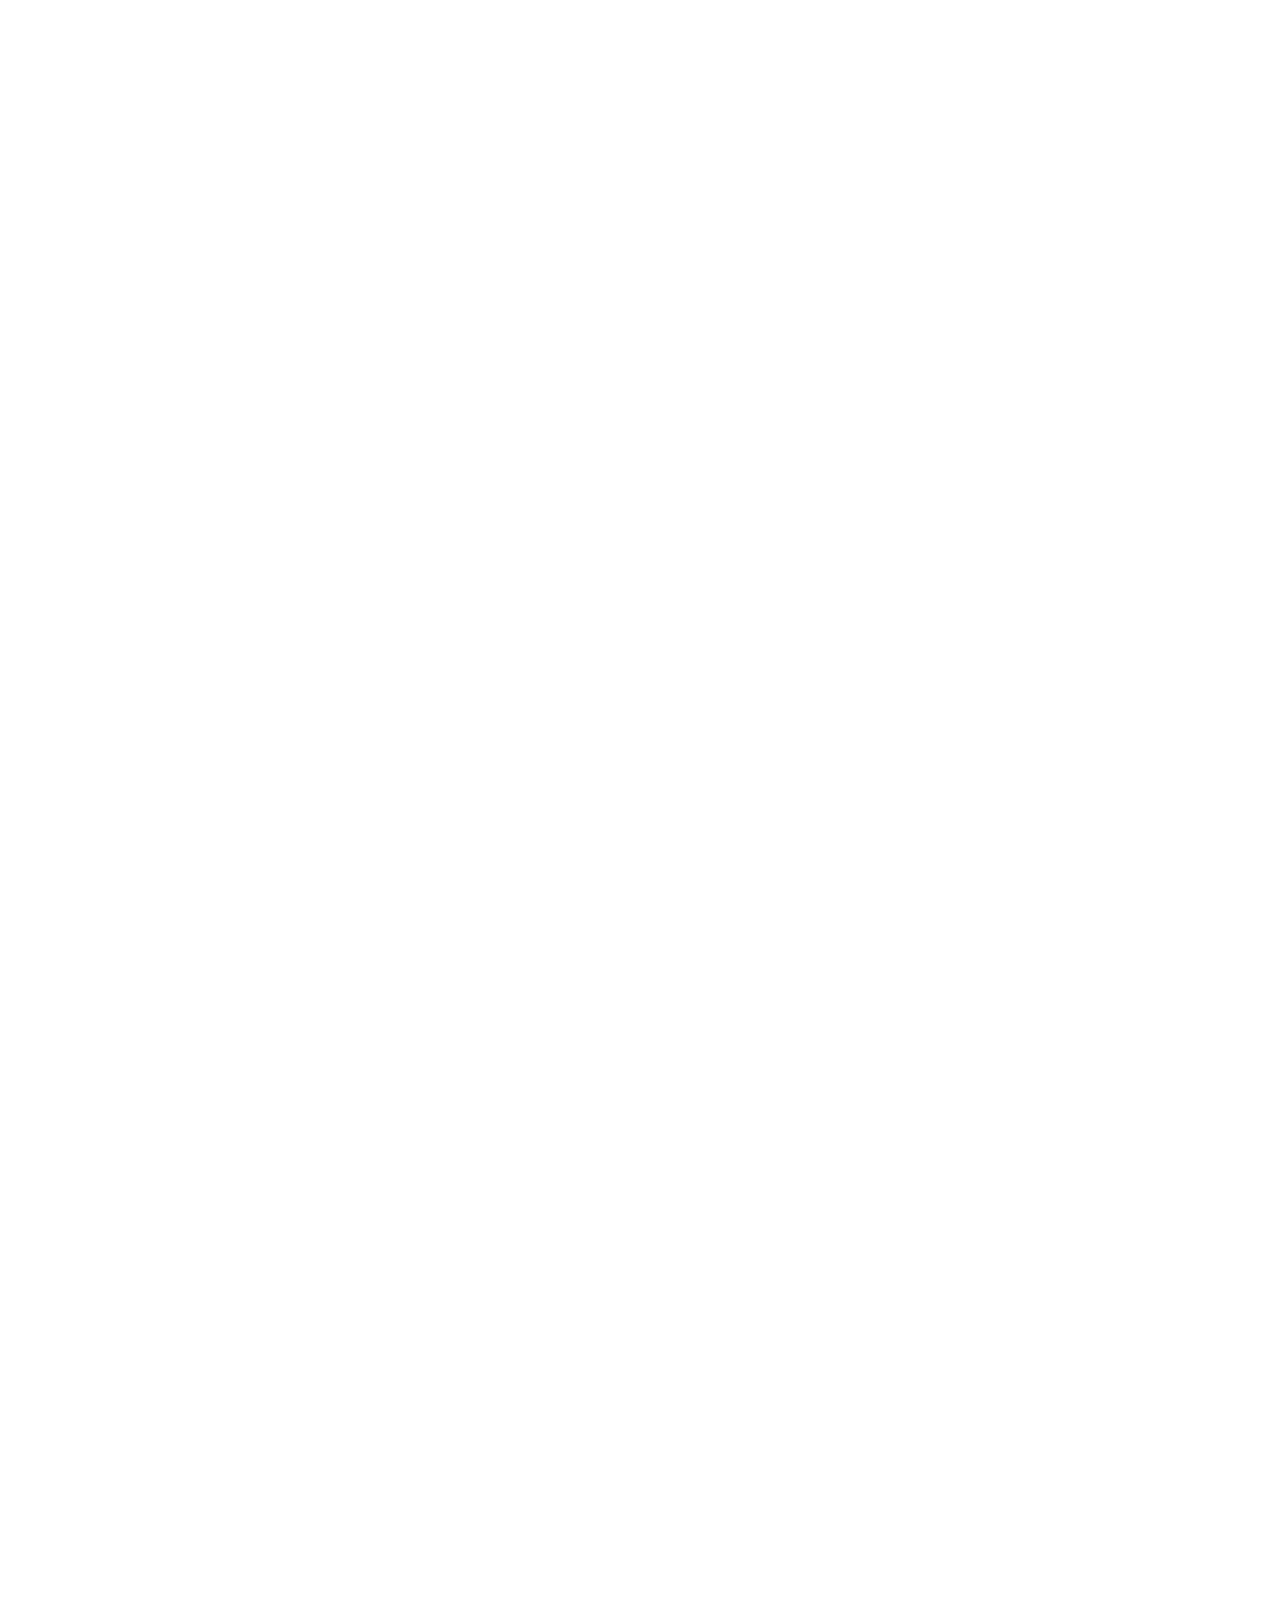
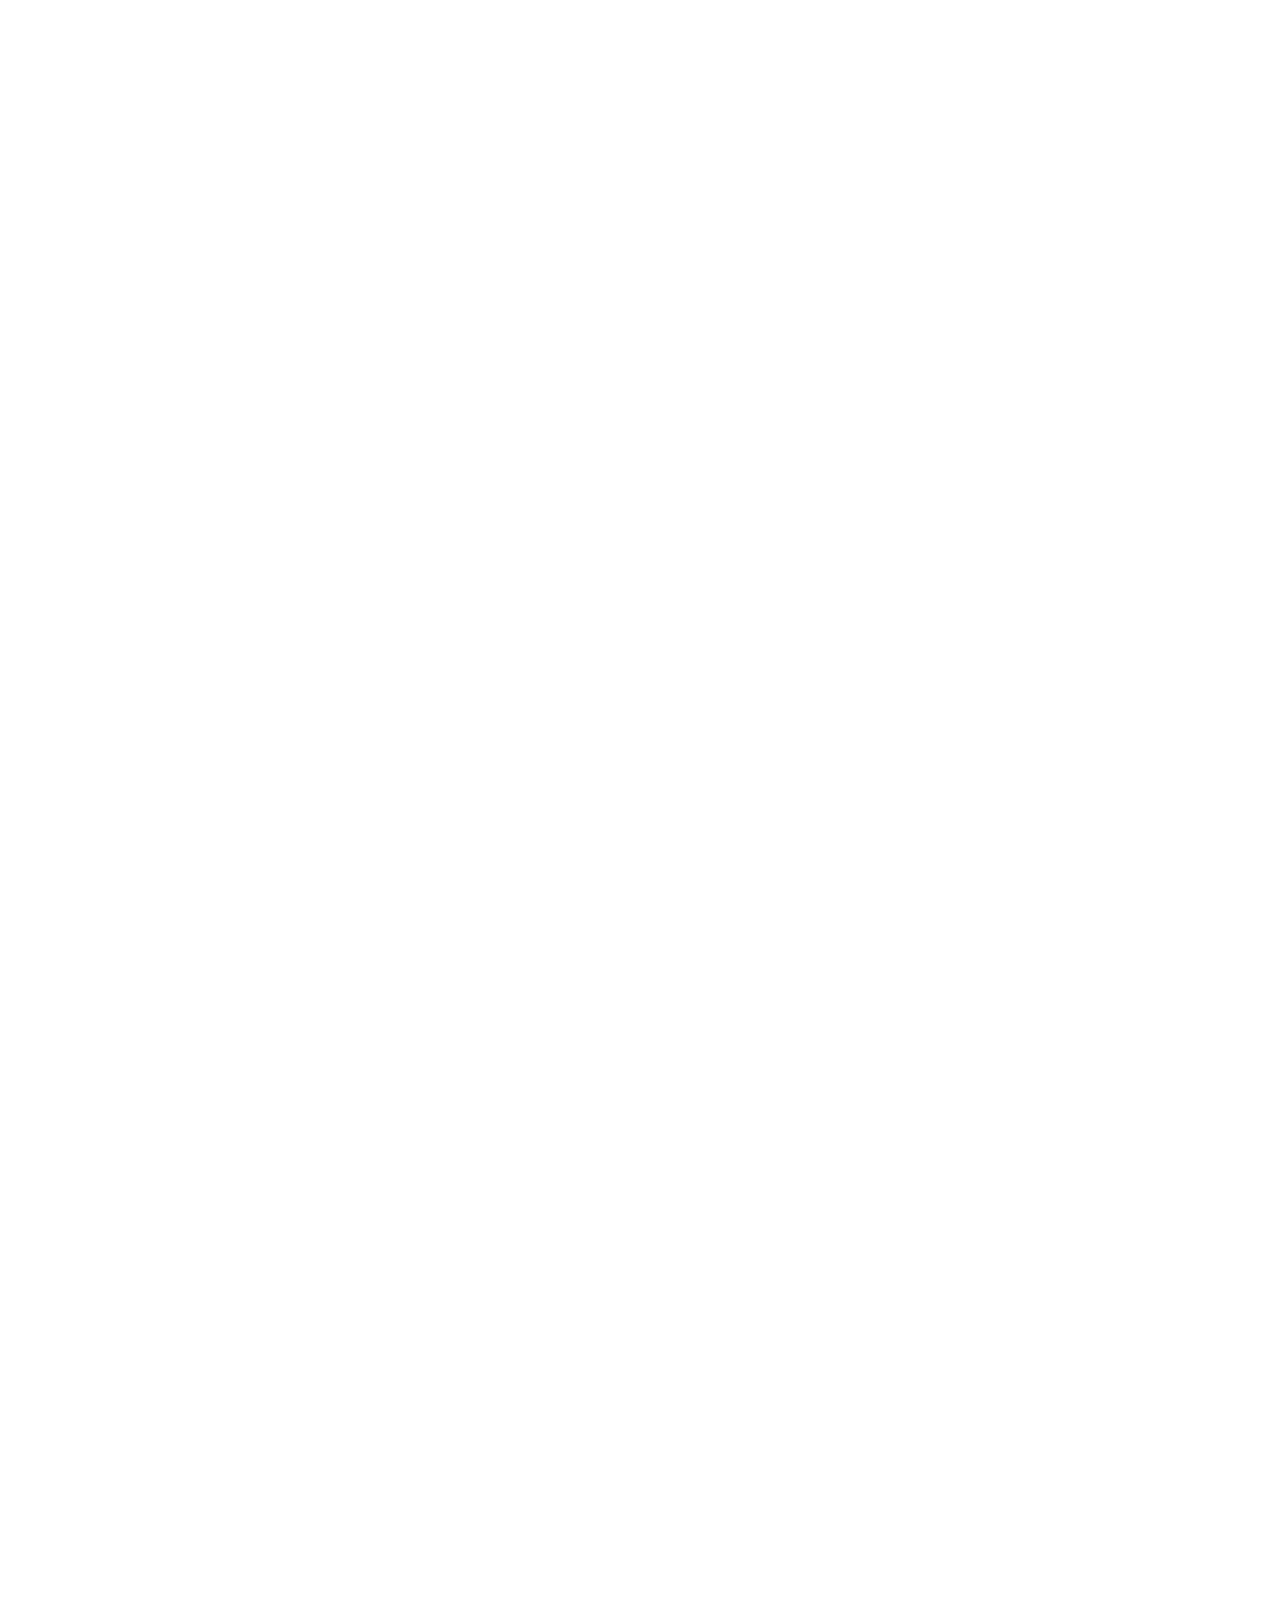
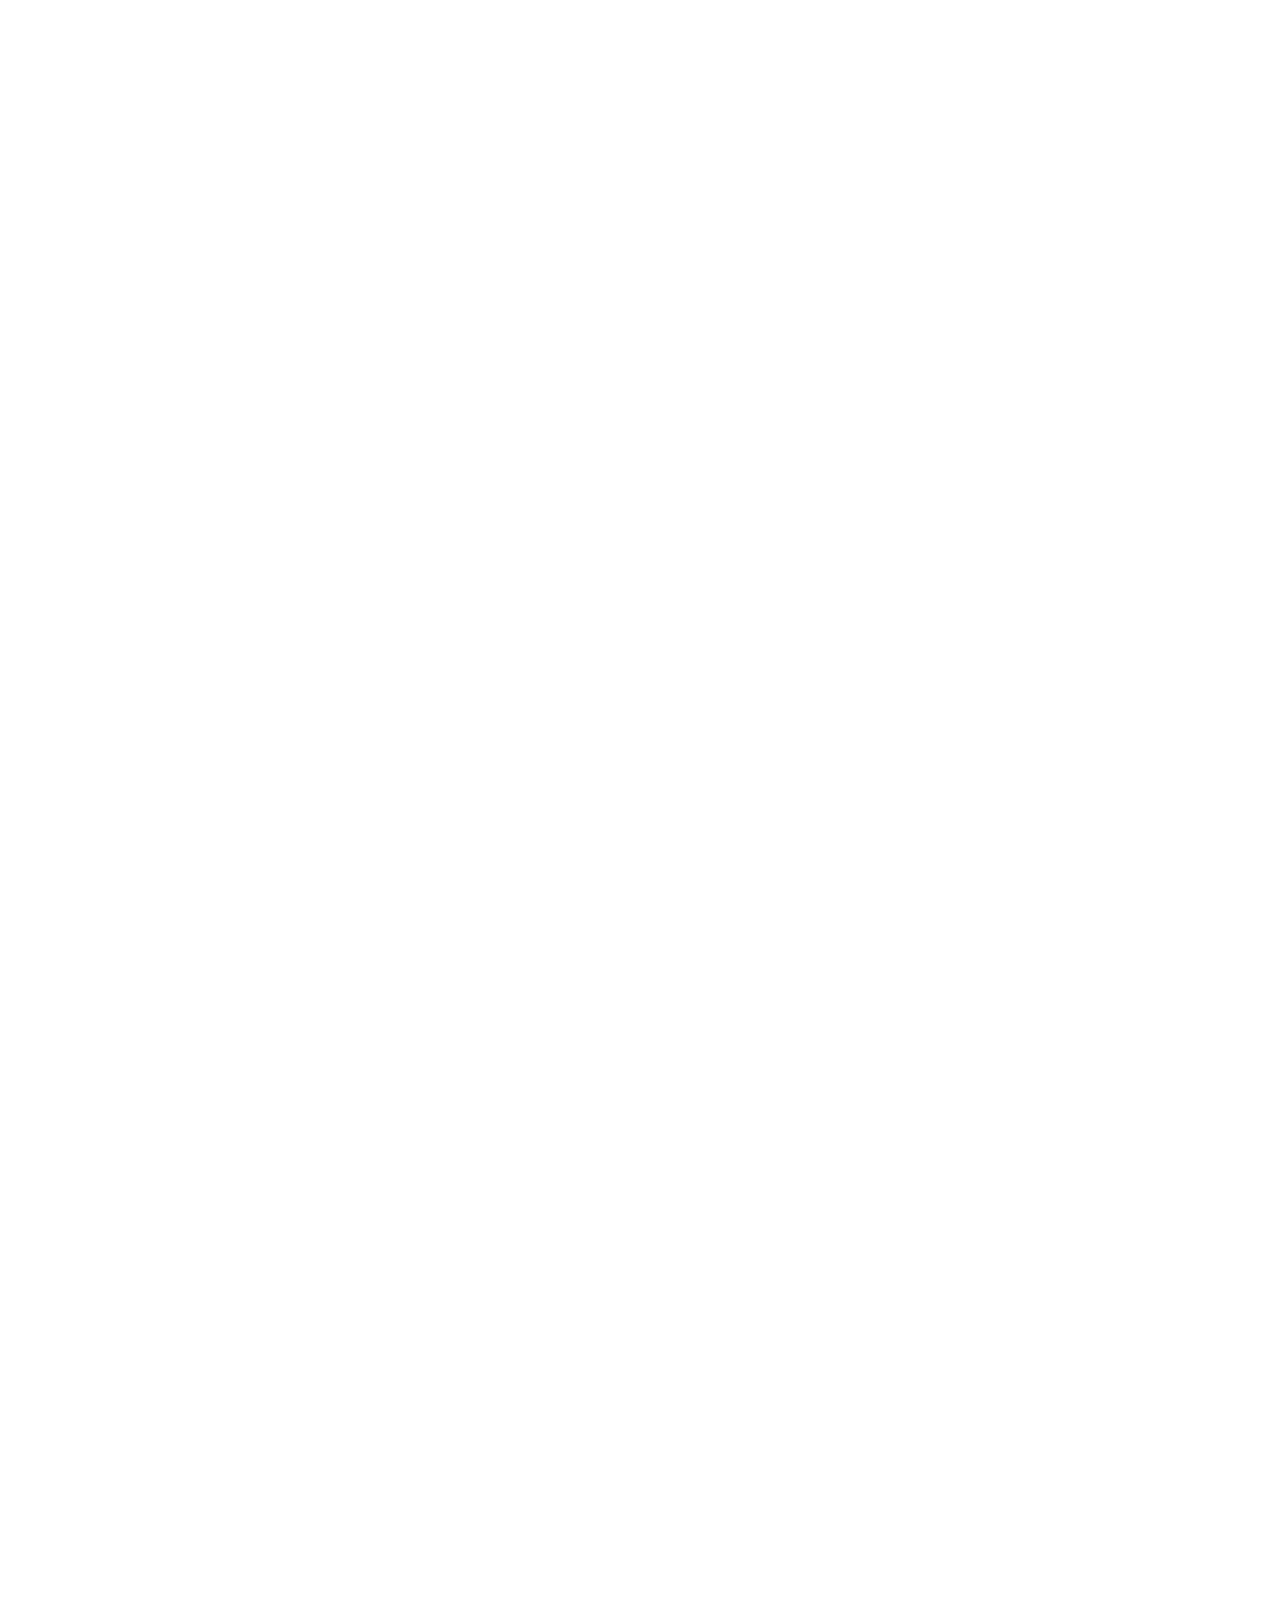
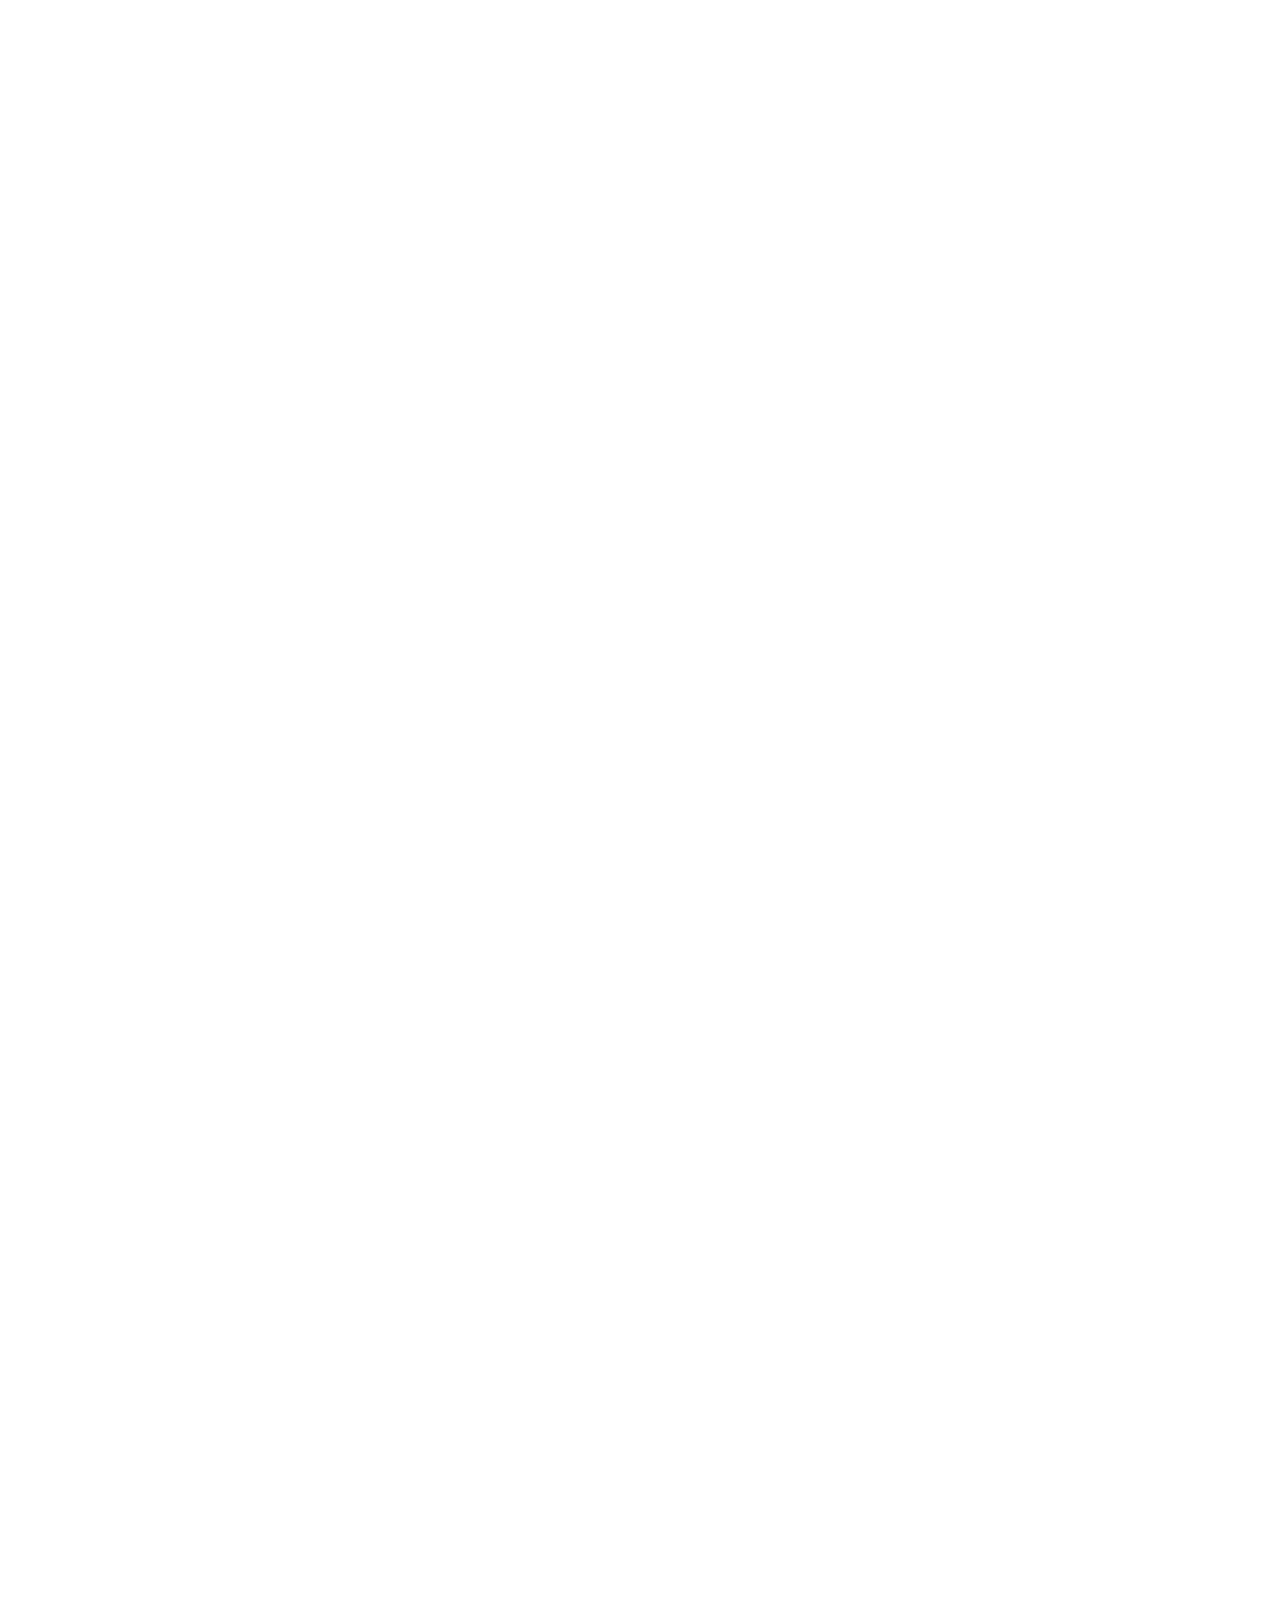
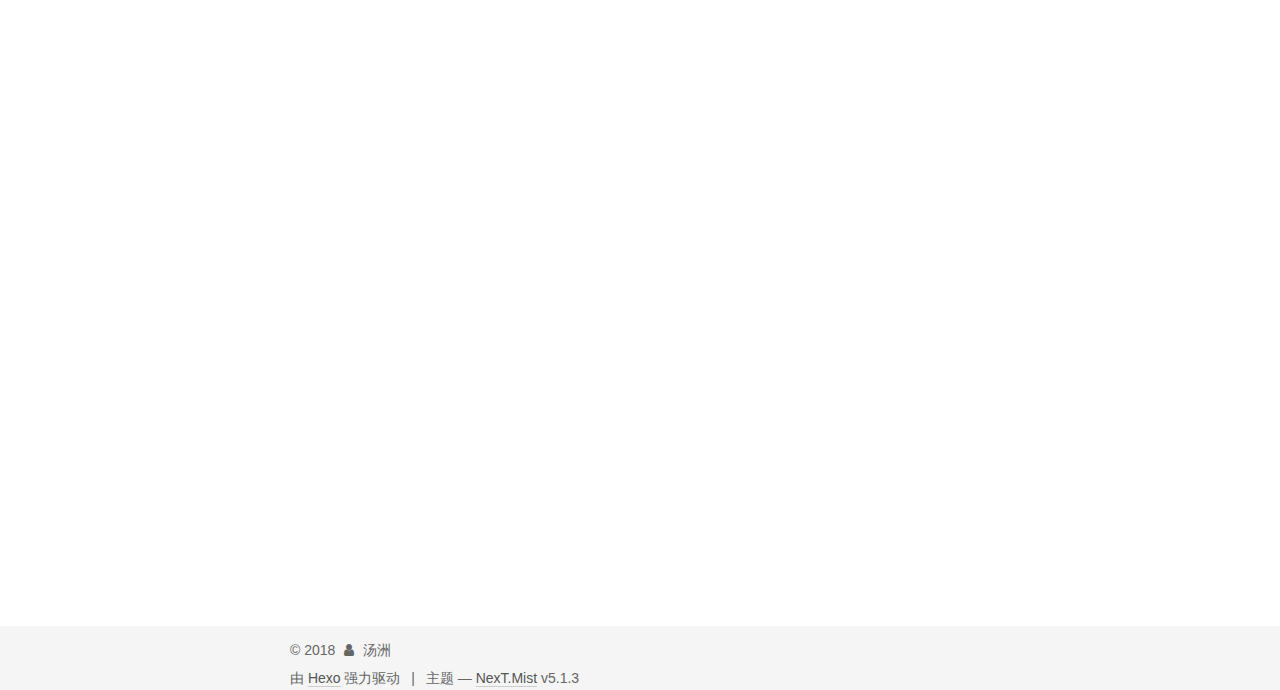
==== commit c12d4f1e: "Site updated: 2018-01-14 17:01:12" ====
--- a/index.html
+++ b/index.html
@@ -218,6 +218,248 @@
           <div id="content" class="content">
             
   <section id="posts" class="posts-expand">
+    
+      
+
+  
+
+  
+  
+  
+
+  <article class="post post-type-normal" itemscope itemtype="http://schema.org/Article">
+  
+  
+  
+  <div class="post-block">
+    <link itemprop="mainEntityOfPage" href="http://yoursite.com/2018/01/14/symfony DoctrineFixturesBundle/">
+
+    <span hidden itemprop="author" itemscope itemtype="http://schema.org/Person">
+      <meta itemprop="name" content="汤洲">
+      <meta itemprop="description" content="">
+      <meta itemprop="image" content="/images/avatar.gif">
+    </span>
+
+    <span hidden itemprop="publisher" itemscope itemtype="http://schema.org/Organization">
+      <meta itemprop="name" content="汤洲的博客">
+    </span>
+
+    
+      <header class="post-header">
+
+        
+        
+          <h1 class="post-title" itemprop="name headline">
+                
+                <a class="post-title-link" href="/2018/01/14/symfony DoctrineFixturesBundle/" itemprop="url">symfony DoctrineFixturesBundle的使用</a></h1>
+        
+
+        <div class="post-meta">
+          <span class="post-time">
+            
+              <span class="post-meta-item-icon">
+                <i class="fa fa-calendar-o"></i>
+              </span>
+              
+                <span class="post-meta-item-text">发表于</span>
+              
+              <time title="创建于" itemprop="dateCreated datePublished" datetime="2018-01-14T16:53:02+08:00">
+                2018-01-14
+              </time>
+            
+
+            
+
+            
+          </span>
+
+          
+
+          
+            
+          
+
+          
+          
+
+          
+
+          
+
+          
+
+        </div>
+      </header>
+    
+
+    
+    
+    
+    <div class="post-body" itemprop="articleBody">
+
+      
+      
+
+      
+        
+          
+            <p>我们有时候需要在数据库内置初始化一下数据，或者模拟生成一些数据用于测试，这个时候我们可以使用DoctrineFixturesBundle这个bundle</p>
+<h3 id="安装"><a href="#安装" class="headerlink" title="安装"></a>安装</h3><p><code>composer require doctrine/doctrine-fixtures-bundle</code></p>
+<h3 id="使用"><a href="#使用" class="headerlink" title="使用"></a>使用</h3><p>如果是sf4安装完成该bundle之后会自动创建 DataFixtures目录;我们一般自定仪的类放入到这里</p>
+<pre><code>&lt;?php
+
+/**
+ * This file is part of sf4.
+ * Author: tangzhou
+ * Date: 2018/1/7
+ * Time: 16:32
+ * File: AppFixtures.php
+ */
+namespace  App\DataFixtures;
+
+use App\Entity\User;
+use Doctrine\Bundle\FixturesBundle\Fixture;
+use Doctrine\Common\Persistence\ObjectManager;
+
+class AppFixtures extends Fixture //需要继续Fixture类
+{
+    // ...
+    private $encoder;
+    //通过构造方法可以使用其它服务
+    public function __construct(UserPasswordEncoderInterface $encoder)
+    {
+        $this-&gt;encoder = $encoder;
+    }
+        /**
+     * Load data fixtures with the passed EntityManager
+     *
+     * @param ObjectManager $manager
+     */
+    public function load(ObjectManager $manager)
+    {
+        for ($i = 0; $i&lt;=20; $i++) {
+            $user = new User();
+            $user-&gt;setName(&quot;name_&quot;.$i);
+            $manager-&gt;persist($user);
+        }
+        $manager-&gt;flush();
+    }
+}
+</code></pre><p>通过命令<code>php bin/console doctrine:fixtures:load</code> 来执行该程序;默认如果不加选项数他会清空数据库；如果是新增数据使用<code>--append</code>选项</p>
+<h3 id="使用独立的文件"><a href="#使用独立的文件" class="headerlink" title="使用独立的文件"></a>使用独立的文件</h3><pre><code>&lt;?php
+/**
+ * This file is part of sf4.
+ * Author: tangzhou
+ * Date: 2018/1/14
+ * Time: 16:06
+ * File: User1Fixtures.php
+ */
+
+namespace App\DataFixtures;
+
+use App\Entity\User;
+use Doctrine\Bundle\FixturesBundle\Fixture;
+use Doctrine\Common\Persistence\ObjectManager;
+
+class UserFixtures extends Fixture
+{
+
+    /**
+     * Load data fixtures with the passed EntityManager
+     *
+     * @param ObjectManager $manager
+     */
+    public function load(ObjectManager $manager)
+    {
+
+        $user = new User();
+        $user-&gt;setName(&quot;name_card&quot;);
+        $manager-&gt;persist($user);
+        $manager-&gt;flush();
+
+        $this-&gt;addReference(&apos;user&apos;, $user); //对象分享；在其他类中可以使用
+    }
+}
+
+
+&lt;?php
+/**
+ * This file is part of sf4.
+ * Author: tangzhou
+ * Date: 2018/1/14
+ * Time: 16:06
+ * File: User2Fixtures.php
+ */
+
+namespace App\DataFixtures;
+
+use App\Entity\Book;
+use Doctrine\Bundle\FixturesBundle\Fixture;
+use Doctrine\Common\DataFixtures\DependentFixtureInterface;
+use Doctrine\Common\Persistence\ObjectManager;
+
+class BookFixtures extends Fixture implements DependentFixtureInterface
+{
+    /**
+     * Load data fixtures with the passed EntityManager
+     *
+     * @param ObjectManager $manager
+     */
+    public function load(ObjectManager $manager)
+    {
+        for ($i = 31; $i&lt;=40; $i++) {
+            $card = new Book();
+            $card-&gt;setCard($this-&gt;getReference(&apos;user&apos;)); //使用上面的user的对象
+            $manager-&gt;persist($card);
+        }
+        $manager-&gt;flush();
+    }
+
+    /**
+     * This method must return an array of fixtures classes
+     * on which the implementing class depends on
+     *
+     * @return array
+     */
+    function getDependencies()
+    {
+       return array(
+           UserFixtures::class, //保证顺序，确保user对象先存在才能执行该Book;如果没有增加顺序可能会报错；`Reference to: (user) does not exist
+</code></pre><p>`<br>           );<br>        }<br>    }</p>
+
+          
+        
+      
+    </div>
+    
+    
+    
+
+    
+
+    
+
+    
+
+    <footer class="post-footer">
+      
+
+      
+
+      
+
+      
+      
+        <div class="post-eof"></div>
+      
+    </footer>
+  </div>
+  
+  
+  
+  </article>
+
+
     
       
 
@@ -346,11 +588,11 @@
     {
         // this down() migration is auto-generated, please modify it to your needs
         $table = $schema-&gt;getTable(&apos;test1&apos;);
-        $table-&gt;dropColumn(&apos;test&apos;); //可以还原up中的操作；以防止错误之后可以回滚
+        $table-&gt;dropColumn(&apos;test&apos;); //可以还原up中的操作；以防止错误之后可以回滚到某一版本；
     }
 }
 </code></pre><h4 id="3-查看状态，迁移"><a href="#3-查看状态，迁移" class="headerlink" title="3.查看状态，迁移"></a>3.查看状态，迁移</h4><p><code>php app/console doctrine:migrations:status --show-versions</code> 查看版本状态以确保没有问题</p>
-<p><code>php app/console doctrine:migrations:migrate 20100621140655</code> 执行迁移 版本号可以从status命令中可以查看到</p>
+<p><code>php app/console doctrine:migrations:migrate 20100621140655</code> 执行迁移 版本号可以从status命令中可以查看到，如果版本号为以前执行过了；其实会执行该版本以后的down方法恢复到该版本；</p>
 <p>执行完之后其实我们在数据库中发现有一张表migration_versions（上面配置的）里面有一条数据就是执行的版本号</p>
 <h3 id="杂项"><a href="#杂项" class="headerlink" title="杂项"></a>杂项</h3><h4 id="跳过一个版本或者所有版本"><a href="#跳过一个版本或者所有版本" class="headerlink" title="跳过一个版本或者所有版本"></a>跳过一个版本或者所有版本</h4><p><code>php app/console doctrine:migrations:version YYYYMMDDHHMMSS --add</code> 其实就是向migration_versions增加了一条数据</p>
 <p><code>php app/console doctrine:migrations:version --add --all</code> 跳过所有；就是如果我们是一个新项目；数据库表都是新建的部署到生产环境之后通过<code>doctrine:schema:create</code> 来把所有表创建完之后；我们就不需要执行迁移，在之后的开发我们可以通过迁移的方式来进行</p>
@@ -401,11 +643,8 @@
         // ... convert the data from markdown to html for instance
     }
 }
-</code></pre><h4 id="过滤一些表"><a href="#过滤一些表" class="headerlink" title="过滤一些表"></a>过滤一些表</h4><p><code>doctrine:migrations:diff</code> 这个比较命令是和数据库所有表和现有的实体映射文件进行比较，通常有时候我们需要过滤一些表不让其参与比较</p>
-<pre><code>doctrine:
-    dbal:
-        schema_filter: ~^(?!t_)~
-</code></pre><p>如果是多个连接配置就需要在每一个连接配置项中加入schema_filter 这一项；</p>
+</code></pre><h4 id="过滤一些表"><a href="#过滤一些表" class="headerlink" title="过滤一些表"></a>过滤一些表</h4><p><code>doctrine:migrations:diff</code> 这个比较命令是和数据库所有表和现有的实体映射文件进行比较，通常有时候我们需要过滤一些表不让其参与比较<br>​<br>    doctrine:<br>        dbal:<br>            schema<em>filter: ~^(?!t</em>)~</p>
+<p>如果是多个连接配置就需要在每一个连接配置项中加入schema_filter 这一项；</p>
 
           
         
@@ -615,7 +854,7 @@
               
                 <a href="/archives/">
               
-                  <span class="site-state-item-count">2</span>
+                  <span class="site-state-item-count">3</span>
                   <span class="site-state-item-name">日志</span>
                 </a>
               </div>
--- a/css/main.css
+++ b/css/main.css
@@ -1822,7 +1822,7 @@
   width: 4px;
   height: 4px;
   border-radius: 50%;
-  background: #f262f2;
+  background: #c4ffc2;
 }
 .links-of-blogroll {
   font-size: 13px;
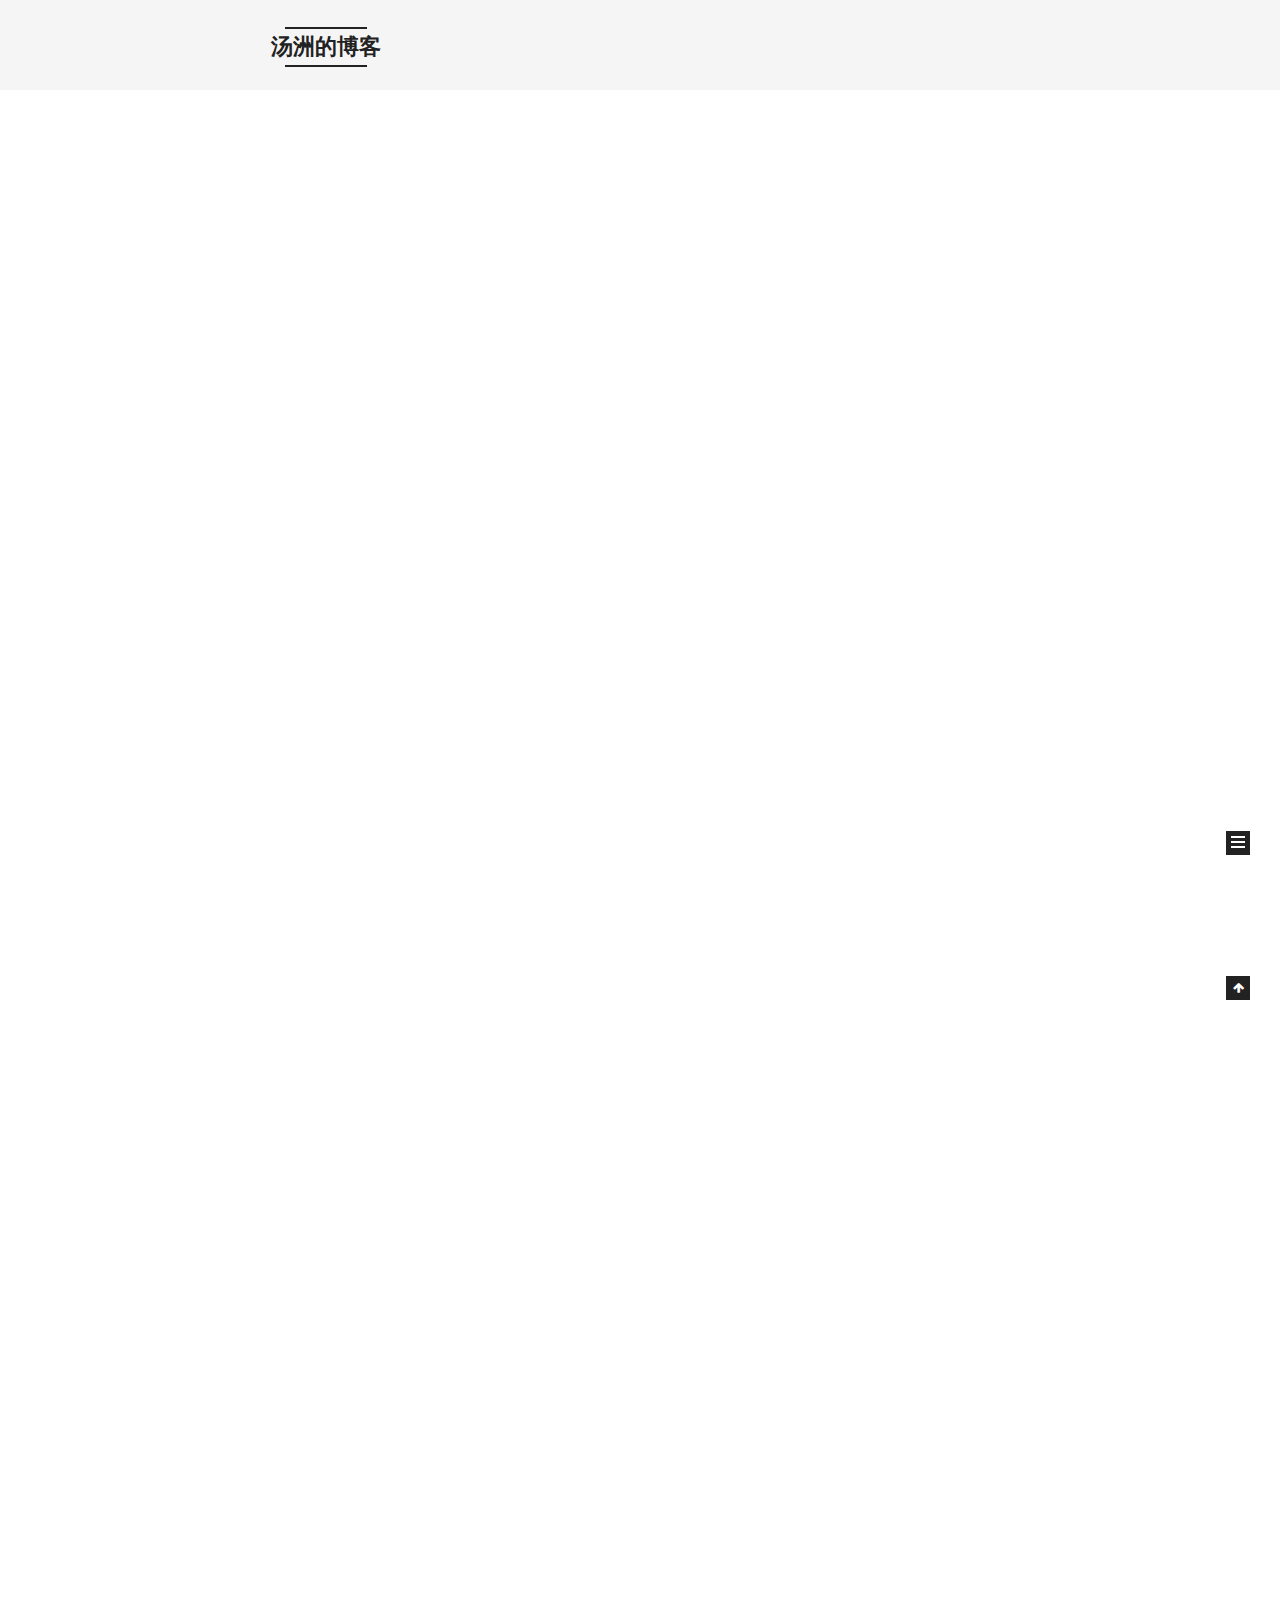
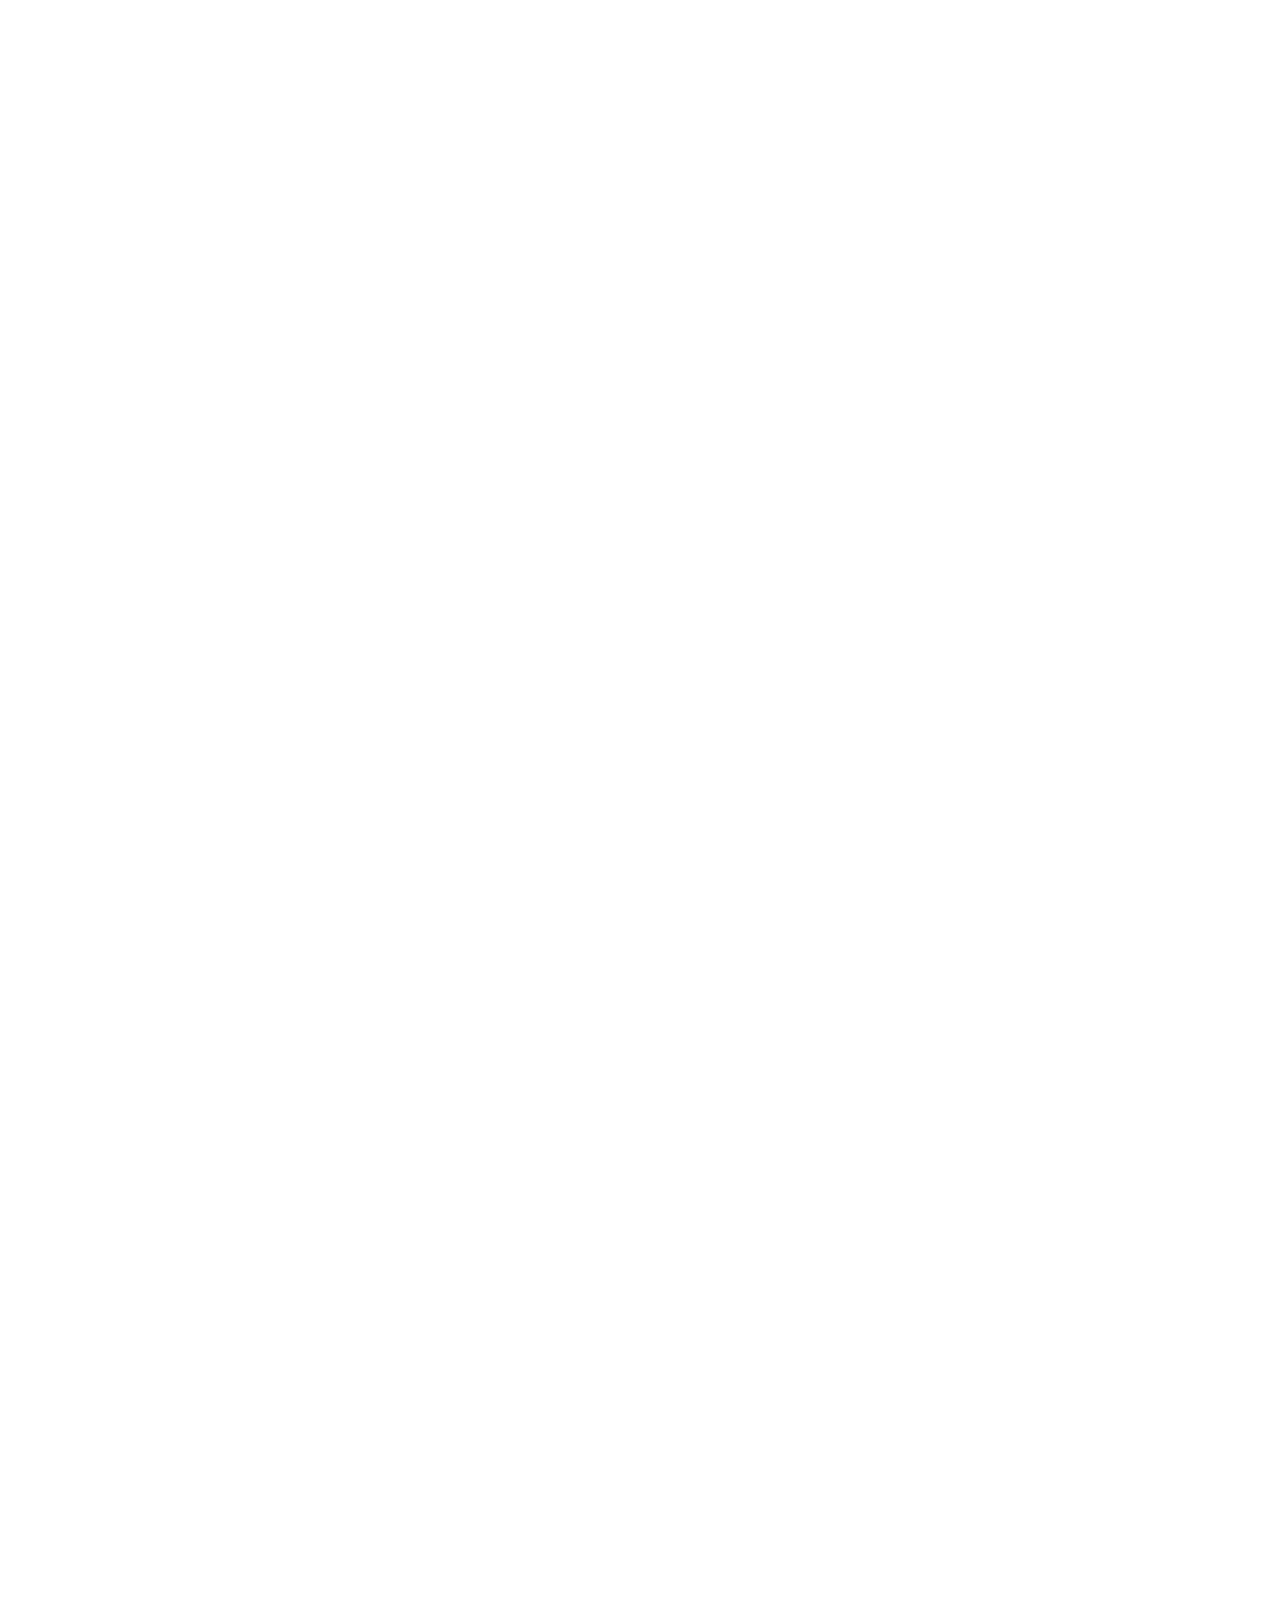
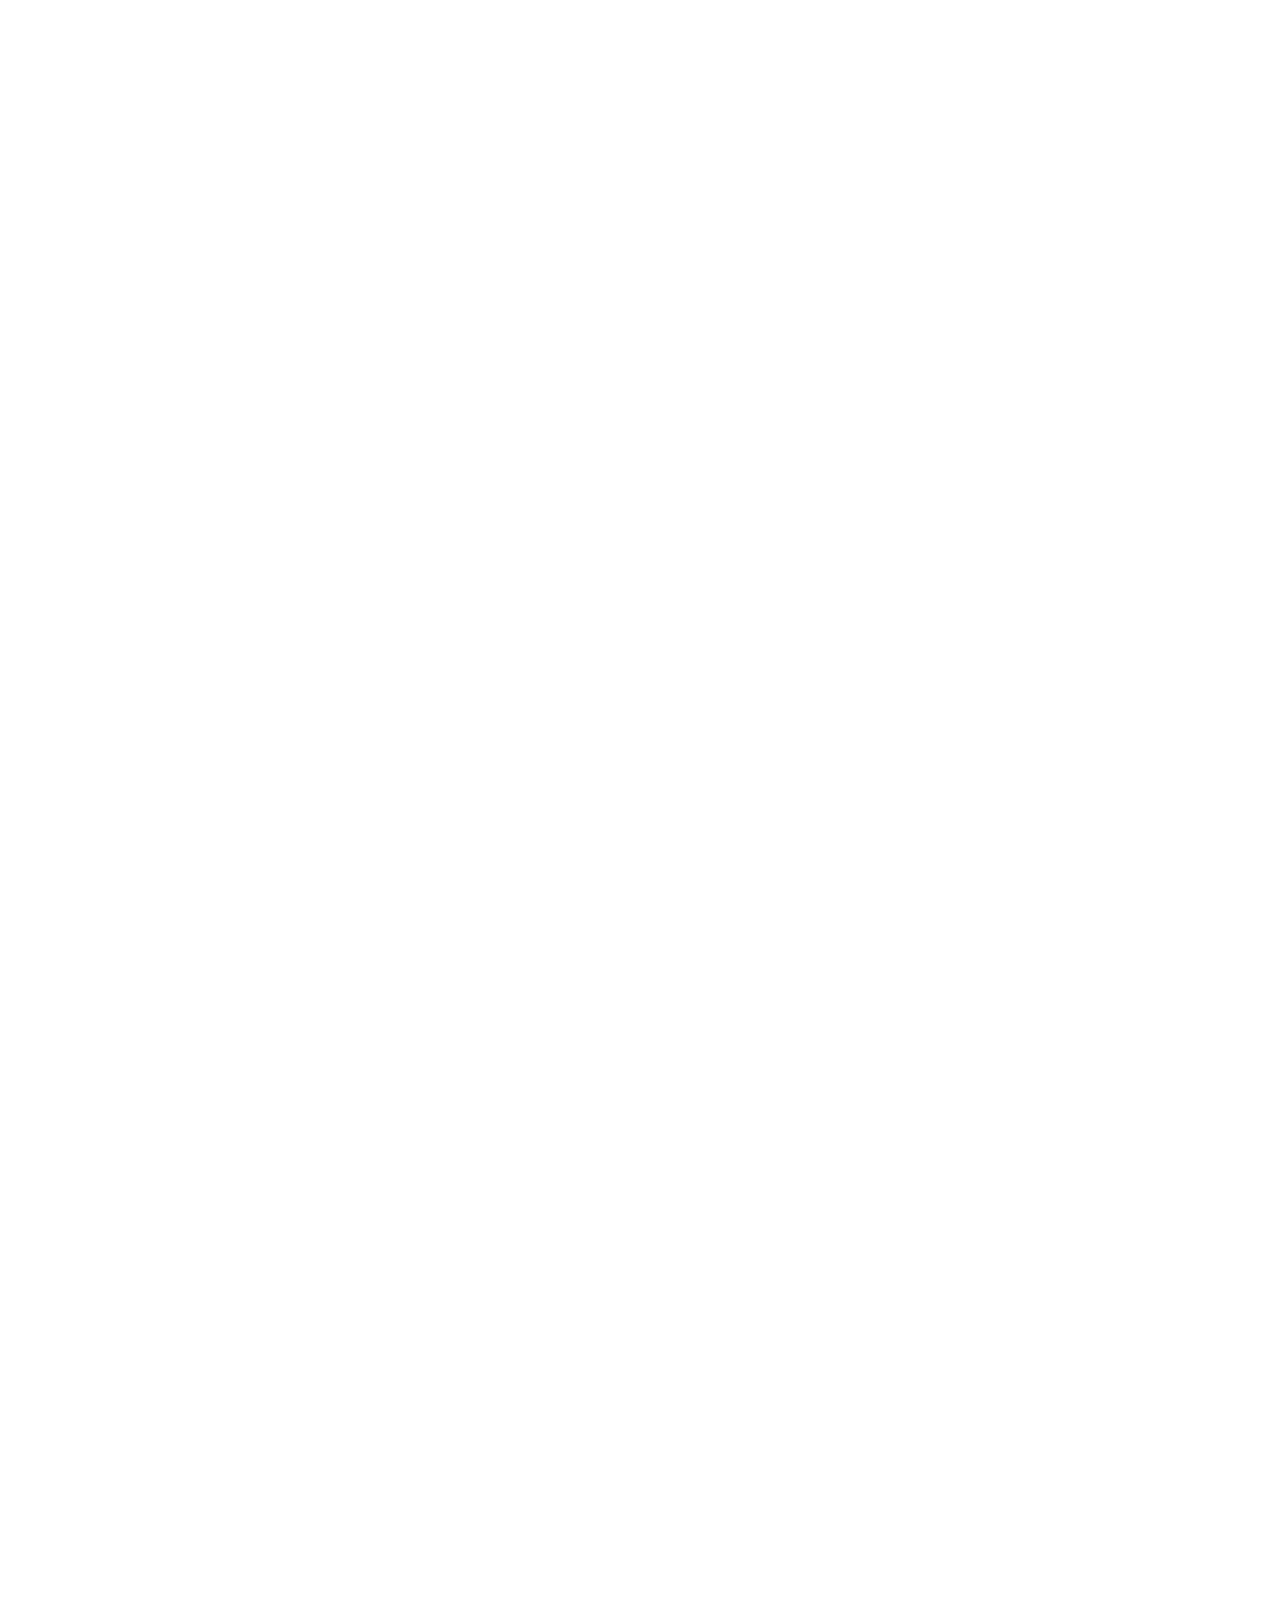
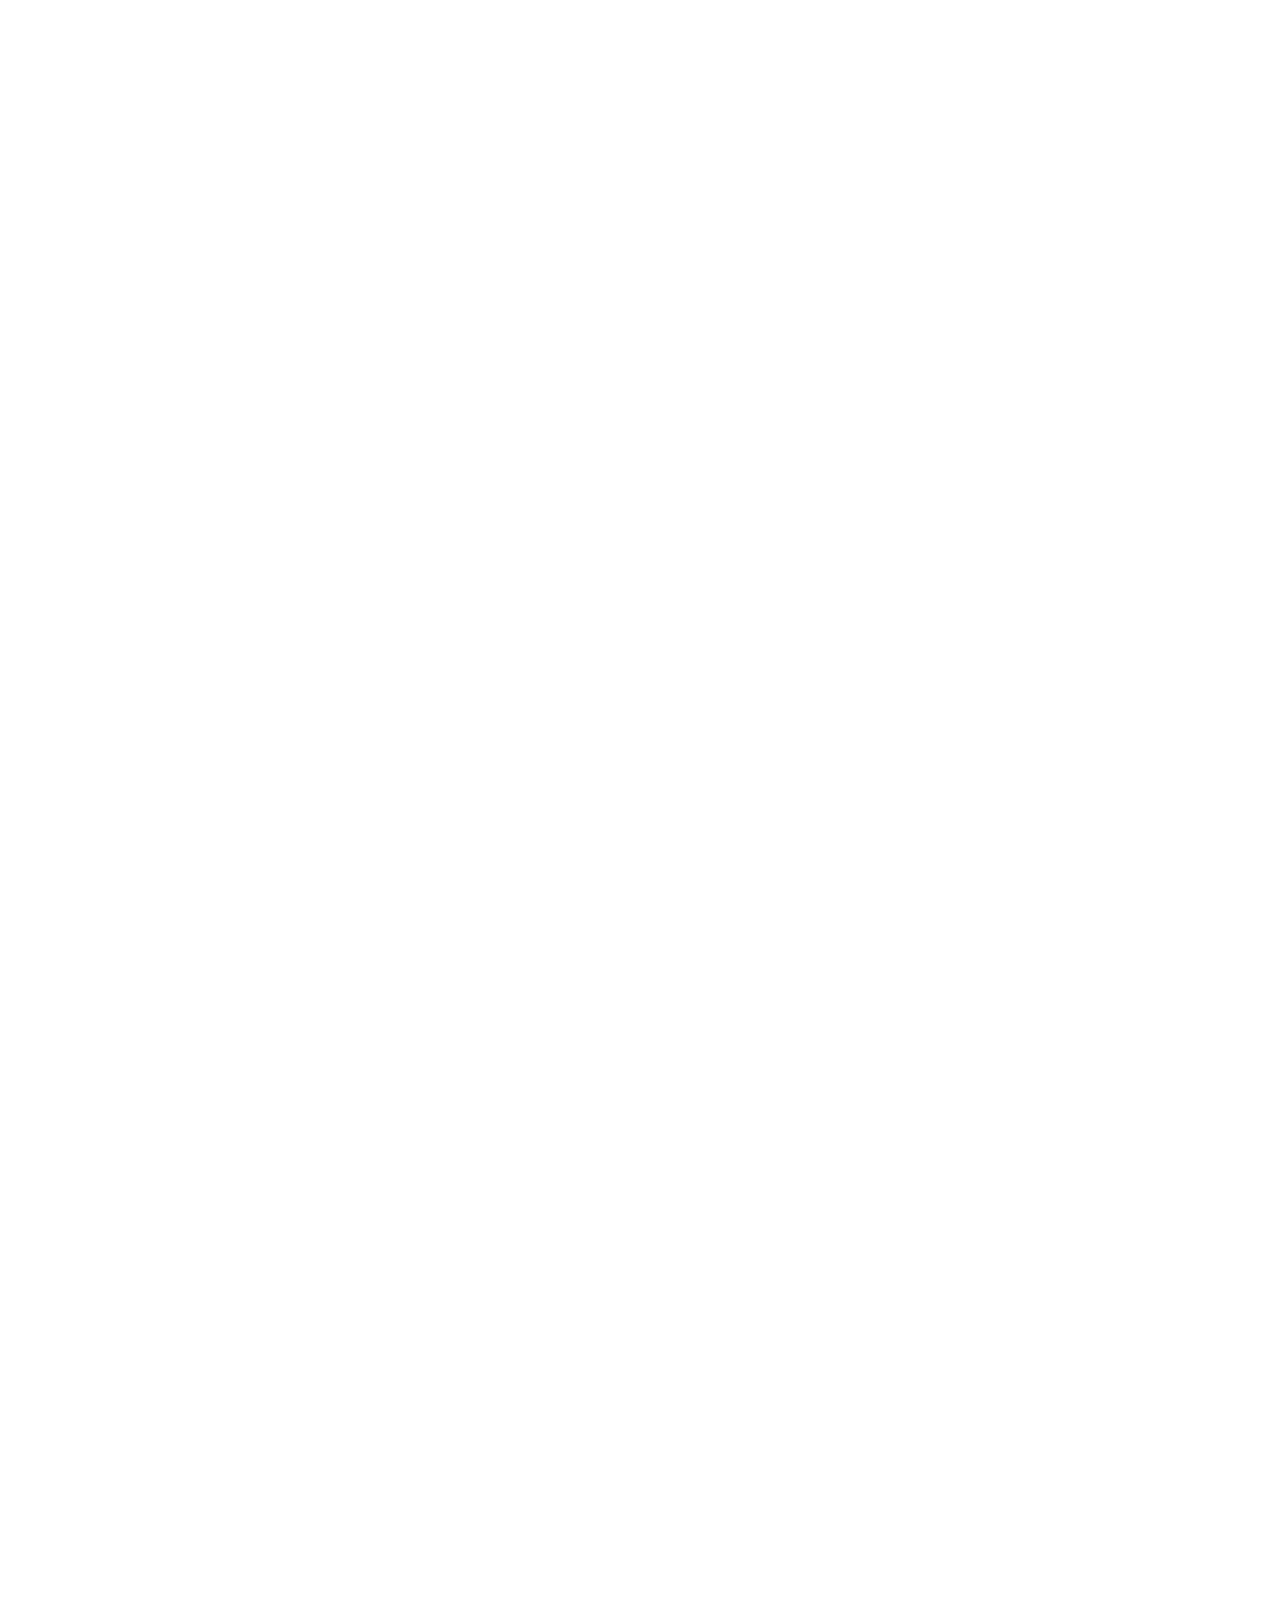
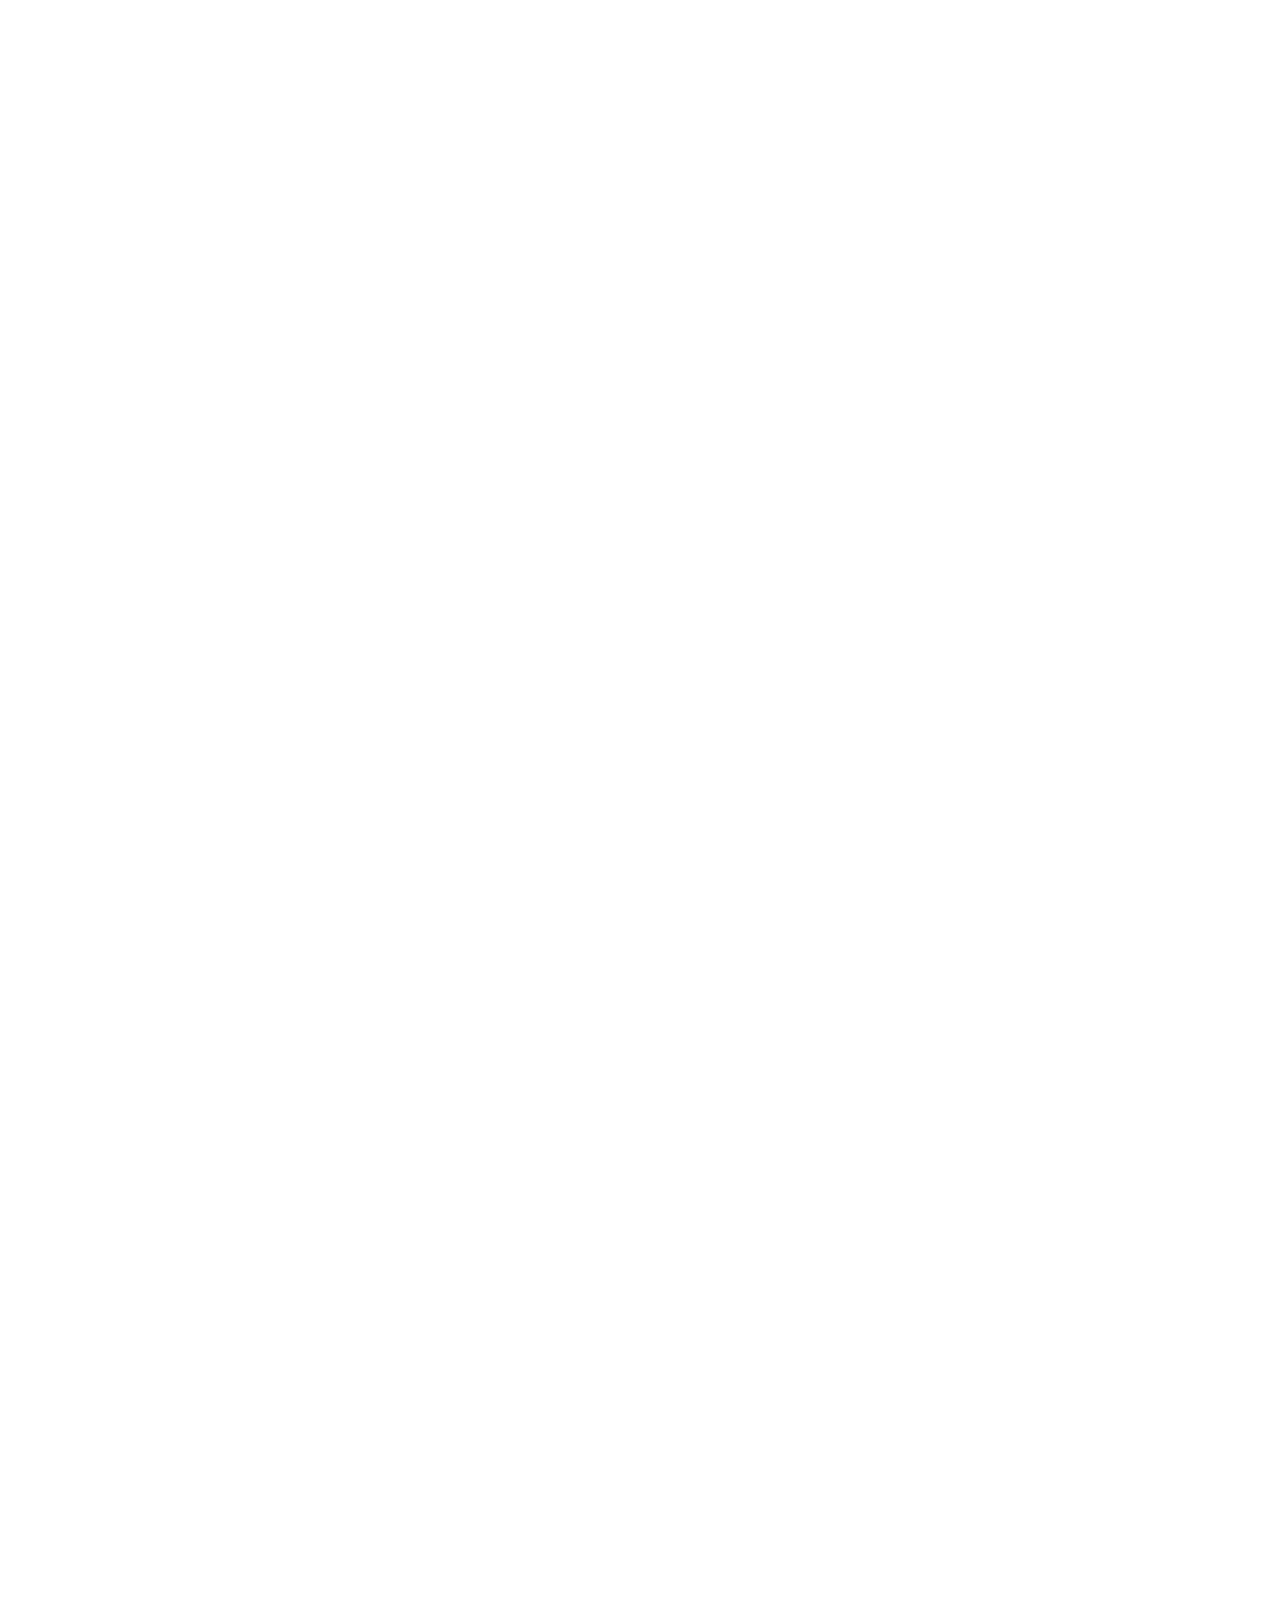
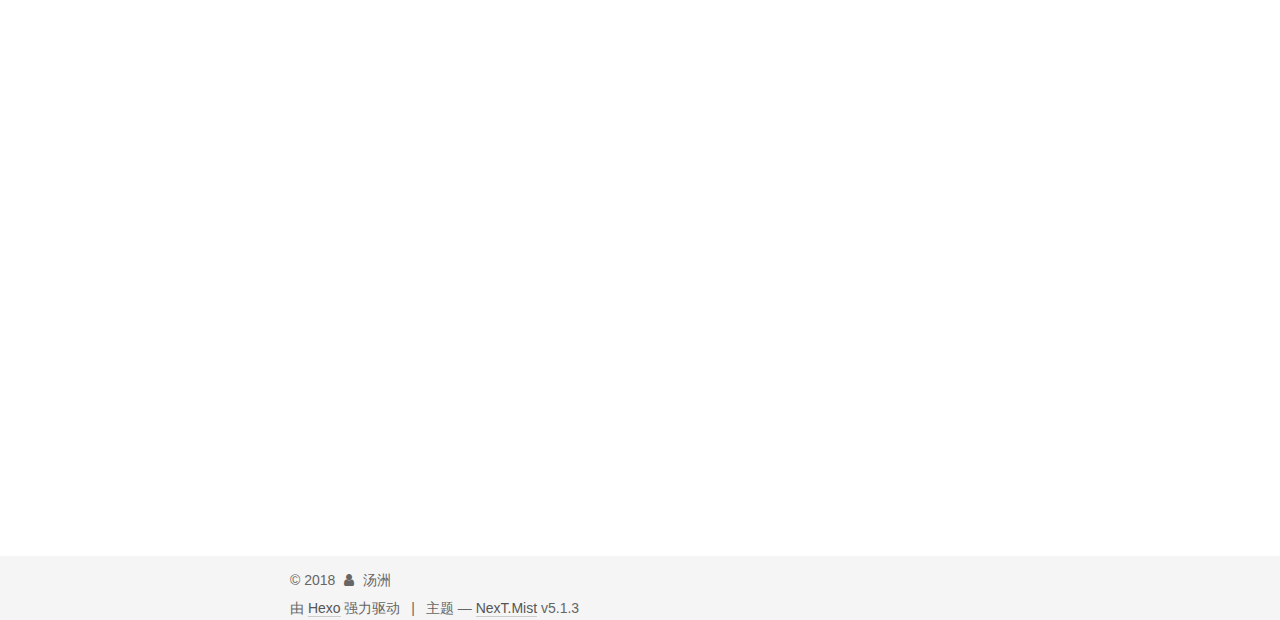
==== commit 403bfbb1: "Site updated: 2018-01-14 17:10:25" ====
--- a/index.html
+++ b/index.html
@@ -424,9 +424,11 @@
     function getDependencies()
     {
        return array(
-           UserFixtures::class, //保证顺序，确保user对象先存在才能执行该Book;如果没有增加顺序可能会报错；`Reference to: (user) does not exist
-</code></pre><p>`<br>           );<br>        }<br>    }</p>
-
+           UserFixtures::class, //保证顺序，确保user对象先存在才能执行该Book;如果没有增加顺序可能会报错Reference to: (user) does not exist
+       );
+    }
+}
+</code></pre>
           
         
       
--- a/css/main.css
+++ b/css/main.css
@@ -1822,7 +1822,7 @@
   width: 4px;
   height: 4px;
   border-radius: 50%;
-  background: #c4ffc2;
+  background: #9d003d;
 }
 .links-of-blogroll {
   font-size: 13px;
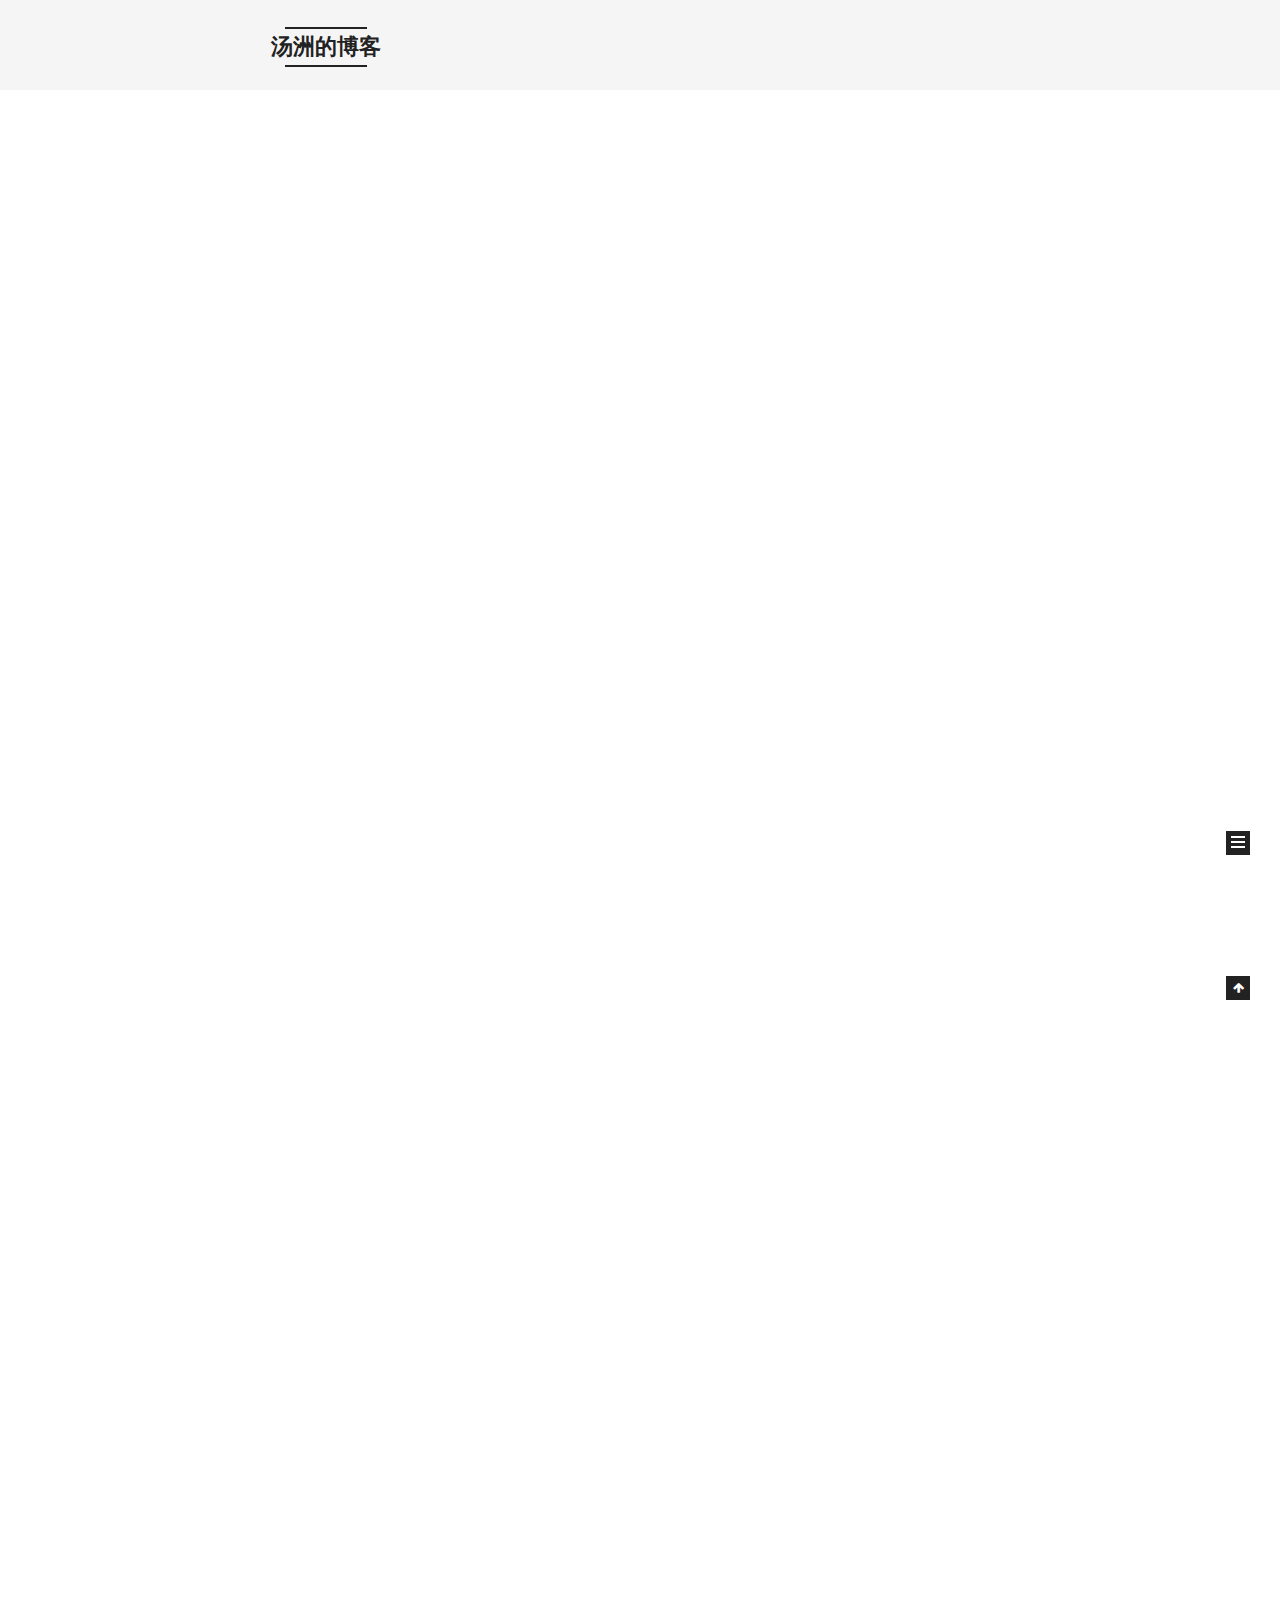
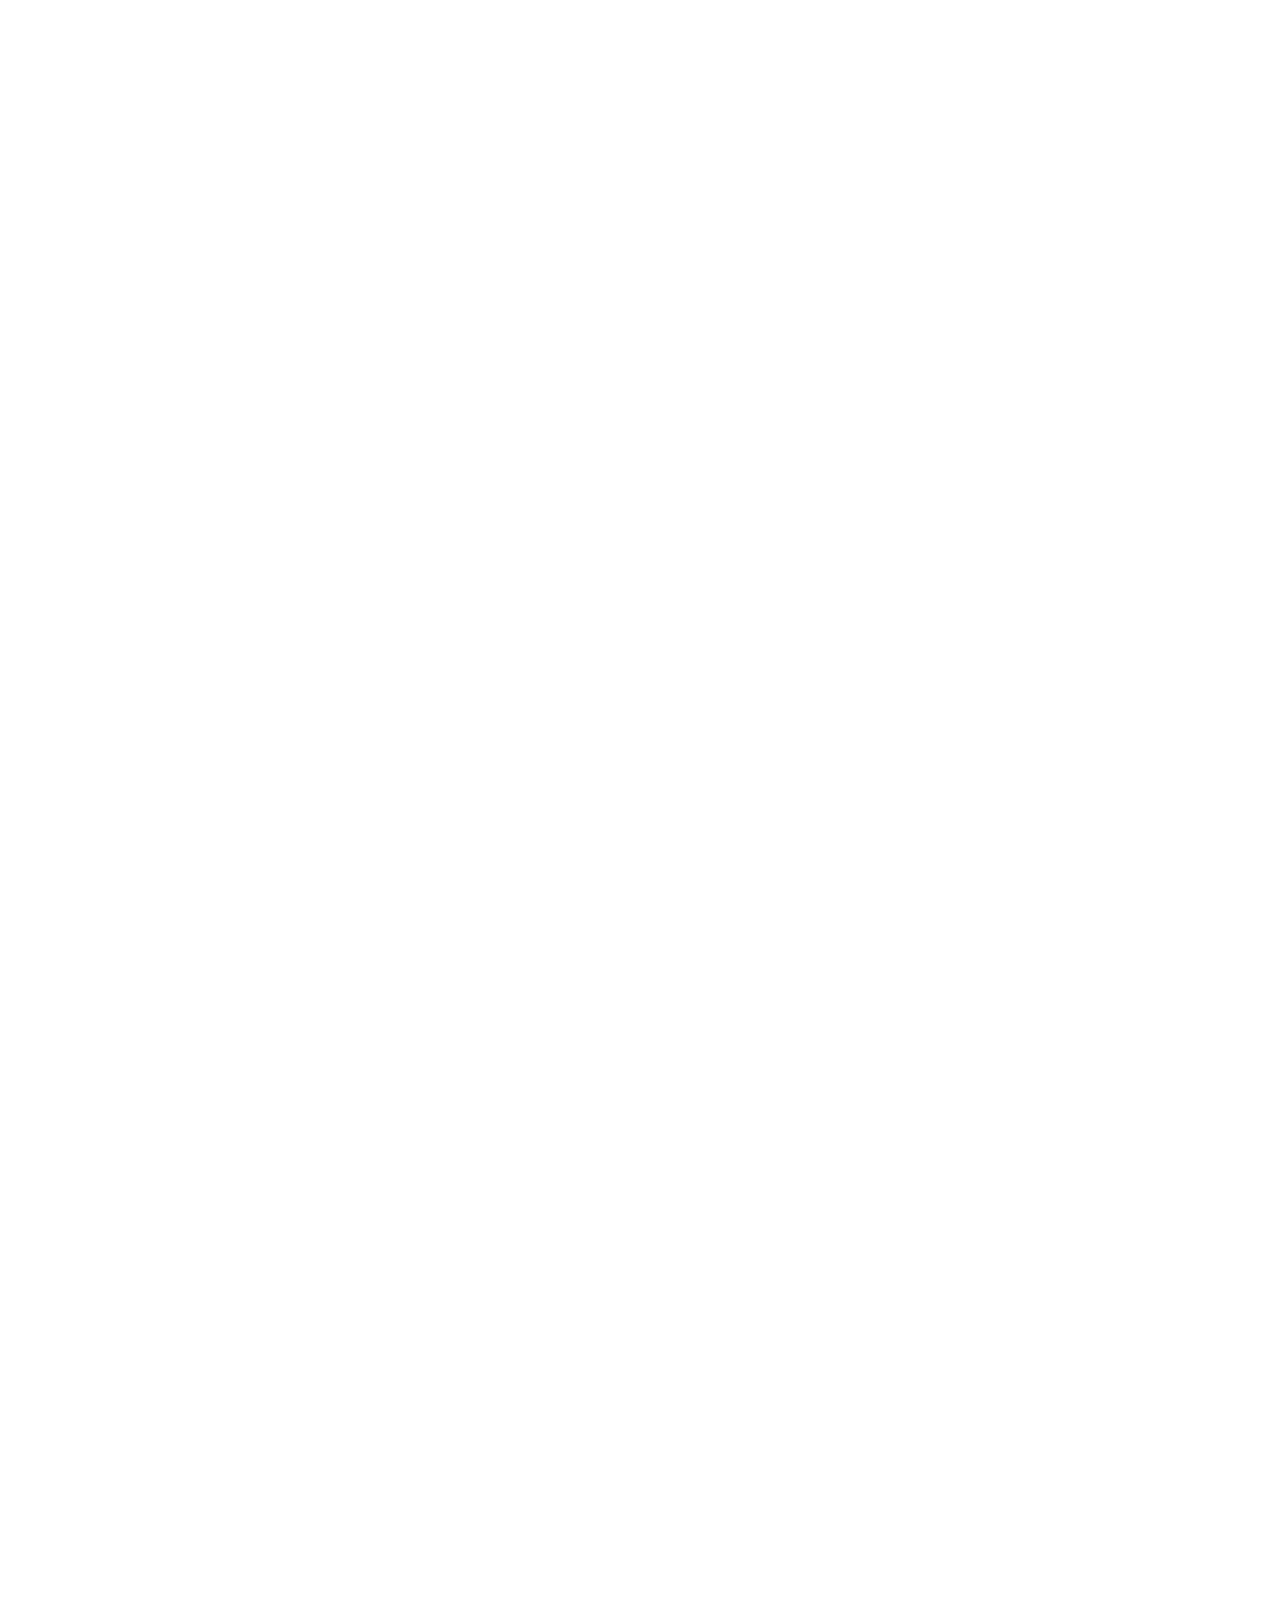
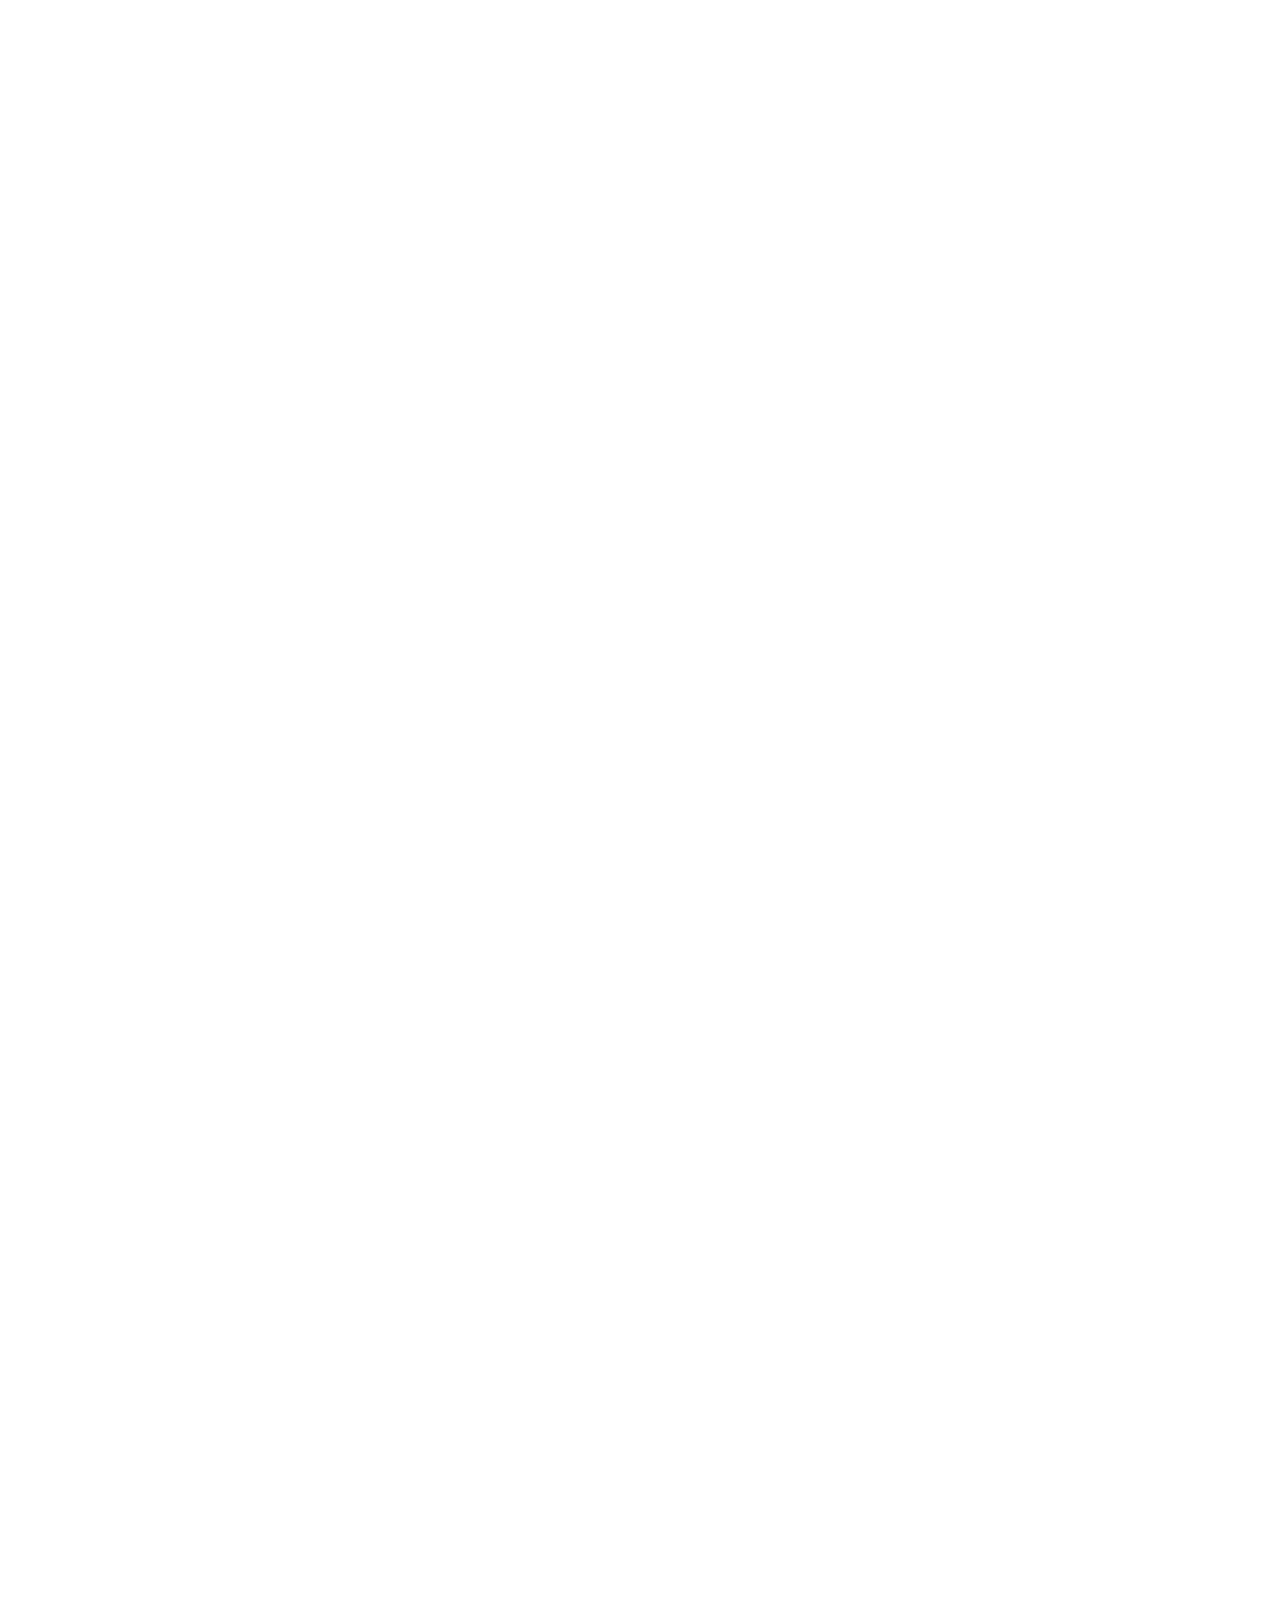
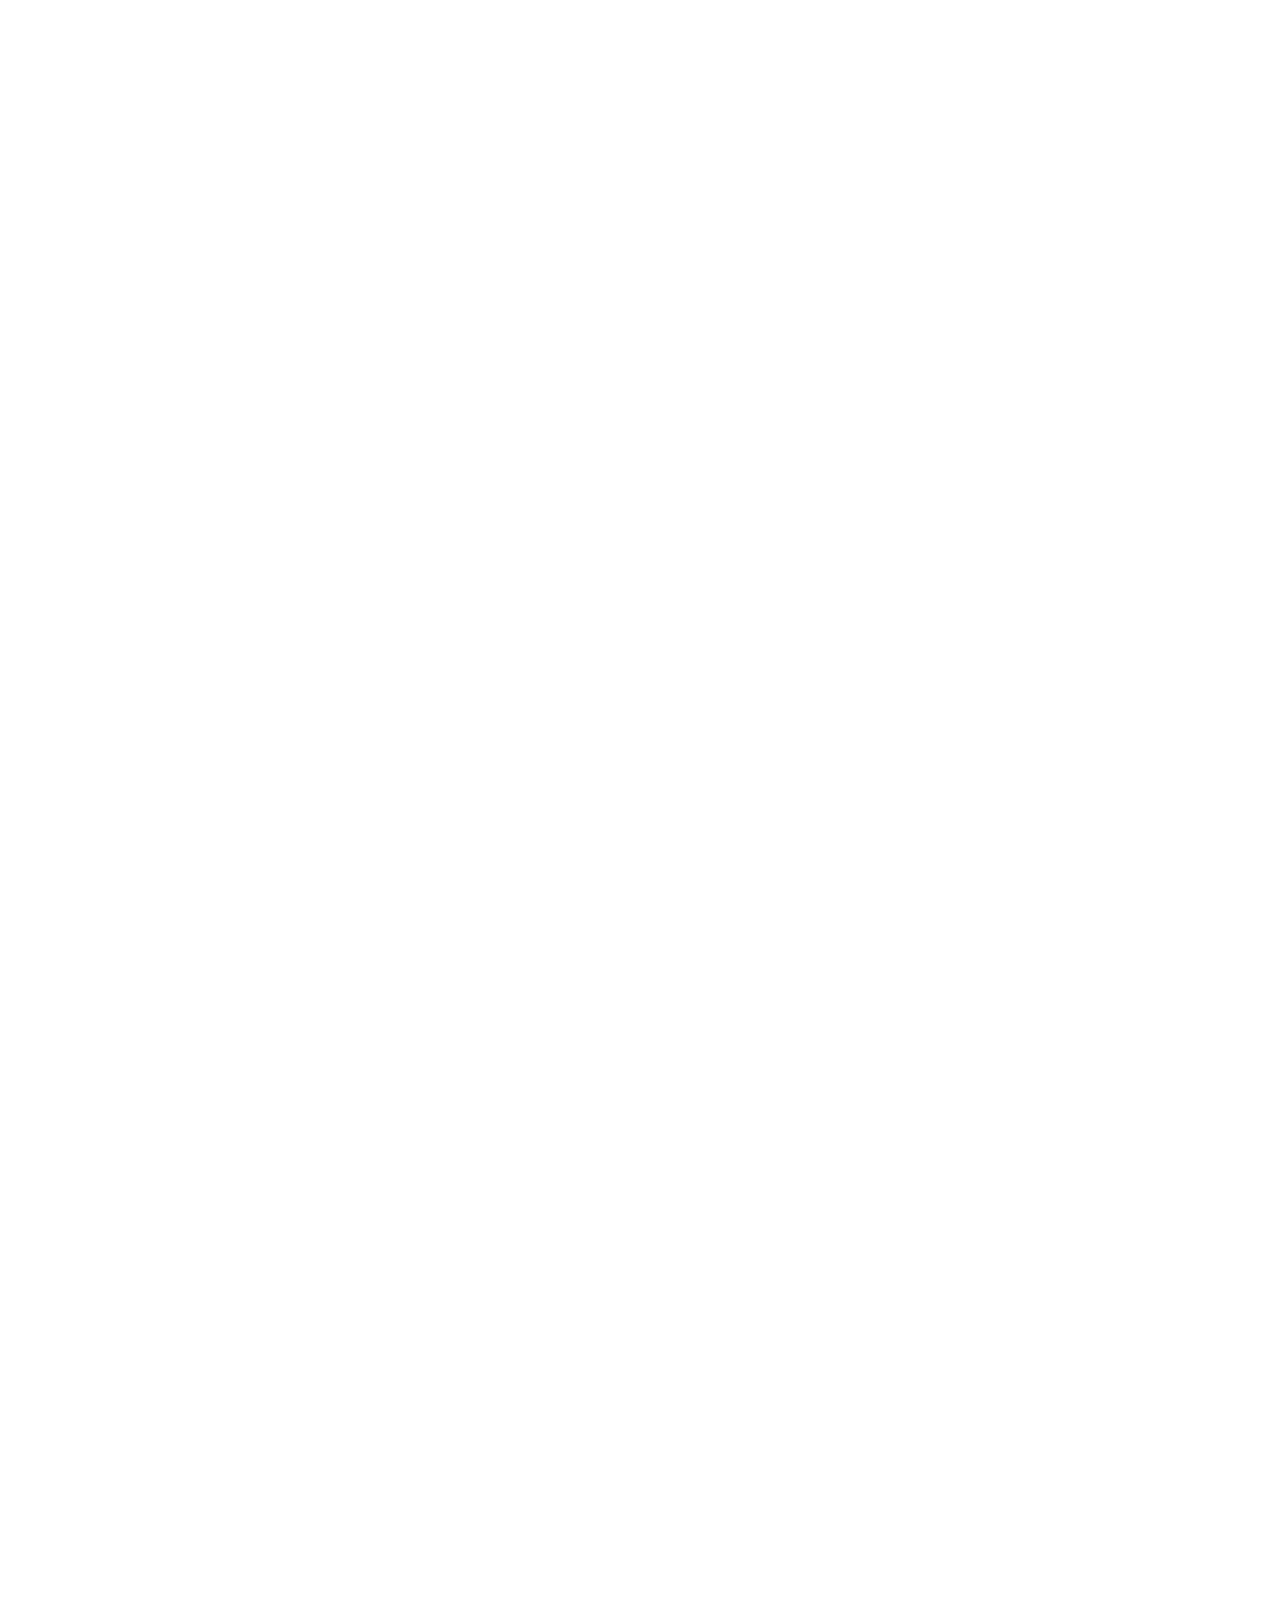
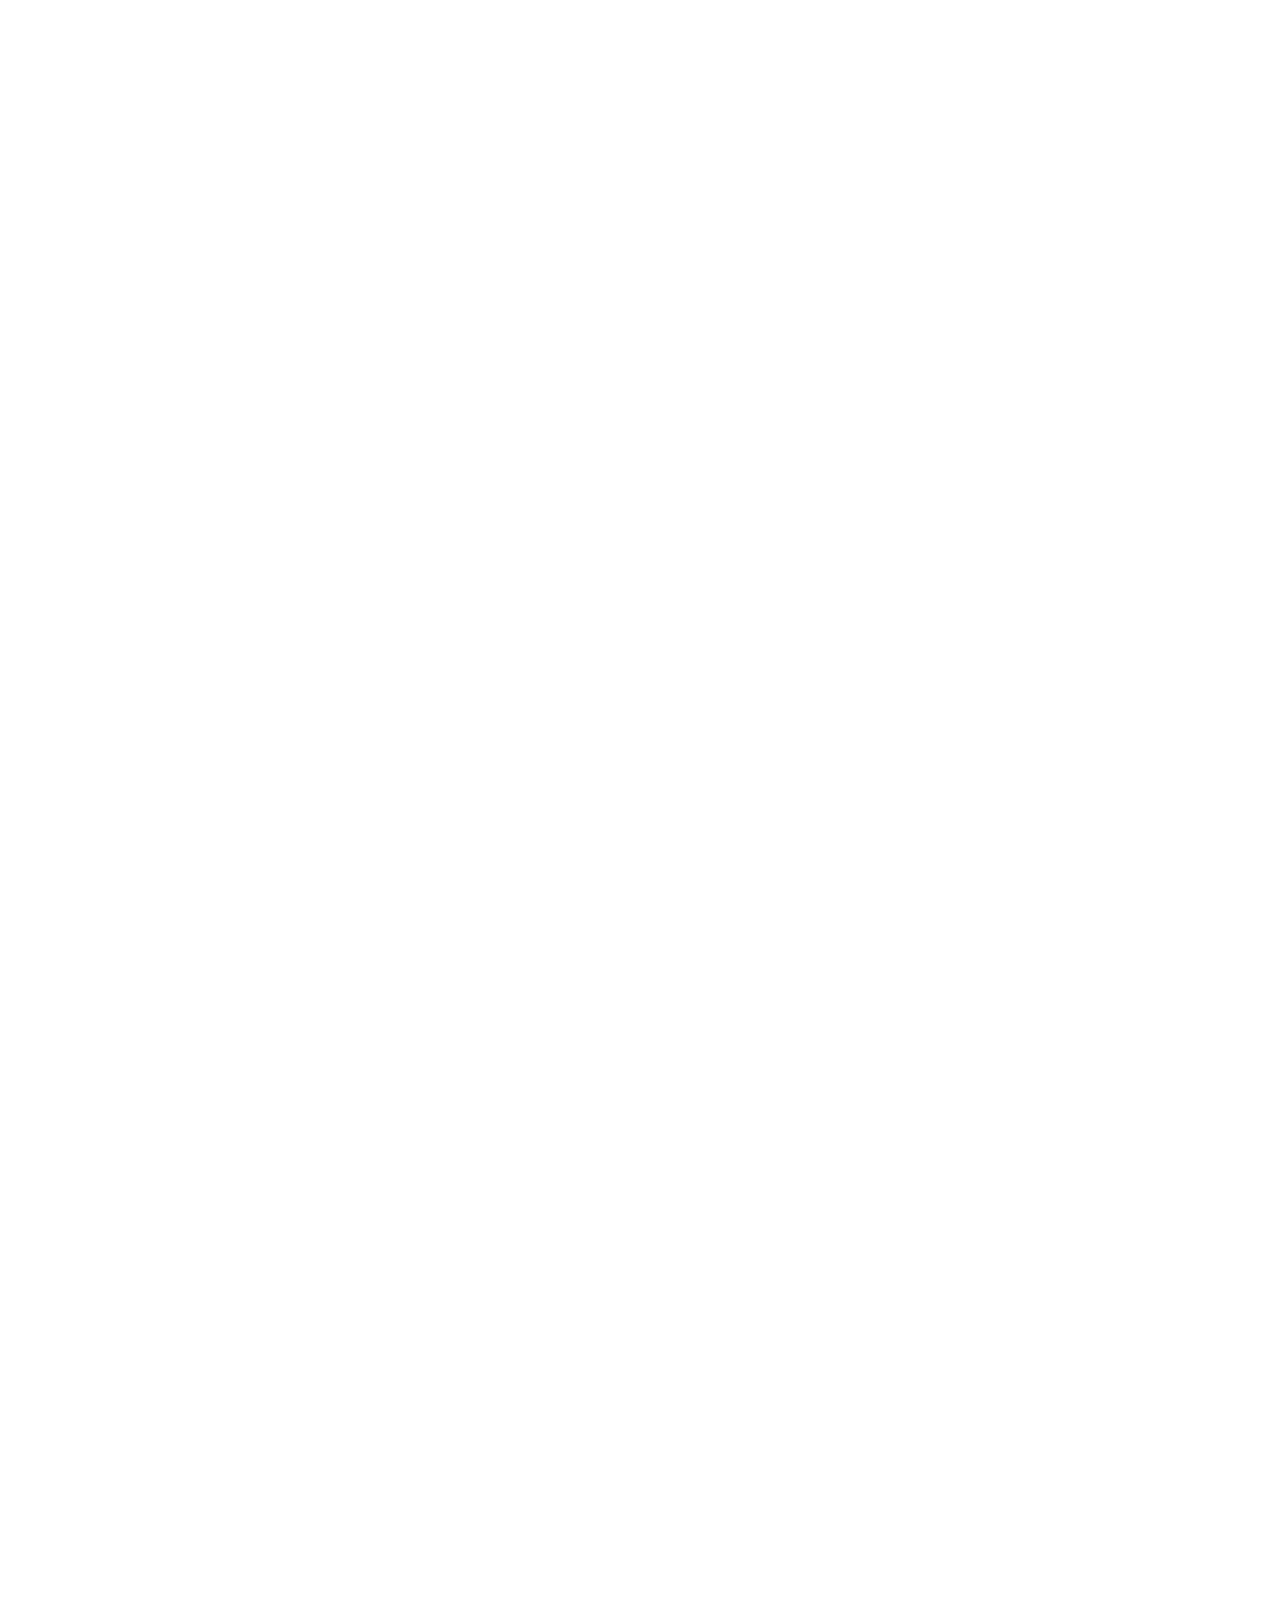
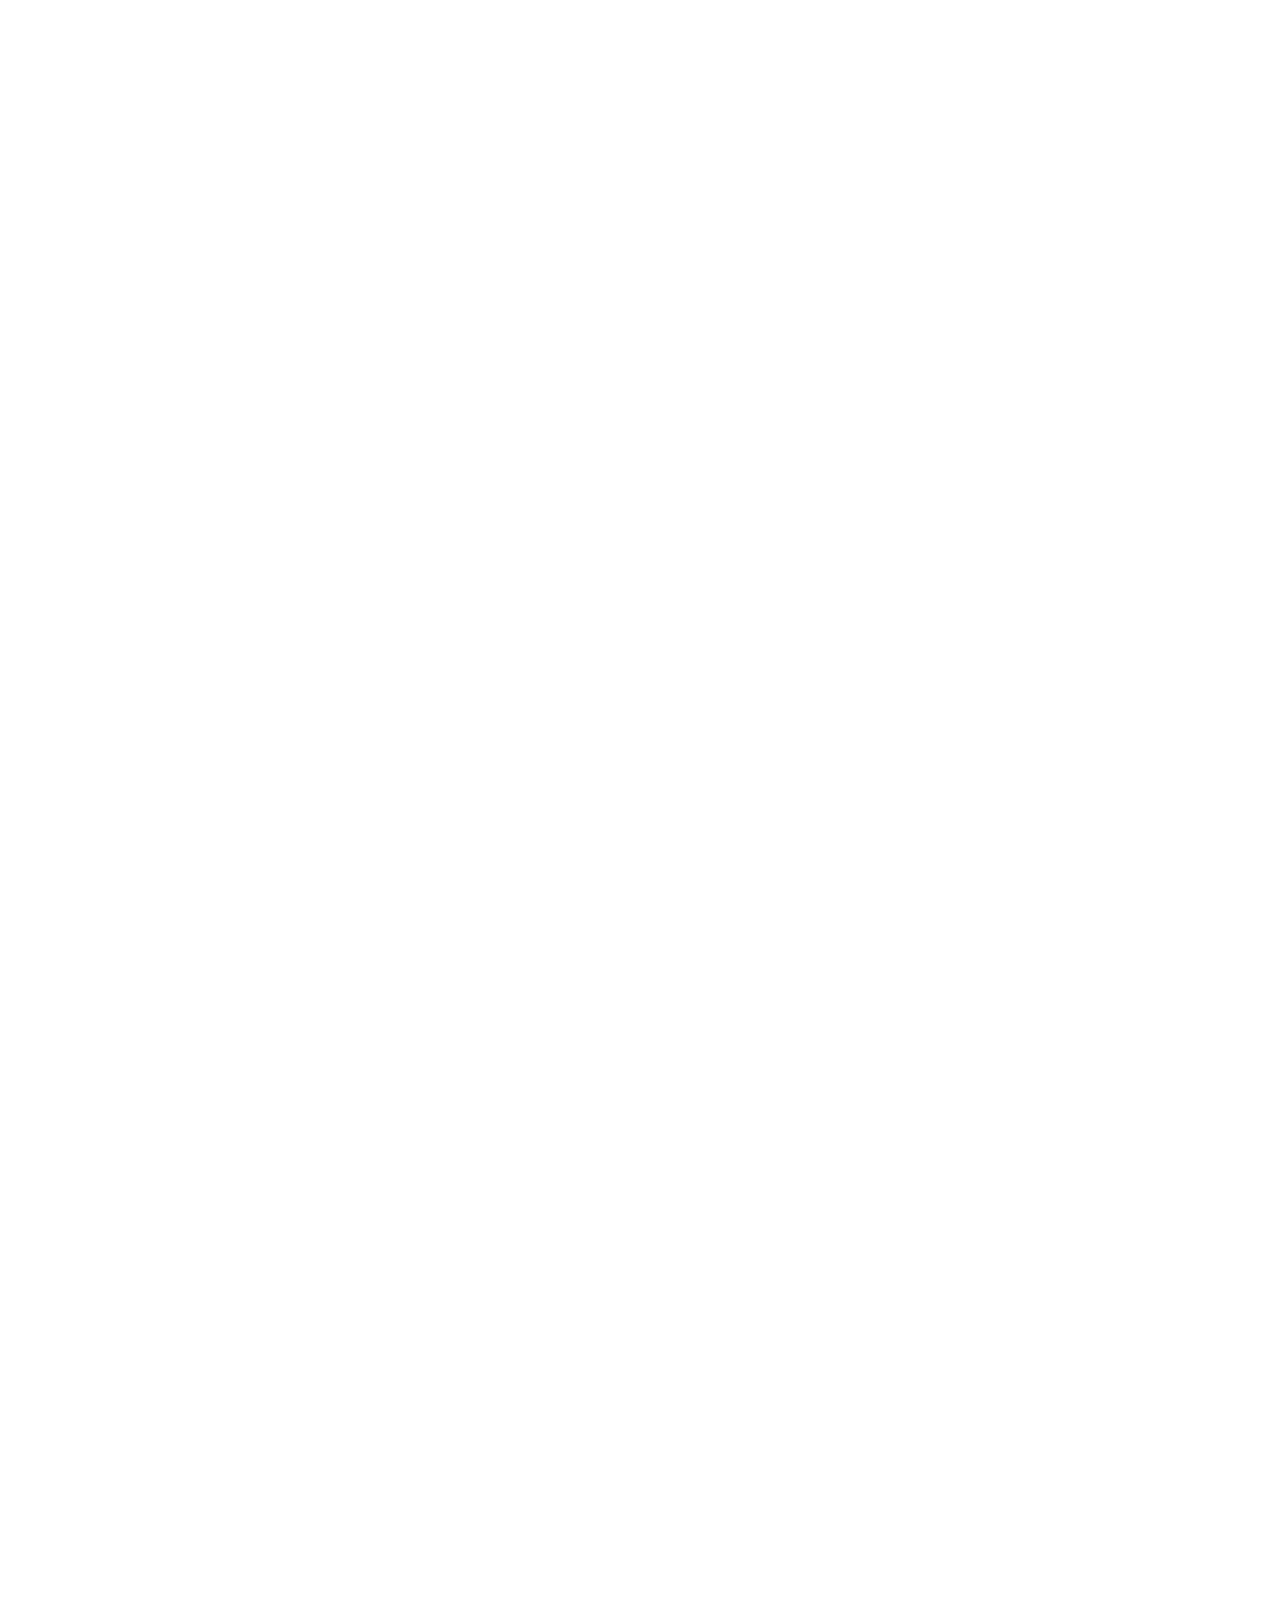
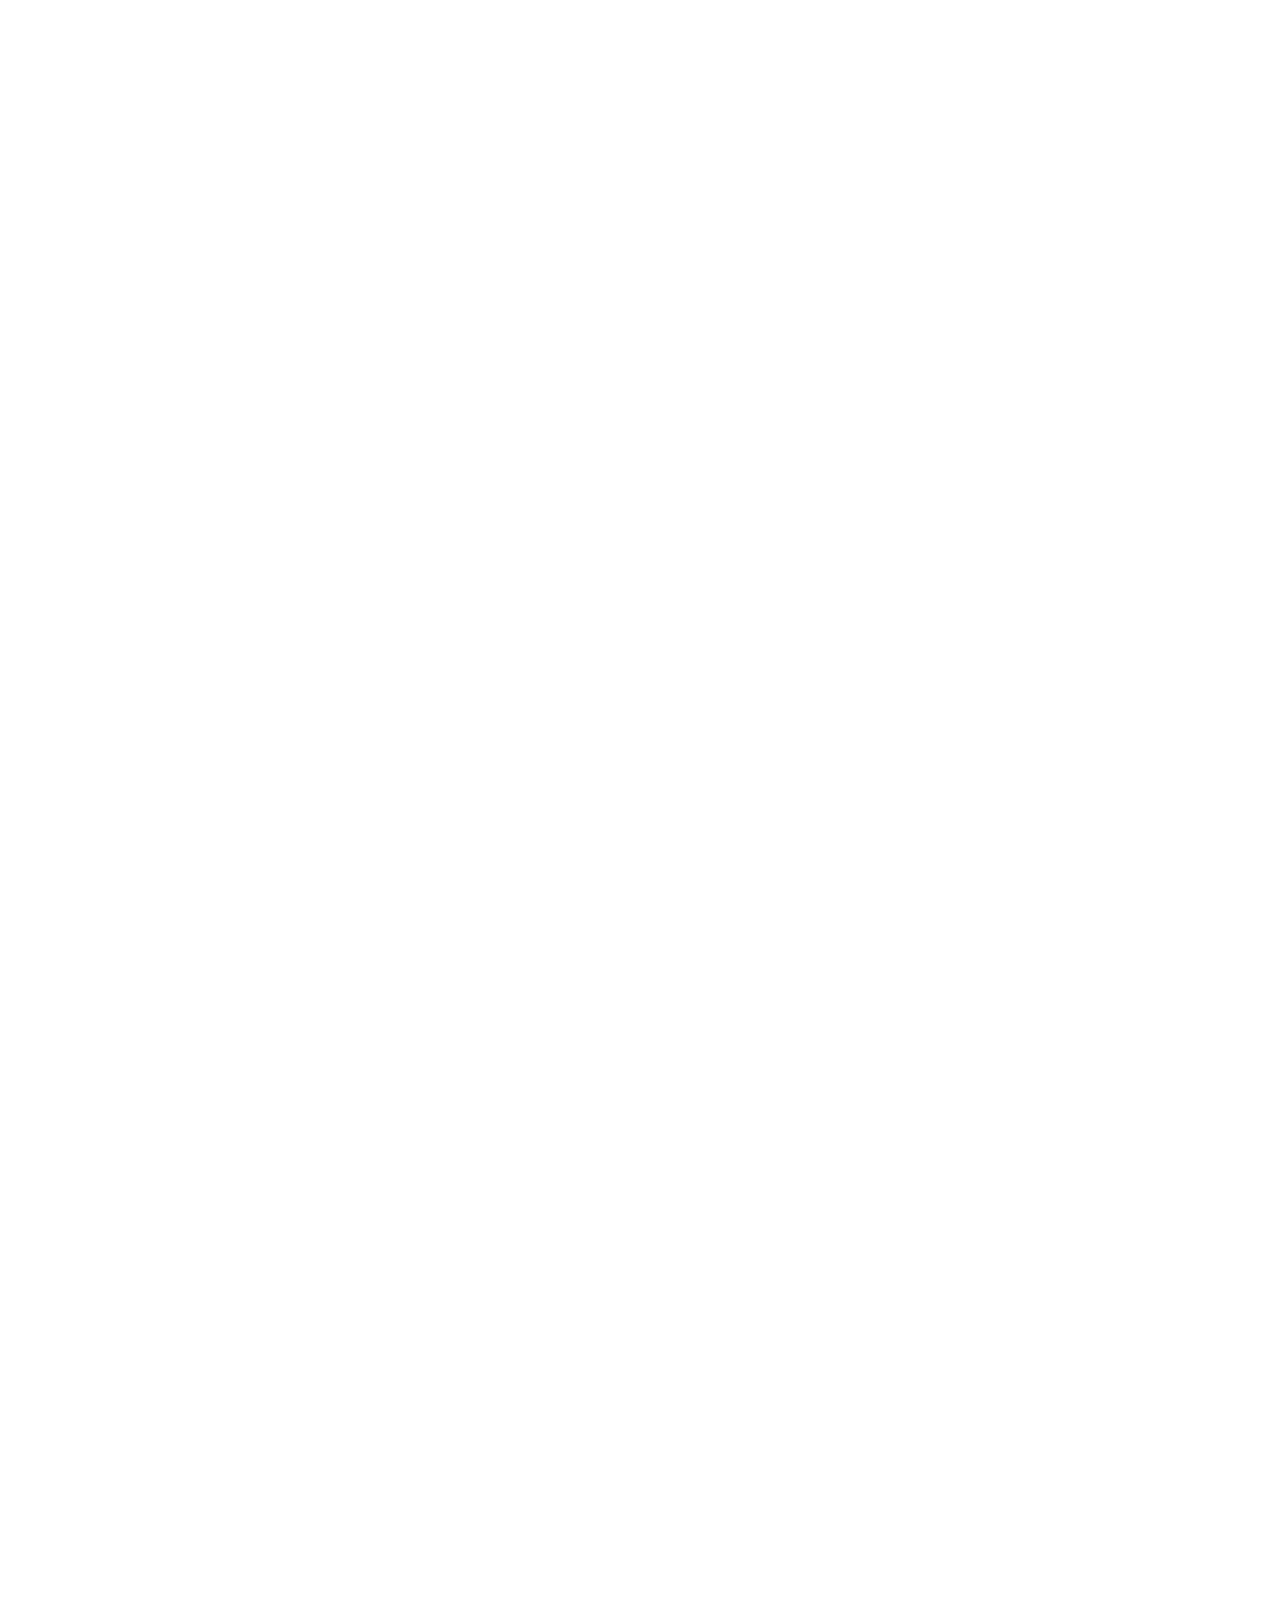
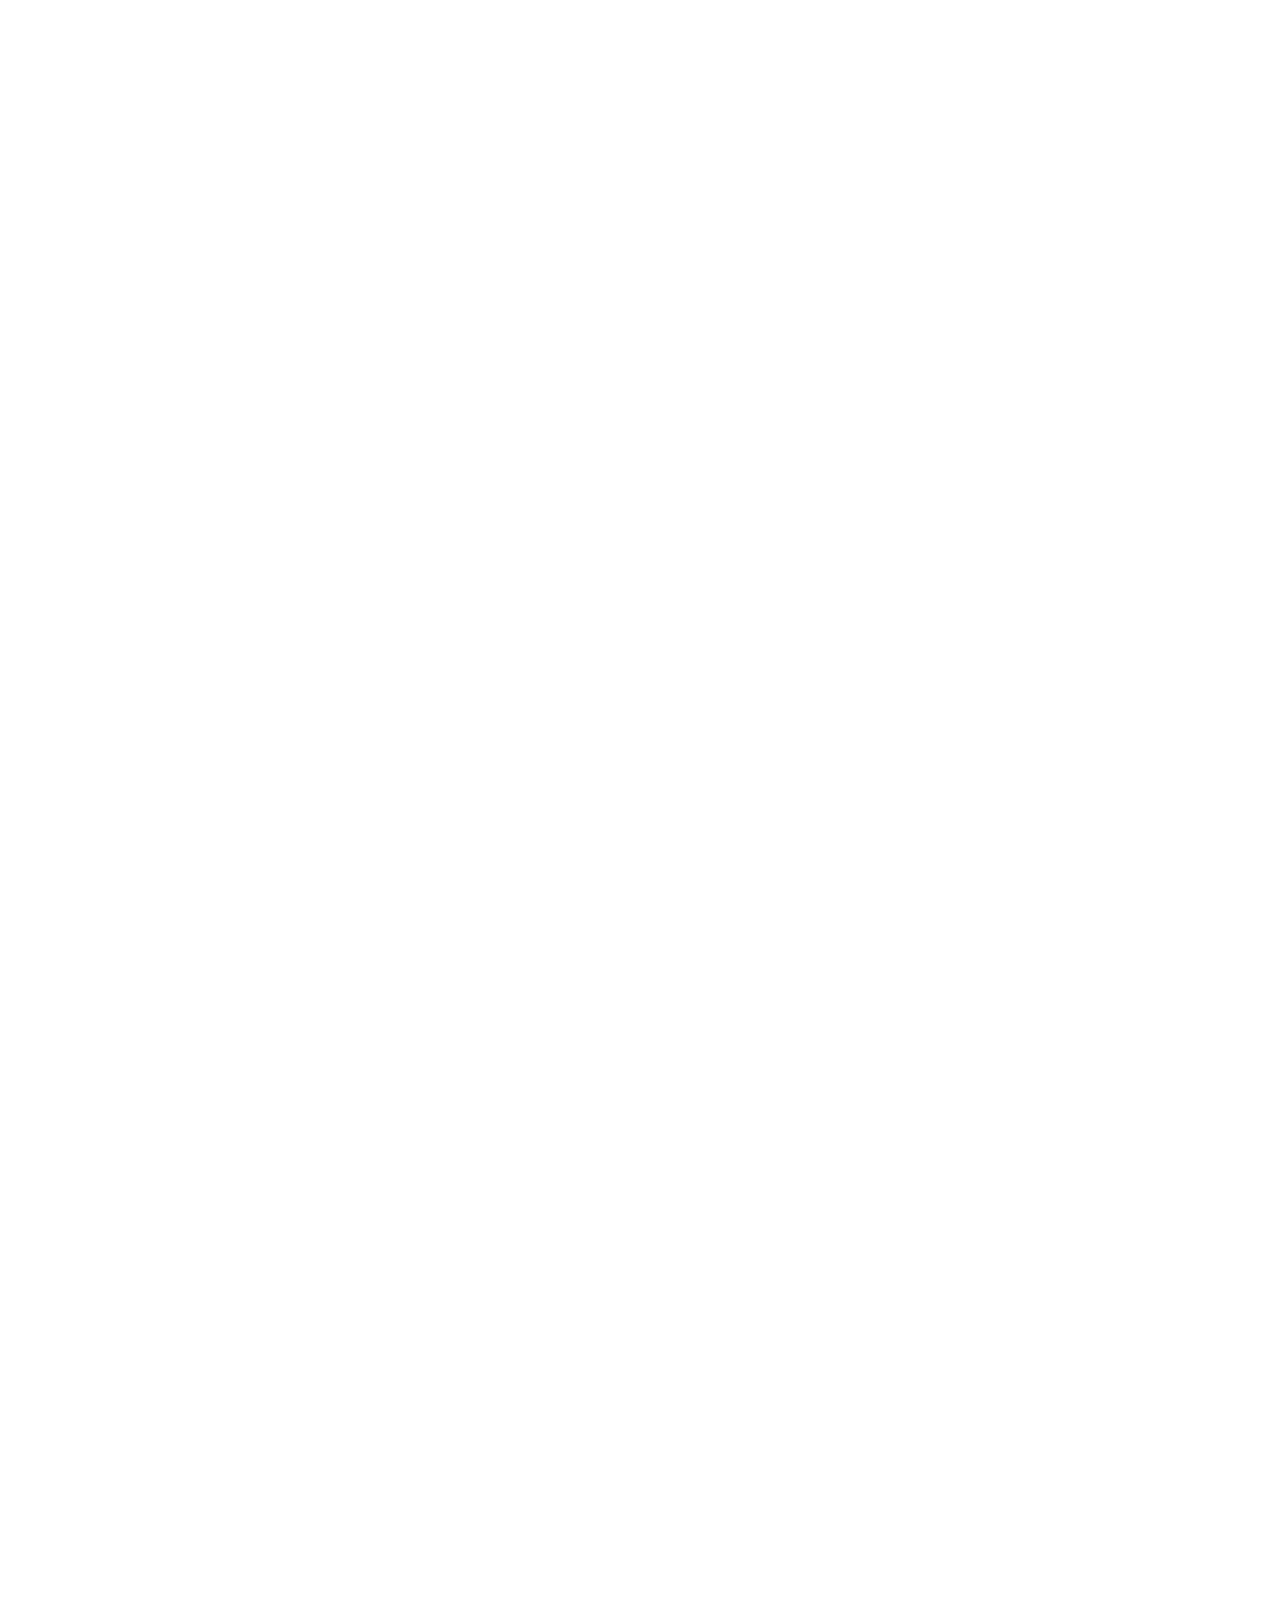
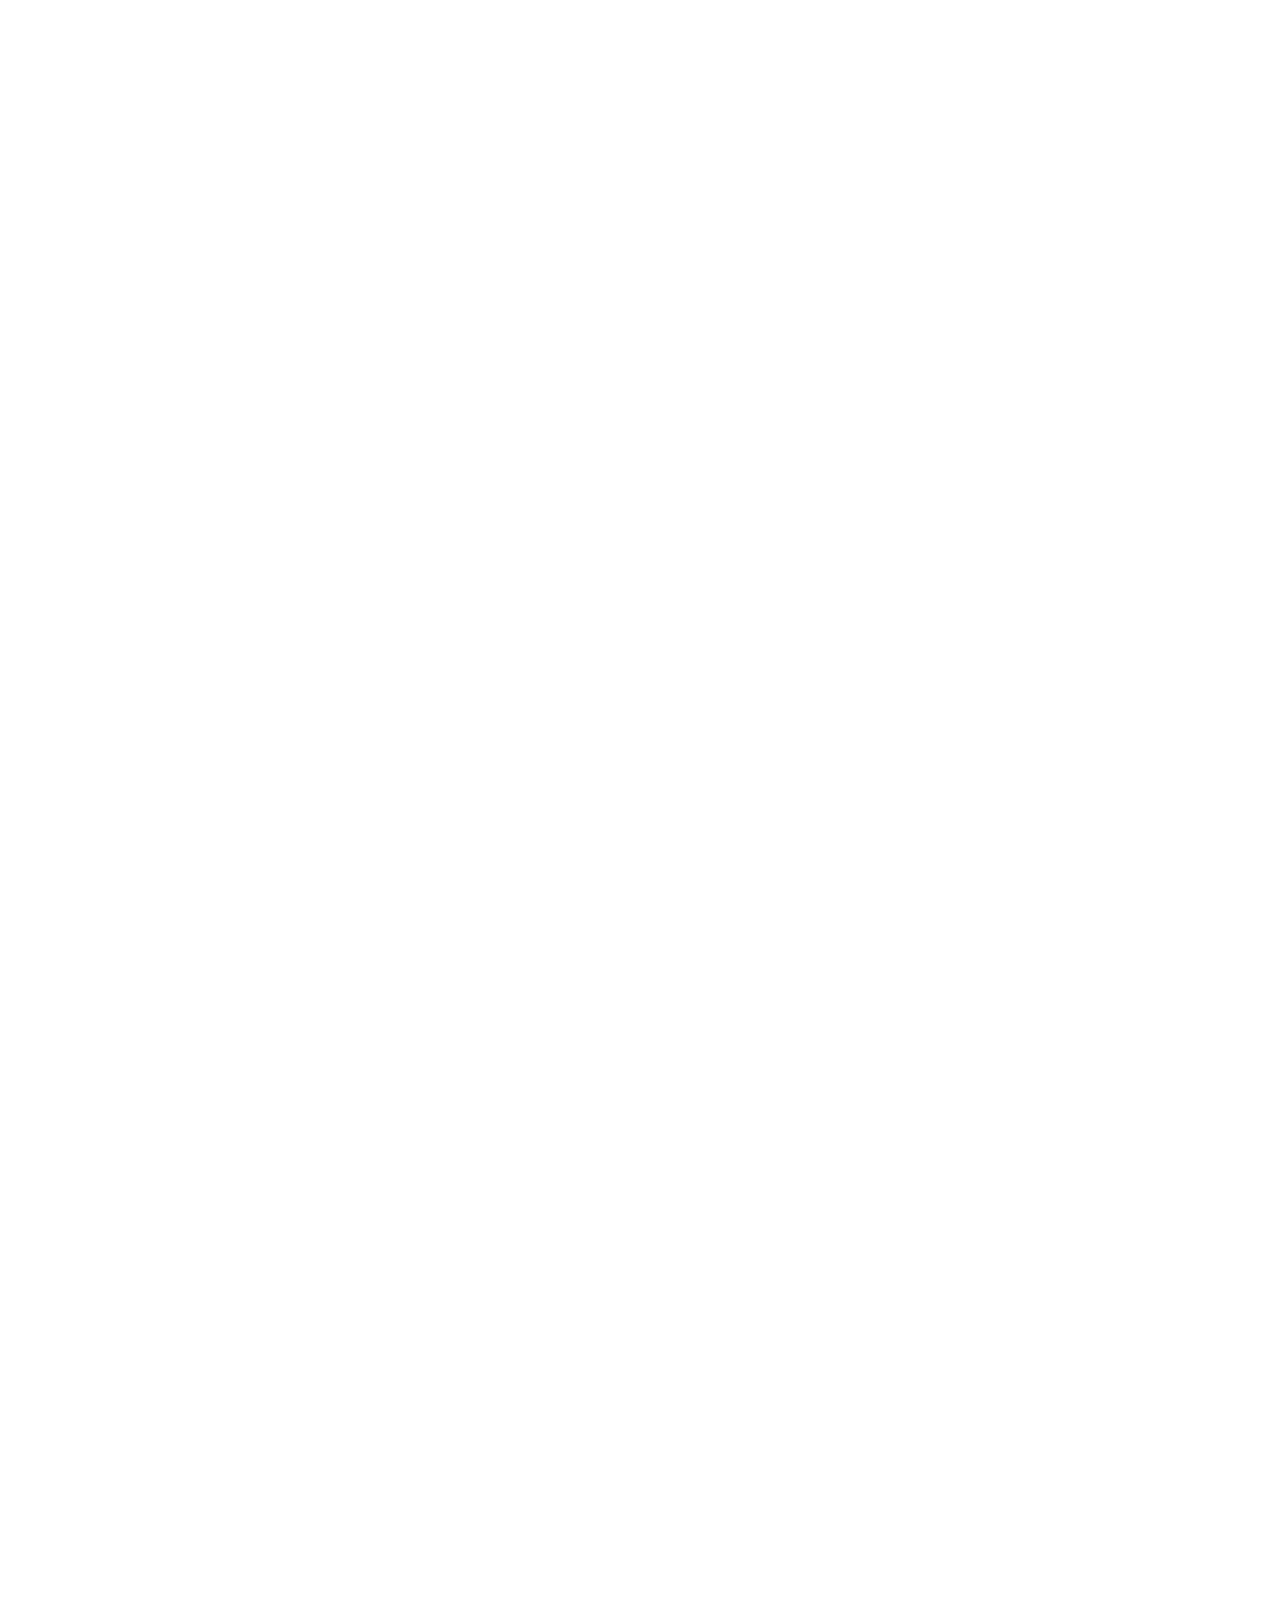
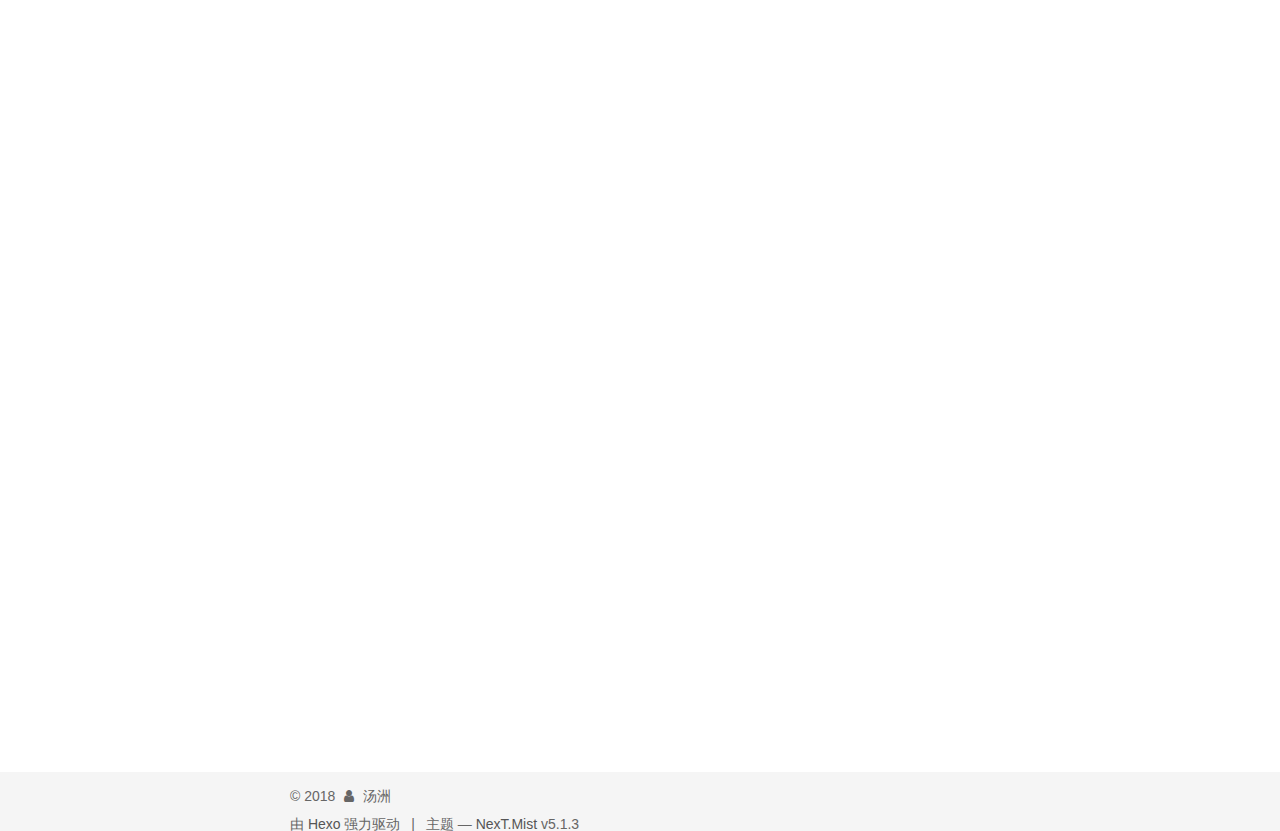
==== commit 26417f3d: "Site updated: 2018-01-21 14:52:57" ====
--- a/index.html
+++ b/index.html
@@ -218,6 +218,383 @@
           <div id="content" class="content">
             
   <section id="posts" class="posts-expand">
+    
+      
+
+  
+
+  
+  
+  
+
+  <article class="post post-type-normal" itemscope itemtype="http://schema.org/Article">
+  
+  
+  
+  <div class="post-block">
+    <link itemprop="mainEntityOfPage" href="http://yoursite.com/2018/01/21/sf4  doctrine/">
+
+    <span hidden itemprop="author" itemscope itemtype="http://schema.org/Person">
+      <meta itemprop="name" content="汤洲">
+      <meta itemprop="description" content="">
+      <meta itemprop="image" content="/images/avatar.gif">
+    </span>
+
+    <span hidden itemprop="publisher" itemscope itemtype="http://schema.org/Organization">
+      <meta itemprop="name" content="汤洲的博客">
+    </span>
+
+    
+      <header class="post-header">
+
+        
+        
+          <h1 class="post-title" itemprop="name headline">
+                
+                <a class="post-title-link" href="/2018/01/21/sf4  doctrine/" itemprop="url">symfony4的doctrine 简单使用</a></h1>
+        
+
+        <div class="post-meta">
+          <span class="post-time">
+            
+              <span class="post-meta-item-icon">
+                <i class="fa fa-calendar-o"></i>
+              </span>
+              
+                <span class="post-meta-item-text">发表于</span>
+              
+              <time title="创建于" itemprop="dateCreated datePublished" datetime="2018-01-21T14:49:30+08:00">
+                2018-01-21
+              </time>
+            
+
+            
+
+            
+          </span>
+
+          
+
+          
+            
+          
+
+          
+          
+
+          
+
+          
+
+          
+
+        </div>
+      </header>
+    
+
+    
+    
+    
+    <div class="post-body" itemprop="articleBody">
+
+      
+      
+
+      
+        
+          
+            <h2 id="symfony-doctrine-orm的使用"><a href="#symfony-doctrine-orm的使用" class="headerlink" title="symfony doctrine orm的使用"></a>symfony doctrine orm的使用</h2><h3 id="安装"><a href="#安装" class="headerlink" title="安装"></a>安装</h3><p><code>composer require doctrine maker</code></p>
+<h3 id="配置数据库连接"><a href="#配置数据库连接" class="headerlink" title="配置数据库连接"></a>配置数据库连接</h3><p>在项目目录.env 文件中,(.env.dist能够版本控制,在每次完成安装之后复制一份到.env文件中)</p>
+<pre><code>###&gt; doctrine/doctrine-bundle ###
+DATABASE_URL=mysql://root:123456@192.168.112.99:3306/test //配置数据库连接信息
+###&lt; doctrine/doctrine-bundle ###
+</code></pre><h3 id="创建一个实体类"><a href="#创建一个实体类" class="headerlink" title="创建一个实体类"></a>创建一个实体类</h3><p><code>php bin/console make:entity Product</code></p>
+<p>product 类中属性对应数据库中的字段</p>
+<pre><code>&lt;?php
+
+namespace App\Entity;
+
+use Doctrine\ORM\Mapping as ORM;
+
+/**
+ * @ORM\Entity(repositoryClass=&quot;App\Repository\ProductRepository&quot;)
+ */
+class Product
+{
+    /**
+     * @ORM\Id
+     * @ORM\GeneratedValue
+     * @ORM\Column(type=&quot;integer&quot;)
+     */
+    private $id;
+
+    /**
+     * @ORM\Column(type=&quot;string&quot;, length=100)
+     */
+    private $name;
+
+    /**
+     * @ORM\Column(type=&quot;decimal&quot;, scale=2, nullable=true)
+     */
+    private $price;
+
+    /**
+     * @ORM\Column(type=&quot;text&quot;)
+     */
+    private $description;
+
+    public function getId()
+    {
+        return $this-&gt;id;
+    }
+
+    public function getName()
+    {
+        return $this-&gt;name;
+    }
+
+    public function setName($name)
+    {
+        $this-&gt;name = $name;
+    }
+
+    public function getPrice()
+    {
+        return $this-&gt;price;
+    }
+
+    public function setPrice($price)
+    {
+        $this-&gt;price = $price;
+    }
+
+    public function getDescription()
+    {
+        return $this-&gt;description;
+    }
+
+    public function setDescription($description)
+    {
+        $this-&gt;description = $description;
+    }
+}
+</code></pre><h3 id="根据实体文件创建对应表-product"><a href="#根据实体文件创建对应表-product" class="headerlink" title="根据实体文件创建对应表(product)"></a>根据实体文件创建对应表(product)</h3><p>首先创建一个迁移类,<a href="https://tangzhou90.github.io/2018/01/07/doctrineMigrations/" target="_blank" rel="noopener">数据库迁移查看文档</a></p>
+<p><code>php bin/console doctrine:migrations:diff</code></p>
+<p>迁移文件会自动生成相关sql 信息；具体的查看迁移文档,然后在运行命令确定运行迁移</p>
+<p><code>php bin/console doctrine:migrations:migrate</code></p>
+<p>如果后续增加属性或者删除修改对象属性；都可以通过上述两个命令来更新到表中</p>
+<p>因为Prodct实体类中 属性都是private(私有)的,所以必须要给每个属性增加一个set,get方法以便操作获取该对象的属性，setId就不用；doctrine会自动对autoincrement(自动增长)字段就行设置</p>
+<h3 id="持久化一个对象到数据库"><a href="#持久化一个对象到数据库" class="headerlink" title="持久化一个对象到数据库"></a>持久化一个对象到数据库</h3><p>首先通过命令创建一个Controller</p>
+<p><code>php bin/console make:controller ProductController</code></p>
+<pre><code>&lt;?php
+
+namespace App\Controller;
+
+use App\Entity\Product;
+use Sensio\Bundle\FrameworkExtraBundle\Configuration\Route;
+use Symfony\Bundle\FrameworkBundle\Controller\Controller;
+use Symfony\Component\HttpFoundation\Response;
+
+class ProductController extends Controller
+{
+    /**
+     * @Route(&quot;/product&quot;, name=&quot;product&quot;)
+     */
+    public function index()
+    {
+        $em = $this-&gt;getDoctrine()-&gt;getManager();
+        $product = new Product();
+        $product-&gt;setName(&apos;test&apos;);
+        $product-&gt;setDescription(&apos;12312321&apos;);
+        $product-&gt;setPrice(11);
+        $em-&gt;persist($product);
+        $em-&gt;flush();
+
+        return new Response(&apos;Welcome to your new controller! &apos;.$product-&gt;getId());
+    }
+
+    /**
+     * @Route(&quot;/product/{id}&quot;, name=&quot;product_show&quot;)
+     */
+    public function showAction($id)
+    {
+        //获取所有数据
+        $product = $this-&gt;getDoctrine()-&gt;getRepository(Product::class)-&gt;findAll();
+
+        //通过一些条件获取(可能是多条,返回是数组)
+        $product = $this-&gt;getDoctrine()-&gt;getRepository(Product::class)-&gt;findBy(
+            array(
+                &apos;name&apos;=&gt;&apos;test&apos;,
+            ),
+            array(
+                &apos;price&apos;=&gt;&apos;ASC&apos;,//排序
+            ),
+            200,//limit
+            30 //offset
+        );
+
+        //通过一些条件获取(返回一条)
+        $product = $this-&gt;getDoctrine()-&gt;getRepository(Product::class)-&gt;findOneBy(
+            array(
+                &apos;name&apos;=&gt;&apos;test&apos;
+            )
+        );
+
+        //通过主键获取
+        $product = $this-&gt;getDoctrine()-&gt;getRepository(Product::class)-&gt;find($id);
+
+        if (!$product) {
+            throw $this-&gt;createNotFoundException(&quot;No product for id &quot;.$id);
+        }
+        return new Response(&apos;Check out this great product: &apos;.$product-&gt;getName());
+    }
+
+    /**
+     * @Route(&quot;/edit/{id}&quot;, name=&quot;edit_product&quot;)
+     */
+    public function updateAction($id)
+    {
+        //通过主键获取
+        $em = $this-&gt;getDoctrine()-&gt;getManager();
+        $product = $em-&gt;getRepository(Product::class)-&gt;find($id);
+
+        if (!$product) {
+            throw $this-&gt;createNotFoundException(&quot;No product for id &quot;.$id);
+        }
+
+        $product-&gt;setName(&apos;new name&apos;);
+        $em-&gt;flush();
+
+        return $this-&gt;redirectToRoute(&apos;product_show&apos;, [
+            &apos;id&apos; =&gt; $product-&gt;getId()
+        ]);
+    }
+
+    /**
+     * @Route(&quot;/del/{id}&quot;, name=&quot;del_product&quot;)
+     */
+    public function delAction($id)
+    {
+        $em = $this-&gt;getDoctrine()-&gt;getManager();
+        $product = $em-&gt;getRepository(Product::class)-&gt;find($id);
+        if (!$product) {
+            throw $this-&gt;createNotFoundException(&quot;No product for id &quot;.$id);
+        }
+        $em-&gt;remove($product);
+        $em-&gt;flush();
+
+        return new Response(&quot;删除成功&quot;);
+    }
+}
+</code></pre><p>上面的product 已经列出简单的增删改查方法</p>
+<p>如果没有一个复杂的查询怎么办; 我们可以自定义一个查询方法到各个对像的Repository文件中(我们make:entity的时候其实还生成了一个对应的Repository文件默认在Repository文件夹中)</p>
+<pre><code>&lt;?php
+
+namespace App\Repository;
+
+use App\Entity\Product;
+use Doctrine\Bundle\DoctrineBundle\Repository\ServiceEntityRepository;
+use Symfony\Bridge\Doctrine\RegistryInterface;
+
+class ProductRepository extends ServiceEntityRepository
+{
+    public function __construct(RegistryInterface $registry)
+    {
+        parent::__construct($registry, Product::class);
+    }
+
+
+    public function findByTestQueryBuilder($value)
+    {
+        return $this-&gt;createQueryBuilder(&apos;p&apos;)
+            -&gt;where(&apos;p.name = :value&apos;)-&gt;setParameter(&apos;value&apos;, $value)
+            -&gt;orderBy(&apos;p.id&apos;, &apos;ASC&apos;)
+            -&gt;setMaxResults(10)
+            -&gt;getQuery()
+            -&gt;getResult()
+        ;
+    }
+
+    public function findByTestDql()
+    {
+        $em = $this-&gt;getEntityManager();
+
+        $query = $em-&gt;createQuery(
+            &apos;SELECT p
+        FROM App\Entity\Product p
+        WHERE p.price &gt; :price
+        ORDER BY p.price ASC&apos;
+        )-&gt;setParameter(&apos;price&apos;, 10);
+
+        // returns an array of Product objects
+        return $query-&gt;execute();
+    }
+
+    public function findByTestSql()
+    {
+        $conn = $this-&gt;getEntityManager()-&gt;getConnection();
+
+        $sql = &apos;
+        SELECT * FROM product p
+        WHERE p.price &gt; :price
+        ORDER BY p.price ASC
+        &apos;;
+        $stmt = $conn-&gt;prepare($sql);
+        $stmt-&gt;execute([&apos;price&apos; =&gt; 10]);
+
+        // returns an array of arrays (i.e. a raw data set)
+        return $stmt-&gt;fetchAll();
+    }
+
+}
+</code></pre><p>在controller 中调用Repository中的方法</p>
+<pre><code>/**
+ * @Route(&quot;/product/test&quot;, name=&quot;pro_test&quot;)
+ */
+public function testAction()
+{
+    $productRepository = $this-&gt;getDoctrine()-&gt;getRepository(Product::class);
+
+    $p1 = $productRepository-&gt;findByTestQueryBuilder(&quot;test&quot;);
+    $p2 = $productRepository-&gt;findByTestDql();
+    $p3 = $productRepository-&gt;findByTestSql();
+
+    return new Response(&quot;test&quot;);
+}
+</code></pre>
+          
+        
+      
+    </div>
+    
+    
+    
+
+    
+
+    
+
+    
+
+    <footer class="post-footer">
+      
+
+      
+
+      
+
+      
+      
+        <div class="post-eof"></div>
+      
+    </footer>
+  </div>
+  
+  
+  
+  </article>
+
+
     
       
 
@@ -856,7 +1233,7 @@
               
                 <a href="/archives/">
               
-                  <span class="site-state-item-count">3</span>
+                  <span class="site-state-item-count">4</span>
                   <span class="site-state-item-name">日志</span>
                 </a>
               </div>
--- a/css/main.css
+++ b/css/main.css
@@ -1822,7 +1822,7 @@
   width: 4px;
   height: 4px;
   border-radius: 50%;
-  background: #9d003d;
+  background: #4afb74;
 }
 .links-of-blogroll {
   font-size: 13px;
